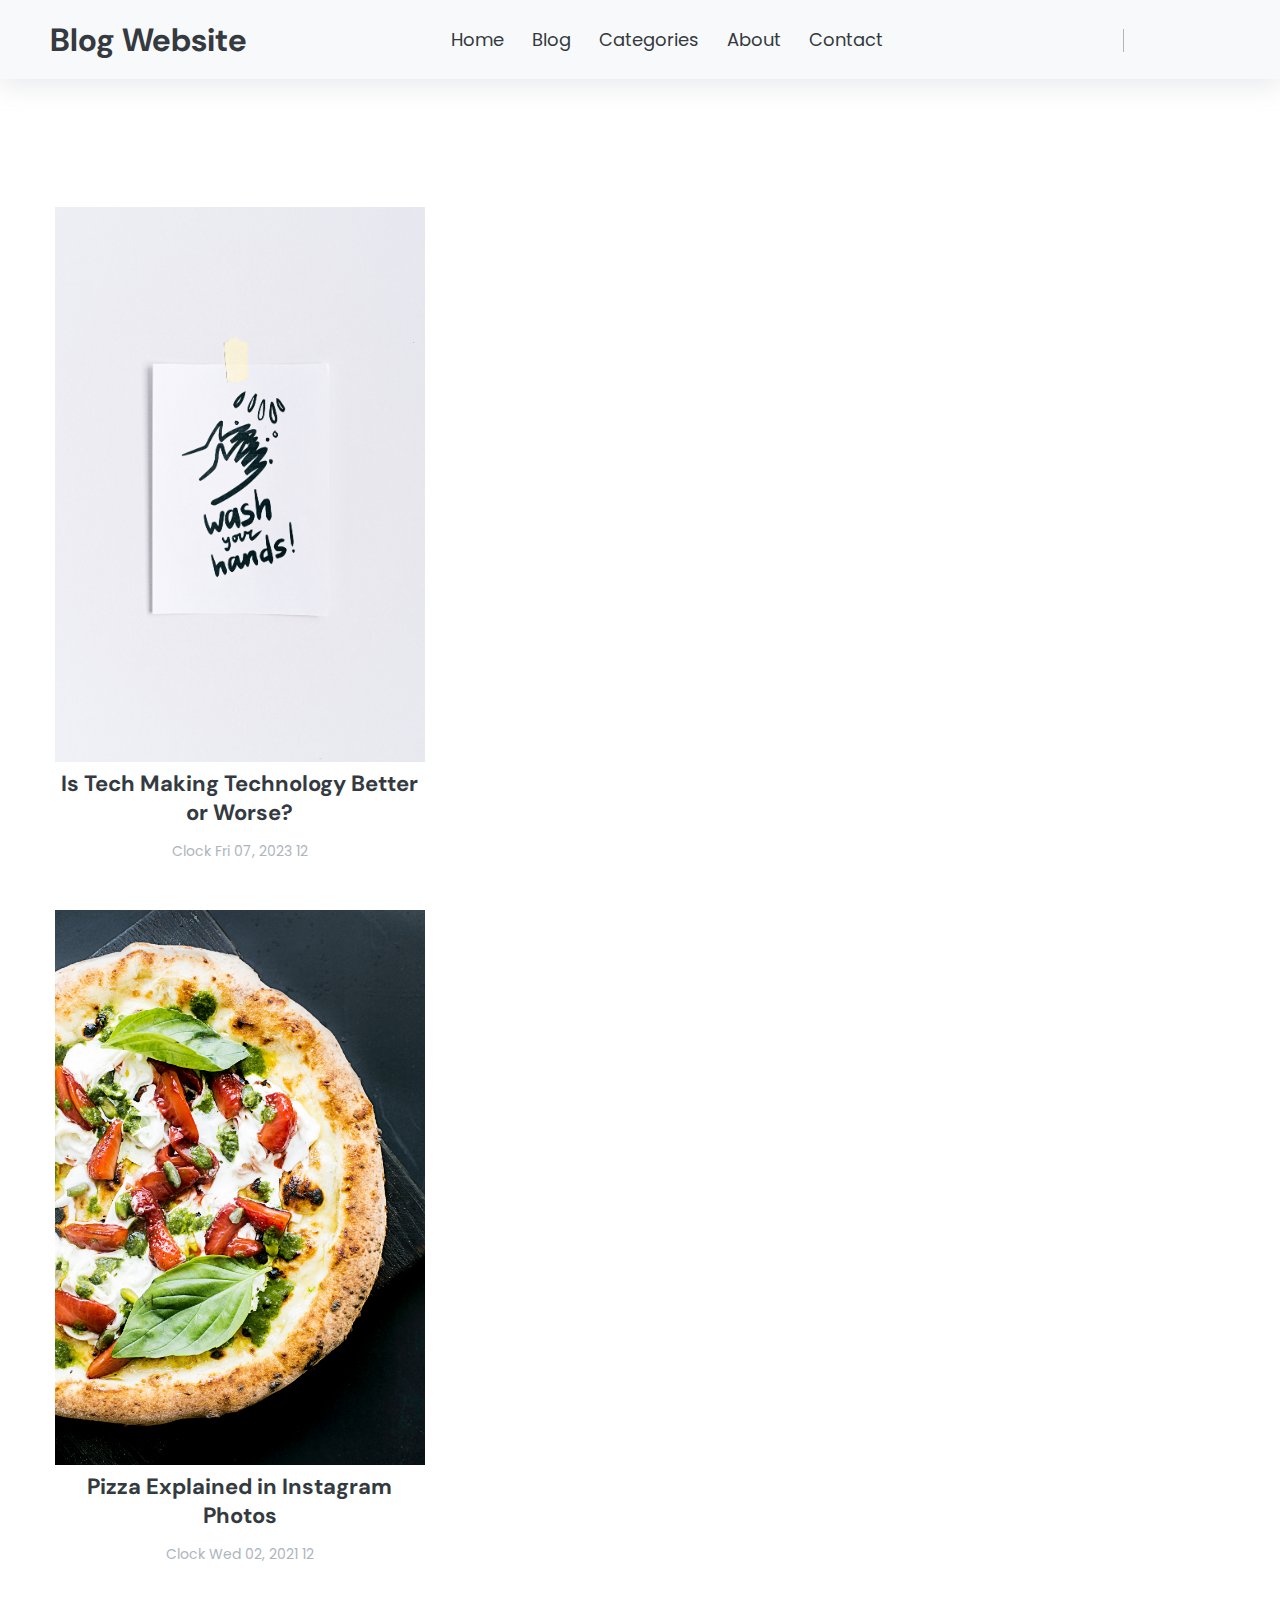
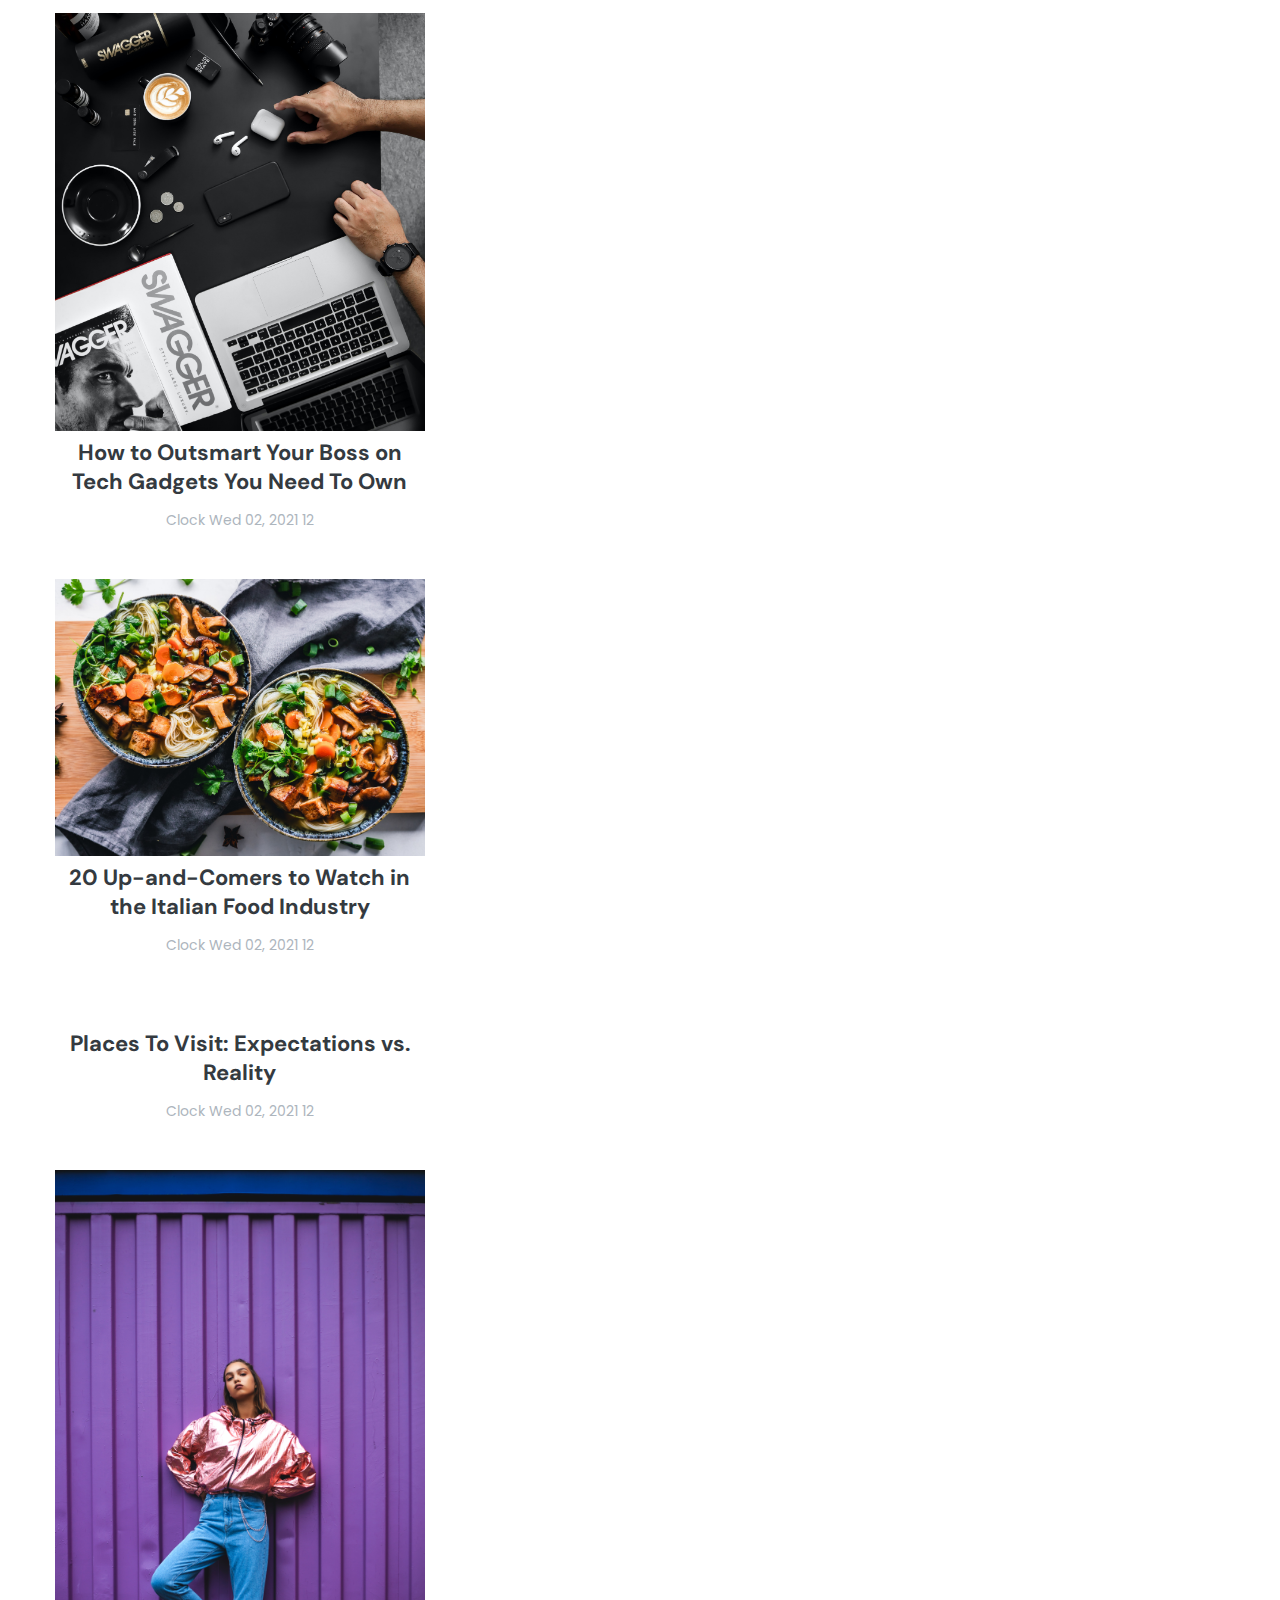
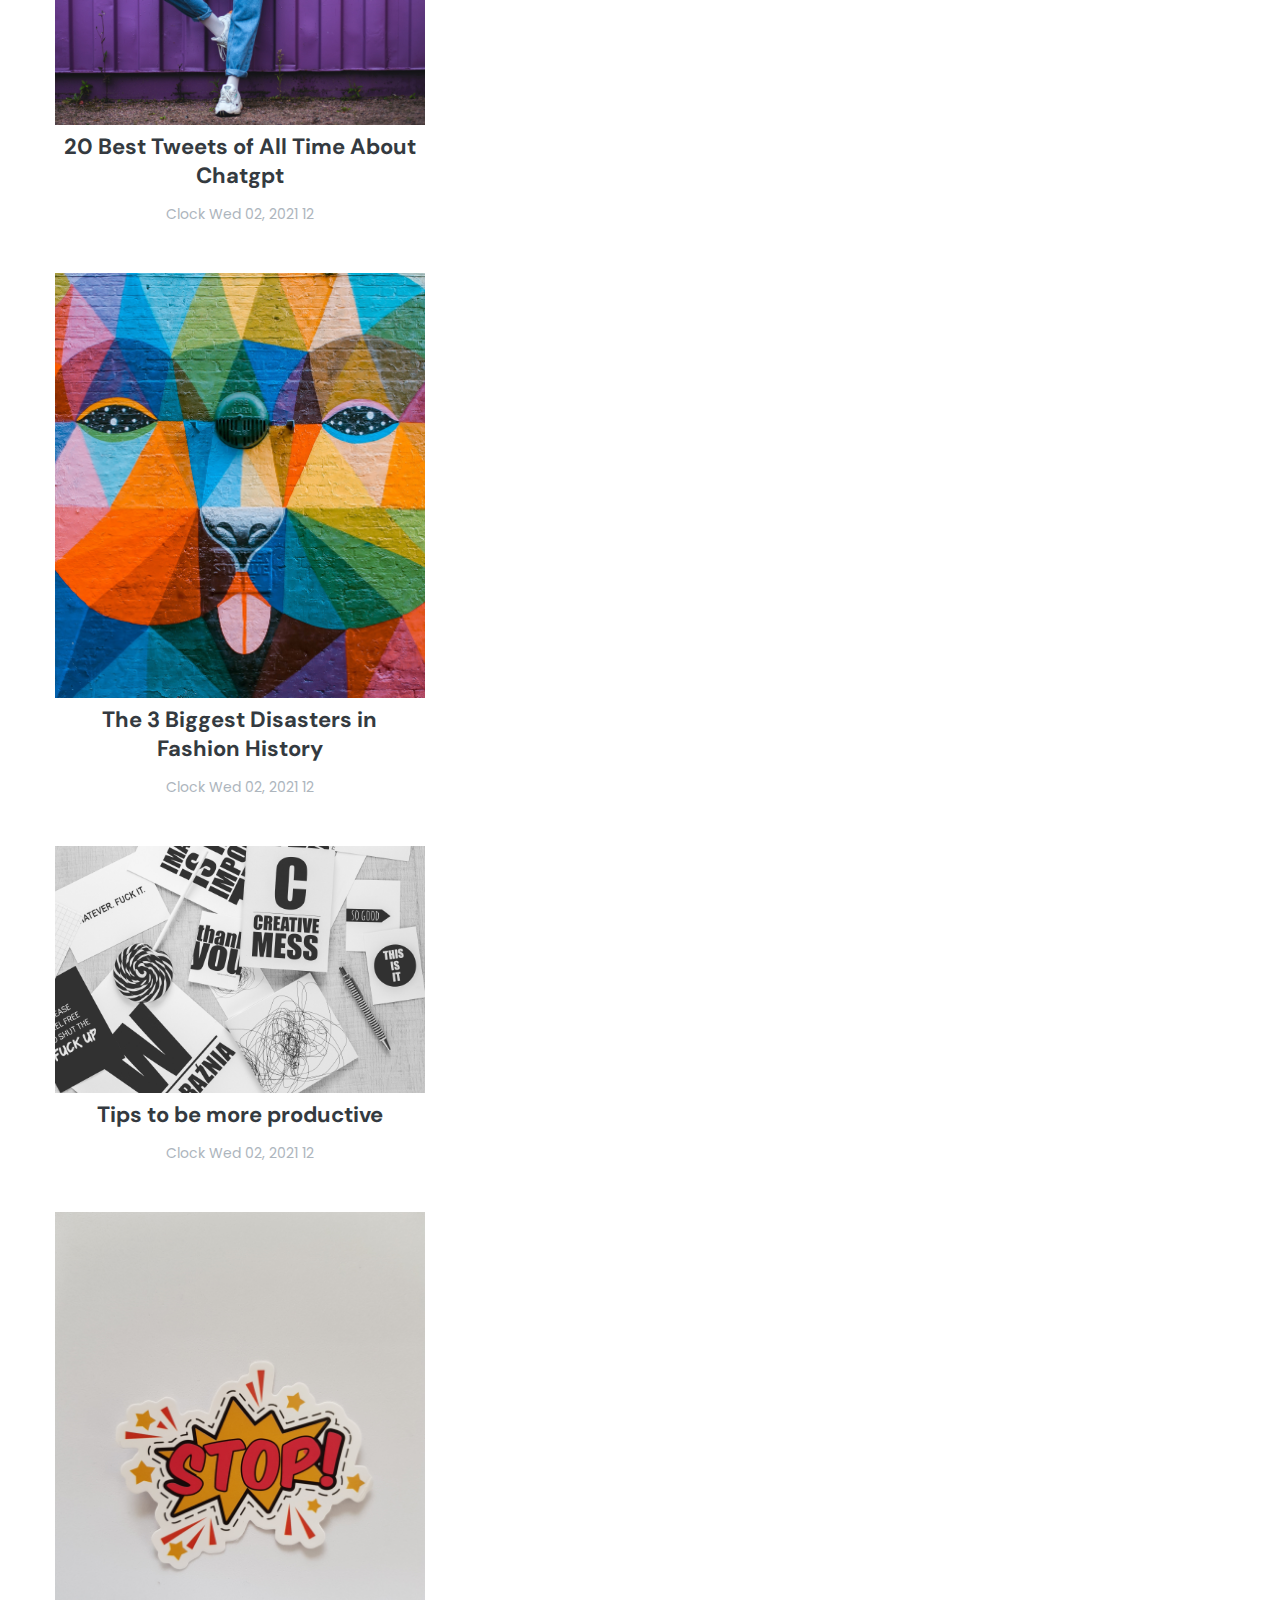
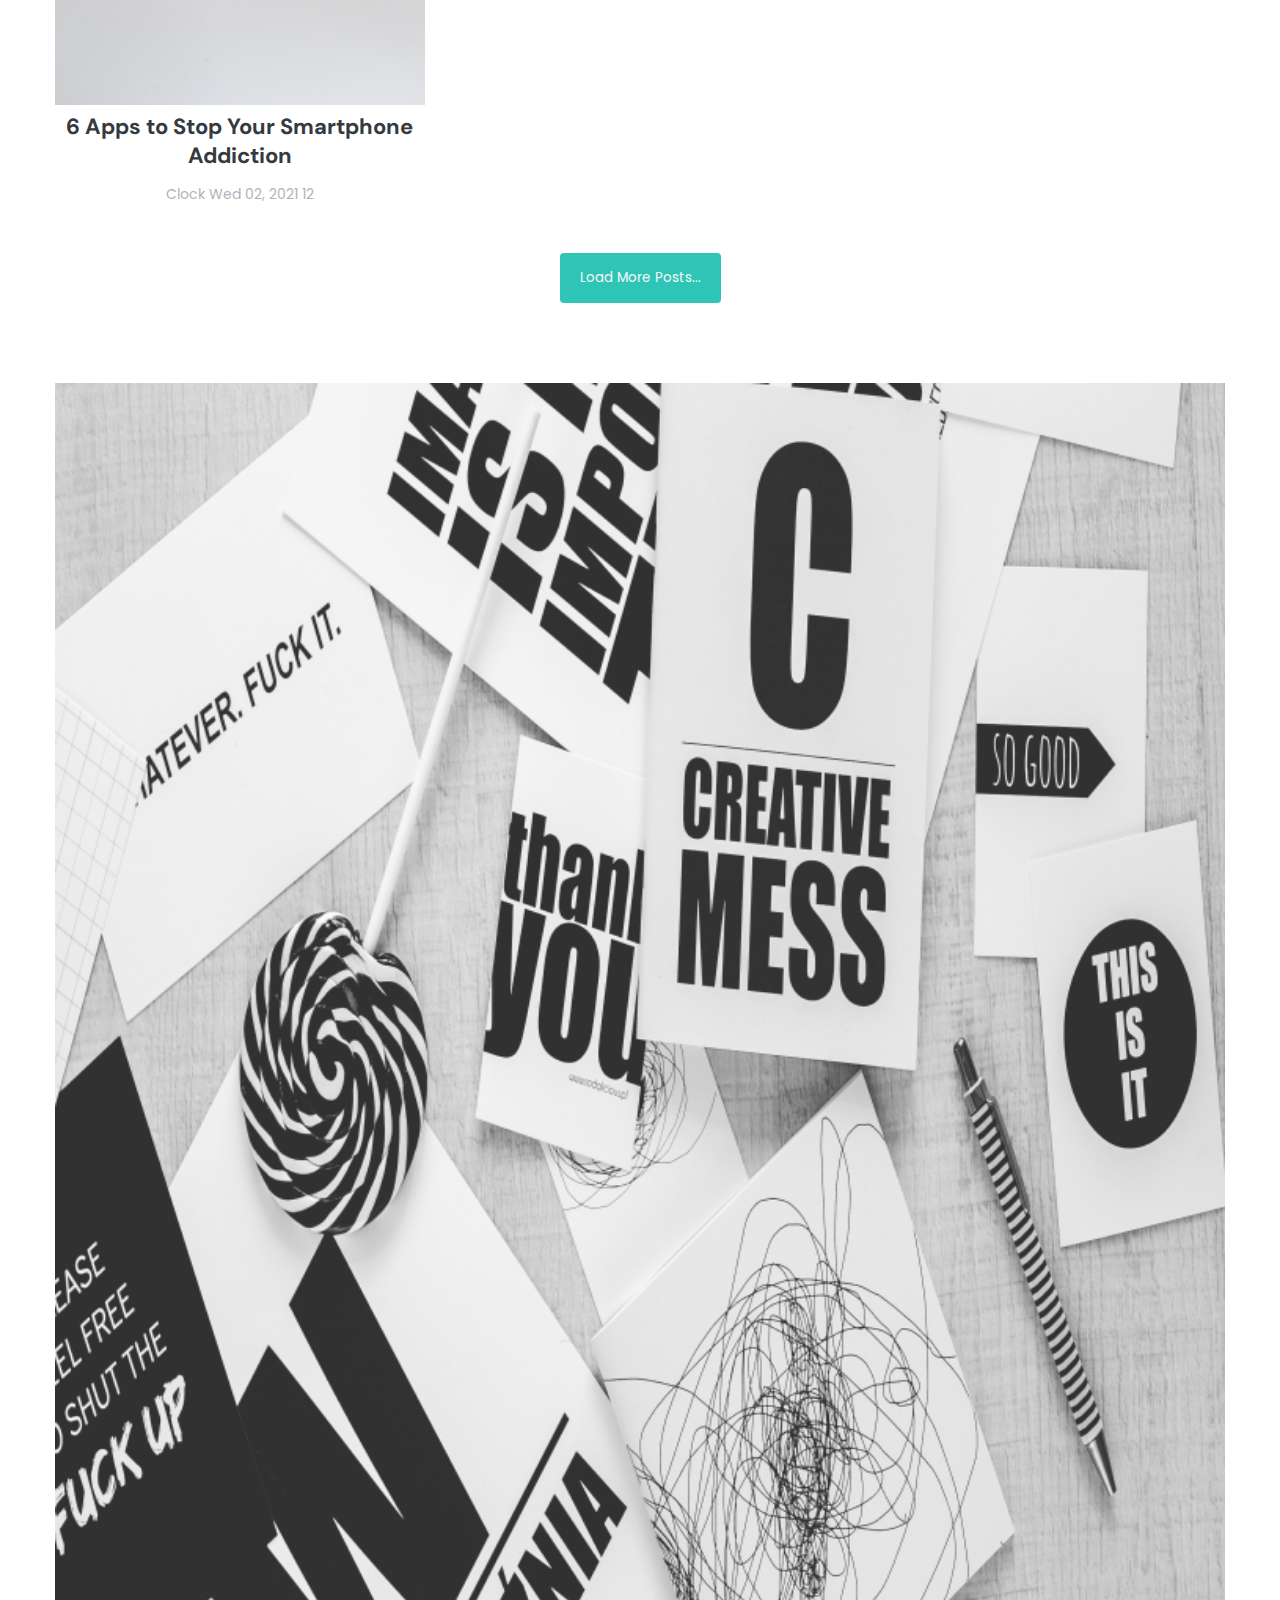
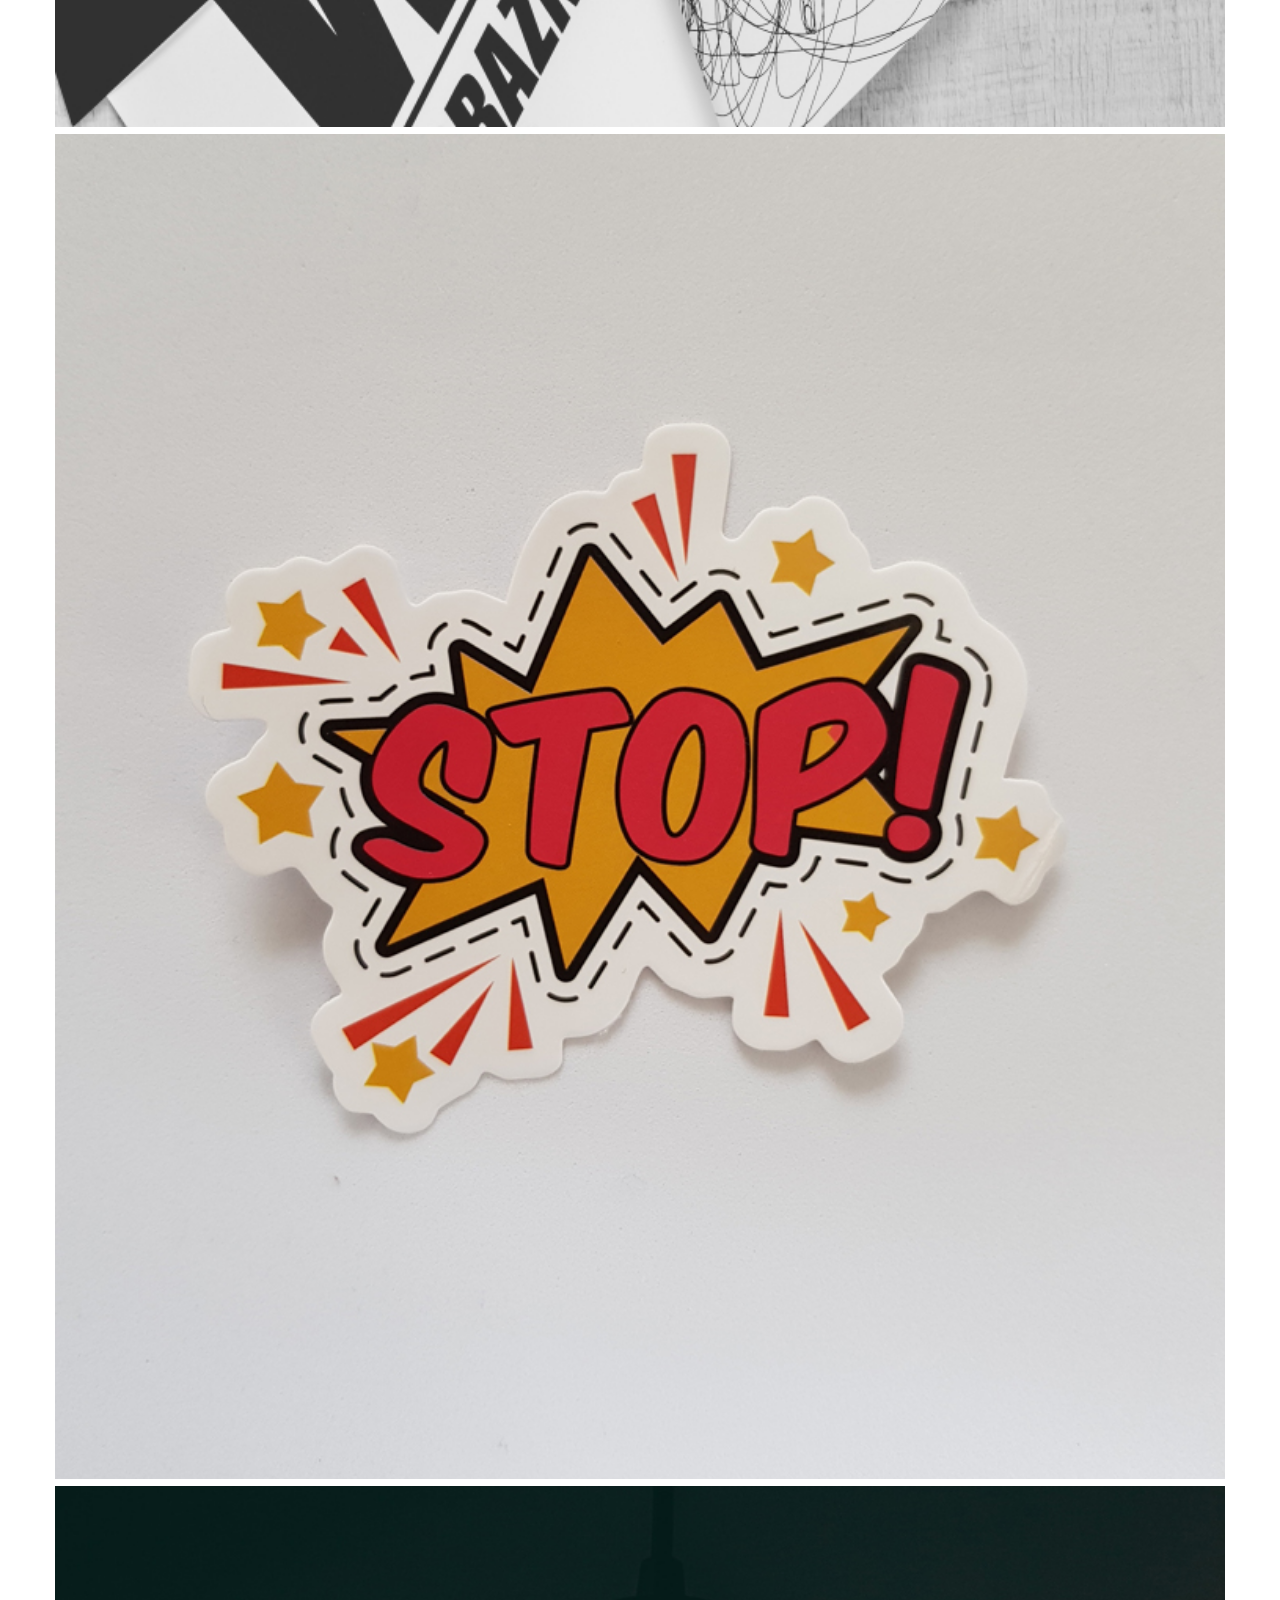
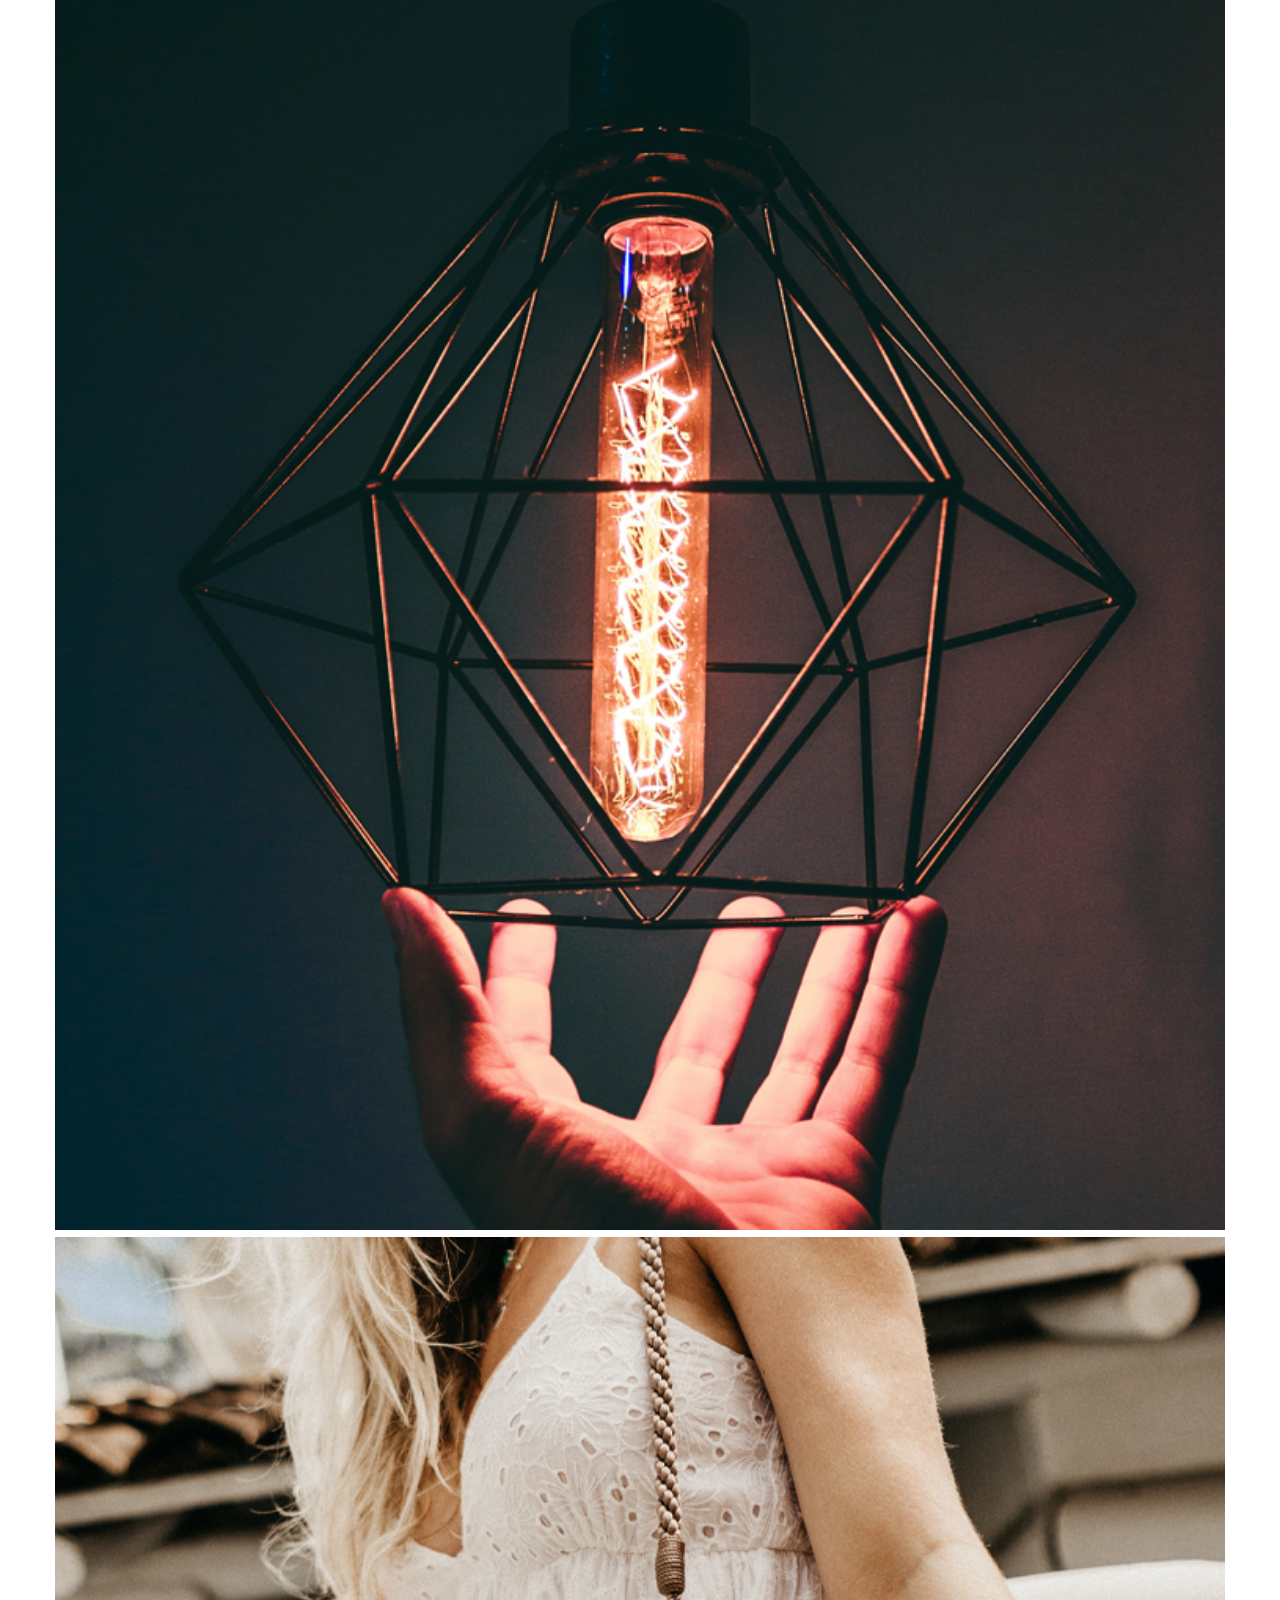
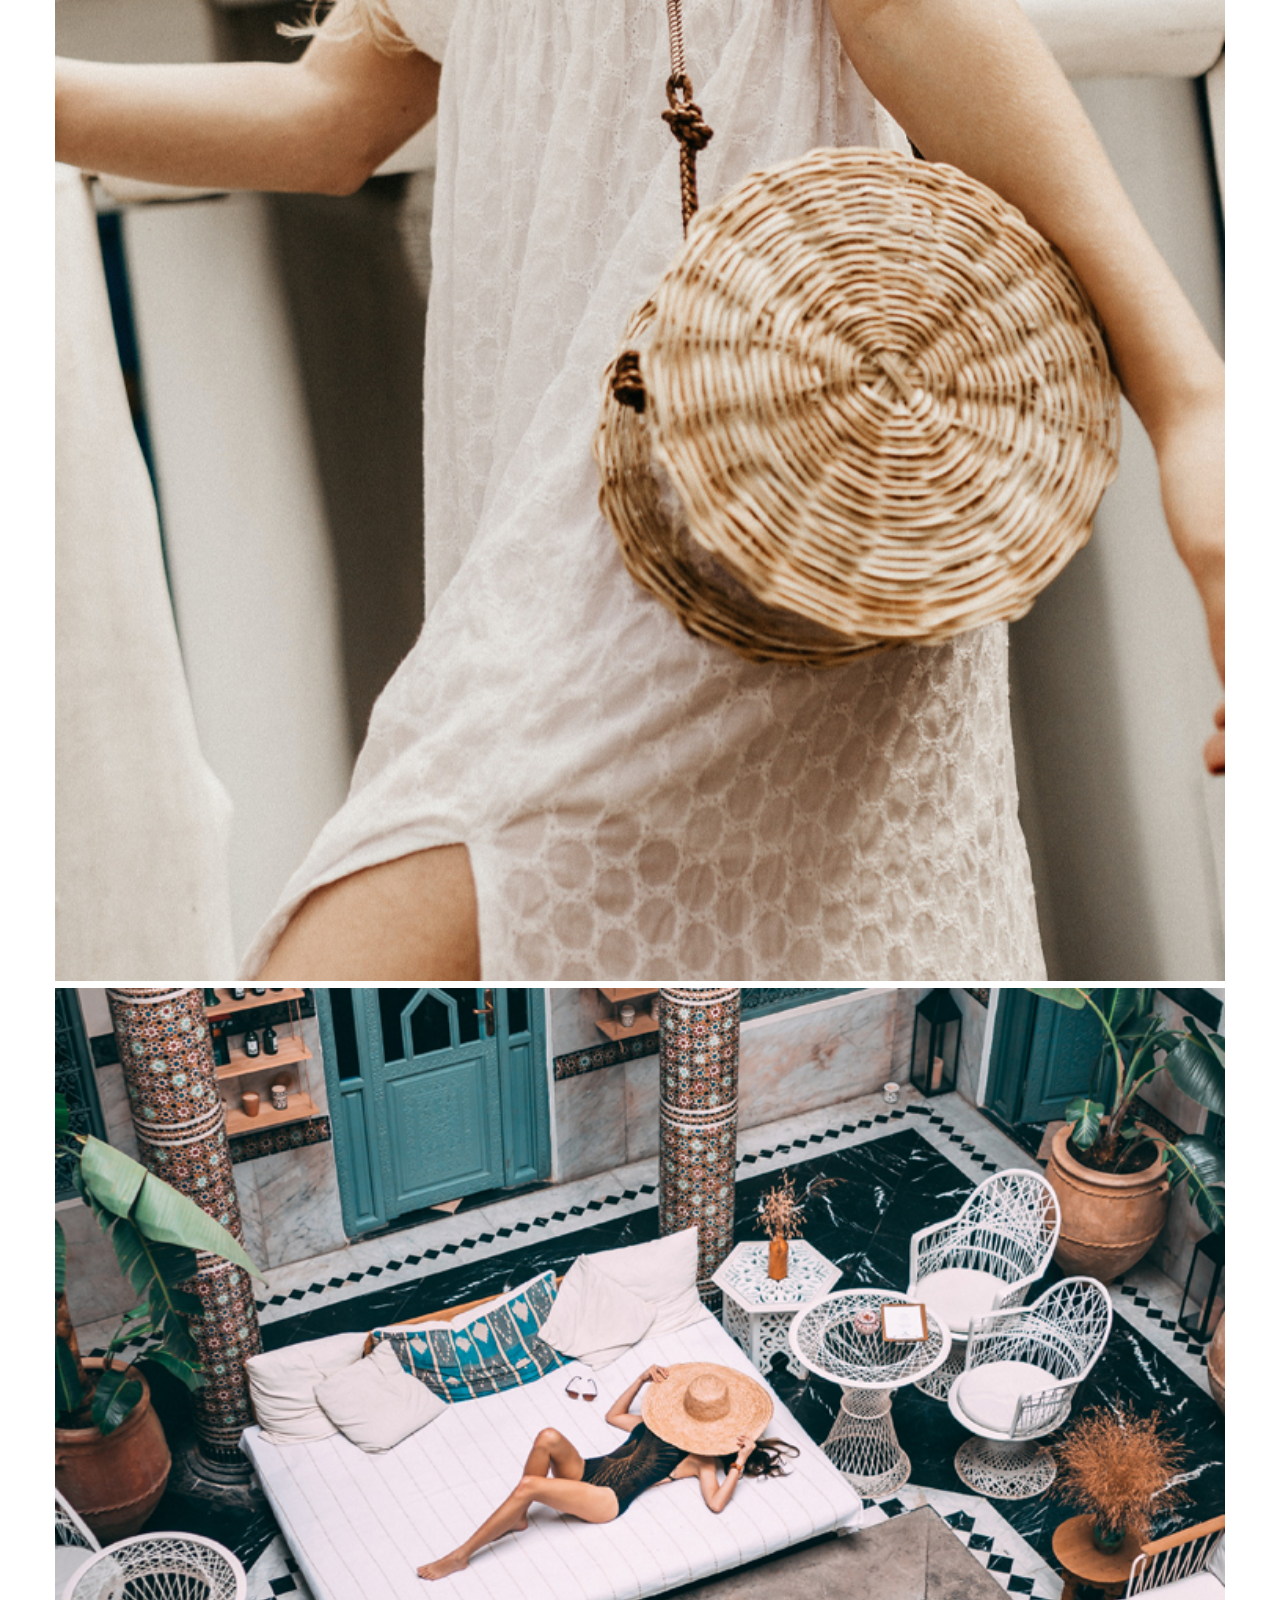
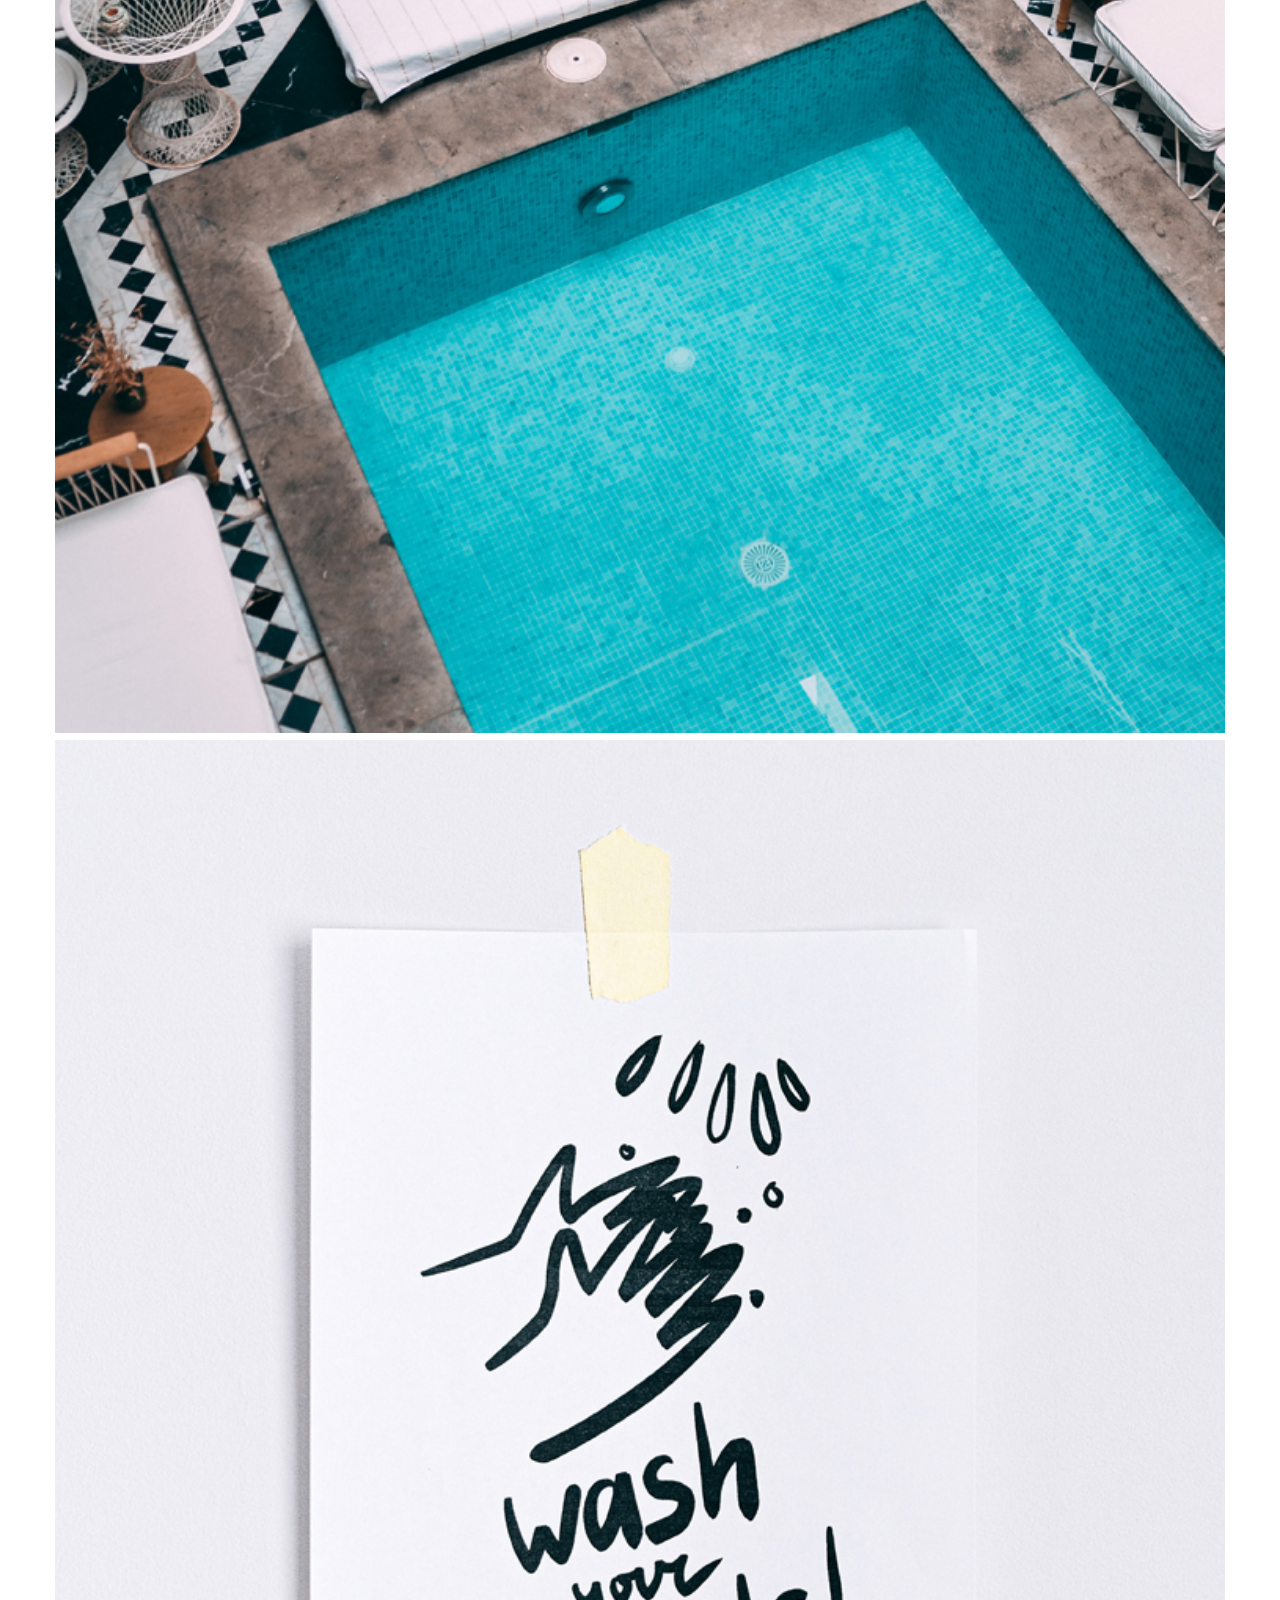
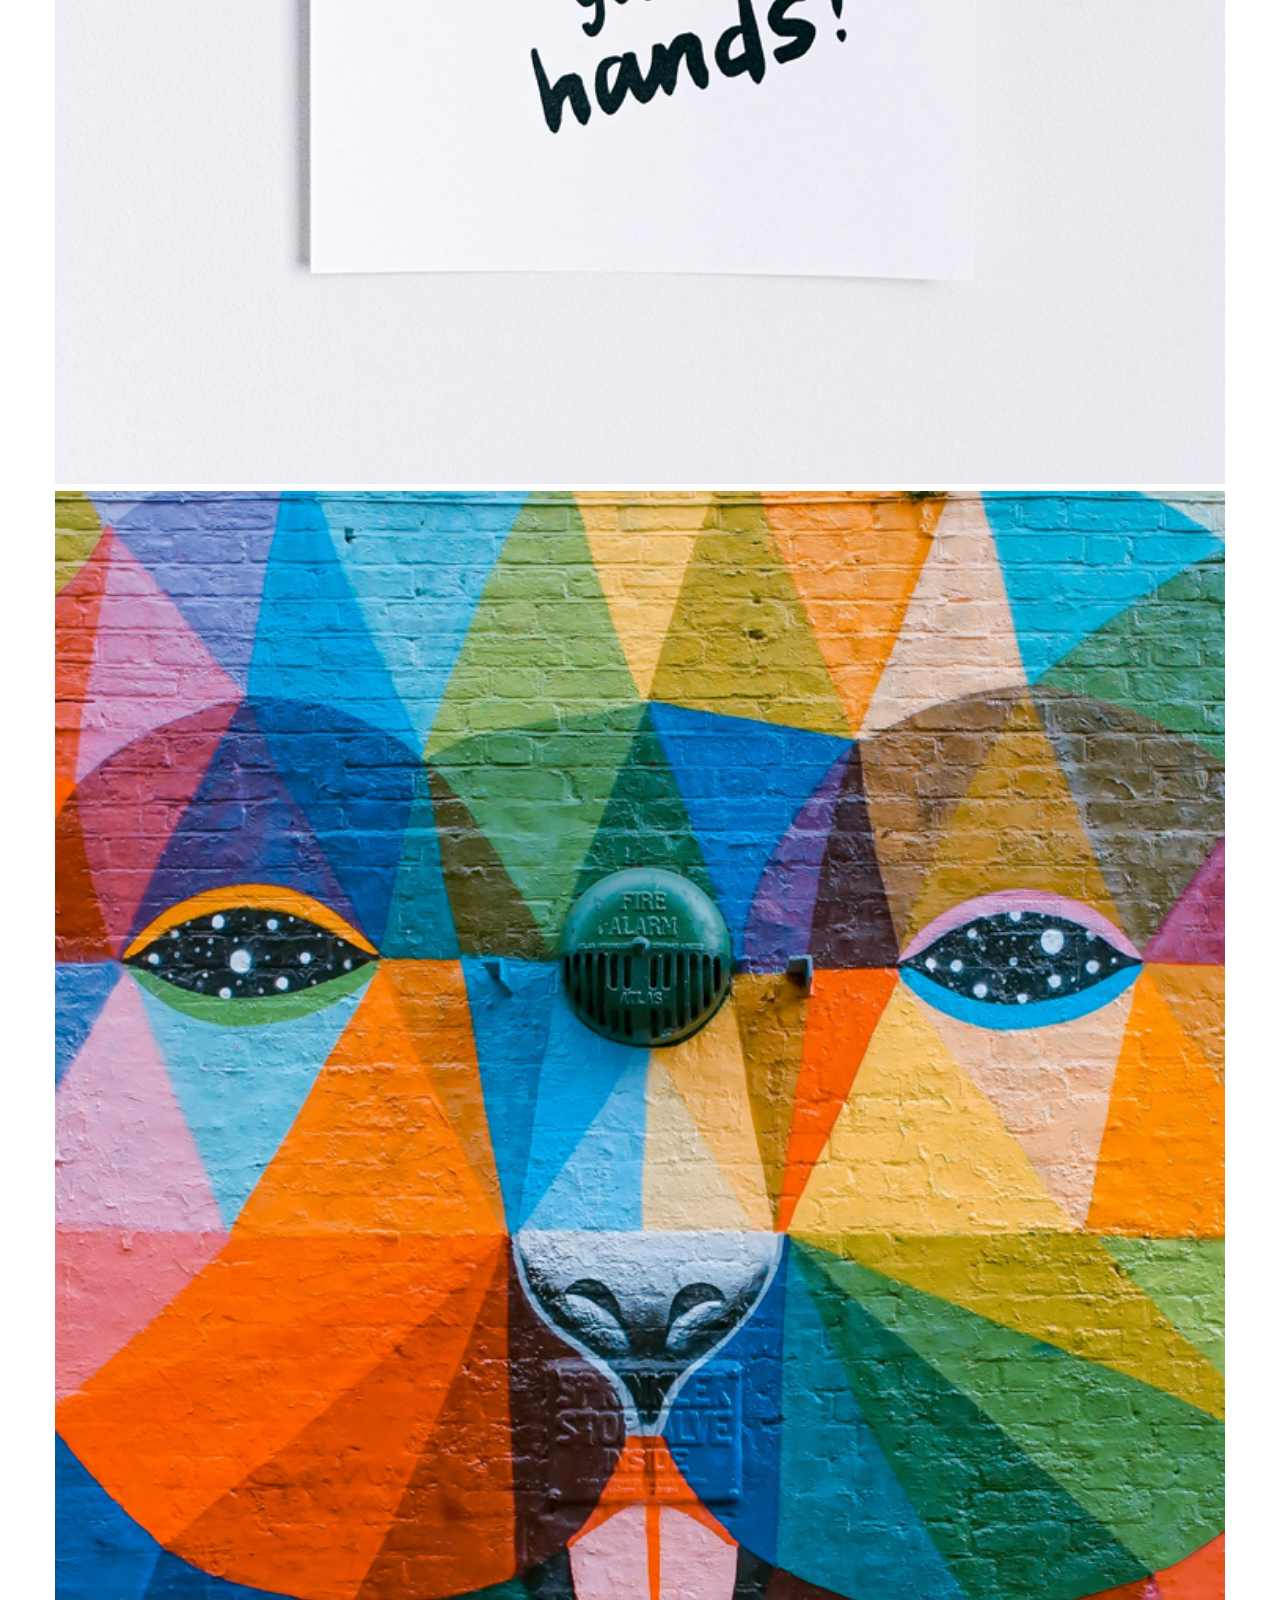
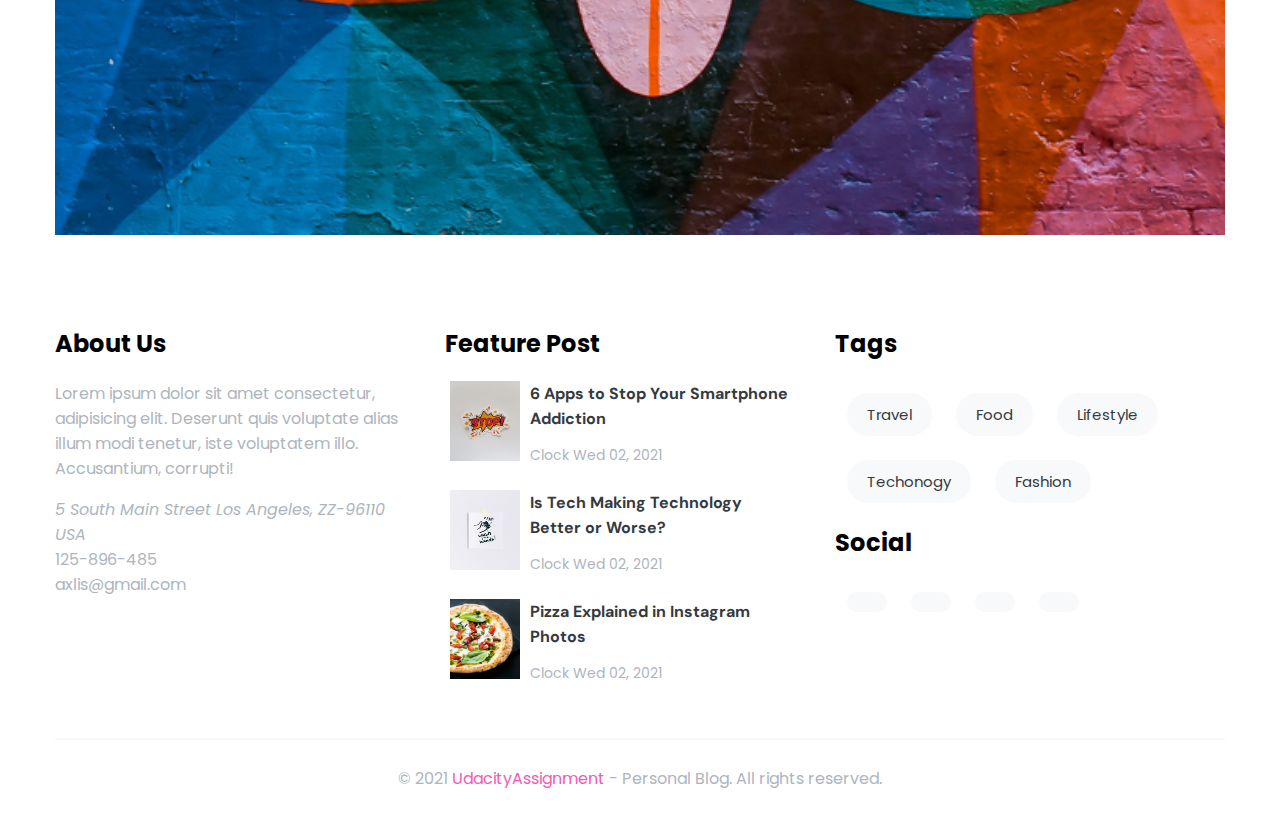
==== index.html @ 80568bd1 "First commit" ====
<!DOCTYPE html>
<html lang="en">
<head>
    <meta charset="UTF-8">
    <meta name="viewport" content="width=device-width, initial-scale=1.0">
    <title>My Blog</title>

    <!-- font awesome icons cdn -->
    <link rel="stylesheet" href="https://cdnjs.cloudflare.com/ajax/libs/font-awesome/6.4.0/css/all.min.css" integrity="sha512-iecdLmaskl7CVkqkXNQ/ZH/XLlvWZOJyj7Yy7tcenmpD1ypASozpmT/E0iPtmFIB46ZmdtAc9eNBvH0H/ZpiBw==" crossorigin="anonymous"/>

    <!-- swiper slider css file -->
    <link rel="stylesheet" href="https://cdnjs.cloudflare.com/ajax/libs/Swiper/6.4.5/swiper-bundle.min.css" integrity="sha512-m3pAvNriL711NMlhkZHK6K4Tu2/RjtrzyjxZU8mlAbxxoDoURy27KajN1LGTLeEEPvaN12mKAgSCrYEwF9y0jA==" crossorigin="anonymous" />

    <!-- custom style.css file -->
    <link rel="stylesheet" href="/css/main.css">

</head>
<body>
    
    <!-- Header -->
       <header id="header" class="shadow bg-light">
           <nav class="container navbar">
               <a href="/index.html" class="nav-brand text-dark">
                    Blog Website
                </a>

                <!-- toggle button -->
                <button class="toggle-button">
                    <span><i class="fas fa-bars"></i></span>
                </button>

                <!-- collapse on toggle button click -->
                <div class="collapse">
                    <ul class="navbar-nav">
                        <a href="#header" class="nav-link">Home</a>
                        <a href="#posts" class="nav-link">Blog</a>
                        <a href="#categories" class="nav-link">Categories</a>
                        <a href="#footer" class="nav-link">About</a>
                        <a href="#footer" class="nav-link">Contact</a>
                    </ul>
                </div>

                  <!-- collapse on toggle button click -->
                  <div class="collapse">
                      <ul class="navbar-nav">
                            <div class="search-box">
                                <a href="#" class="nav-link"><i class="fa-solid fa-magnifying-glass"></i></a>
                            </div>
                            <a href="#" class="nav-link"><i class="fab fa-facebook-f"></i></a>
                            <a href="#" class="nav-link"><i class="fab fa-twitter"></i></a>
                            <a href="#" class="nav-link"><i class="fab fa-instagram"></i></a>
                            <a href="#" class="nav-link"><i class="fab fa-dribbble"></i></a>
                      </ul>
                  </div>
           </nav>
       </header>
    <!-- .Header -->

    <!-- Main Site -->
       <main id="site-main">

            <!-- Blog Post Section -->
                <section id="posts">
                    <div class="container">
                        <div class="grid">
                            <!-- article -->
                                <div class="grid-item">
                                    <article class="article" id="post1">
                                        <div class="card">
                                            <div class="overflow-img">
                                                <a href="post.html">
                                                    <img src="./assets/img1.jpg" class="img-fluid" alt="">
                                                </a>
                                            </div>
                                            <div class="card-body text-center px-1">
                                                <a href="post.html" class="text-title display-1 text-dark">
                                                    Is Tech Making Technology Better or Worse?
                                                </a>
                                                <p class="secondary-title text-secondary display-3">
                                                    <span><i class="far fa-clock text-primary"></i> Clock Fri 07, 2023</span>
                                                    <span><i class="far fa-comments text-primary"></i> 12</span>
                                                </p>
                                            </div>
                                        </div>
                                    </article>
                                </div>
                            <!-- .article -->
                            <!-- article -->
                                <div class="grid-item">
                                <article class="article">
                                    <div class="card">
                                        <div class="overflow-img">
                                            <a href="post.html">
                                                <img src="./assets/img2.jpg" class="img-fluid" alt="">
                                            </a>
                                        </div>
                                        <div class="card-body text-center px-1">
                                            <a href="post.html" class="text-title display-1 text-dark">
                                                Pizza Explained in Instagram Photos
                                            </a>
                                            <p class="secondary-title text-secondary display-3">
                                                <span><i class="far fa-clock text-primary"></i> Clock Wed 02, 2021</span>
                                                <span><i class="far fa-comments text-primary"></i> 12</span>
                                            </p>
                                        </div>
                                    </div>
                                </article>
                                </div>
                            <!-- .article -->
                            <!-- article -->
                            <div class="grid-item">
                                <article class="article">
                                    <div class="card">
                                        <div class="overflow-img">
                                            <a href="post.html">
                                                <img src="./assets/img3.jpg" class="img-fluid" alt="">
                                            </a>
                                        </div>
                                        <div class="card-body text-center px-1">
                                            <a href="post.html" class="text-title display-1 text-dark">
                                                How to Outsmart Your Boss on Tech Gadgets You Need To Own
                                            </a>
                                            <p class="secondary-title text-secondary display-3">
                                                <span><i class="far fa-clock text-primary"></i> Clock Wed 02, 2021</span>
                                                <span><i class="far fa-comments text-primary"></i> 12</span>
                                            </p>
                                        </div>
                                    </div>
                                </article>
                            </div>
                         <!-- .article -->
                            <!-- article -->
                            <div class="grid-item">
                                <article class="article">
                                    <div class="card">
                                        <div class="overflow-img">
                                            <a href="post.html">
                                                <img src="./assets/img4.jpg" class="img-fluid" alt="">
                                            </a>
                                        </div>
                                        <div class="card-body text-center px-1">
                                            <a href="post.html" class="text-title display-1 text-dark">
                                                20 Up-and-Comers to Watch in the Italian Food Industry
                                            </a>
                                            <p class="secondary-title text-secondary display-3">
                                                <span><i class="far fa-clock text-primary"></i> Clock Wed 02, 2021</span>
                                                <span><i class="far fa-comments text-primary"></i> 12</span>
                                            </p>
                                        </div>
                                    </div>
                                </article>
                            </div>
                         <!-- .article -->
                            <!-- article -->
                            <div class="grid-item">
                                <article class="article">
                                    <div class="card">
                                        <div class="overflow-img">
                                            <a href="post.html">
                                                <img src="./assets/img5.jpg" class="img-fluid" alt="">
                                            </a>
                                        </div>
                                        <div class="card-body text-center px-1">
                                            <a href="post.html" class="text-title display-1 text-dark">
                                                Places To Visit: Expectations vs. Reality
                                            </a>
                                            <p class="secondary-title text-secondary display-3">
                                                <span><i class="far fa-clock text-primary"></i> Clock Wed 02, 2021</span>
                                                <span><i class="far fa-comments text-primary"></i> 12</span>
                                            </p>
                                        </div>
                                    </div>
                                </article>
                            </div>
                         <!-- .article -->
                            <!-- article -->
                            <div class="grid-item">
                                <article class="article">
                                    <div class="card">
                                        <div class="overflow-img">
                                            <a href="post.html">
                                                <img src="./assets/img6.jpg" class="img-fluid" alt="">
                                            </a>
                                        </div>
                                        <div class="card-body text-center px-1">
                                            <a href="post.html" class="text-title display-1 text-dark">
                                                20 Best Tweets of All Time About Chatgpt
                                            </a>
                                            <p class="secondary-title text-secondary display-3">
                                                <span><i class="far fa-clock text-primary"></i> Clock Wed 02, 2021</span>
                                                <span><i class="far fa-comments text-primary"></i> 12</span>
                                            </p>
                                        </div>
                                    </div>
                                </article>
                            </div>
                         <!-- .article -->
                            <!-- article -->
                            <div class="grid-item">
                                <article class="article">
                                    <div class="card">
                                        <div class="overflow-img">
                                            <a href="post.html">
                                                <img src="./assets/img7.jpg" class="img-fluid" alt="">
                                            </a>
                                        </div>
                                        <div class="card-body text-center px-1">
                                            <a href="post.html" class="text-title display-1 text-dark">
                                                The 3 Biggest Disasters in Fashion History
                                            </a>
                                            <p class="secondary-title text-secondary display-3">
                                                <span><i class="far fa-clock text-primary"></i> Clock Wed 02, 2021</span>
                                                <span><i class="far fa-comments text-primary"></i> 12</span>
                                            </p>
                                        </div>
                                    </div>
                                </article>
                            </div>
                         <!-- .article -->
                            <!-- article -->
                            <div class="grid-item">
                                <article class="article">
                                    <div class="card">
                                        <div class="overflow-img">
                                            <a href="post.html">
                                                <img src="./assets/img8.jpg" class="img-fluid" alt="">
                                            </a>
                                        </div>
                                        <div class="card-body text-center px-1">
                                            <a href="post.html" class="text-title display-1 text-dark">
                                                Tips to be more productive
                                            </a>
                                            <p class="secondary-title text-secondary display-3">
                                                <span><i class="far fa-clock text-primary"></i> Clock Wed 02, 2021</span>
                                                <span><i class="far fa-comments text-primary"></i> 12</span>
                                            </p>
                                        </div>
                                    </div>
                                </article>
                            </div>
                         <!-- .article -->
                            <!-- article -->
                            <div class="grid-item">
                                <article class="article">
                                    <div class="card">
                                        <div class="overflow-img">
                                            <a href="post.html">
                                                <img src="./assets/img9.jpg" class="img-fluid" alt="">
                                            </a>
                                        </div>
                                        <div class="card-body text-center px-1">
                                            <a href="post.html" class="text-title display-1 text-dark">
                                                6 Apps to Stop Your Smartphone Addiction
                                            </a>
                                            <p class="secondary-title text-secondary display-3">
                                                <span><i class="far fa-clock text-primary"></i> Clock Wed 02, 2021</span>
                                                <span><i class="far fa-comments text-primary"></i> 12</span>
                                            </p>
                                        </div>
                                    </div>
                                </article>
                            </div>
                         <!-- .article -->
                        </div>

                        <div class="text-center">
                            <button class="btn btn-primary secondary-title text-light">Load More Posts...</button>
                        </div>
                    </div>
                </section>
            <!-- .Blog Post Section -->

            <!-- Swiper slider -->
                <section class="slider" id="categories">
                    <div class="container">

                        <!-- Slider main container -->
                            <div class="swiper-container">
                                <!-- Additional required wrapper -->
                                <div class="swiper-wrapper">
                                    <!-- Slides -->
                                    <div class="swiper-slide">
                                        <a href="#">
                                            <img src="./assets/slider/img1.jpg" class="img-fluid" alt="">
                                        </a>
                                    </div>
                                     <!-- Slides -->
                                      <!-- Slides -->
                                    <div class="swiper-slide">
                                        <a href="#">
                                            <img src="./assets/slider/img2.jpg" class="img-fluid" alt="">
                                        </a>
                                    </div>
                                     <!-- Slides -->
                                      <!-- Slides -->
                                    <div class="swiper-slide">
                                        <a href="#">
                                            <img src="./assets/slider/img3.jpg" class="img-fluid" alt="">
                                        </a>
                                    </div>
                                        <!-- Slides -->
                                             <!-- Slides -->
                                    <div class="swiper-slide">
                                        <a href="#">
                                            <img src="./assets/slider/img4.jpg" class="img-fluid" alt="">
                                        </a>
                                    </div>
                                        <!-- Slides -->
                                        <div class="swiper-slide">
                                            <a href="#">
                                                <img src="./assets/slider/img5.jpg" class="img-fluid" alt="">
                                            </a>
                                        </div>
                                            <!-- Slides -->
                                            <div class="swiper-slide">
                                                <a href="#">
                                                    <img src="./assets/slider/img6.jpg" class="img-fluid" alt="">
                                                </a>
                                            </div>
                                                <!-- Slides -->
                                                <div class="swiper-slide">
                                                    <a href="#">
                                                        <img src="./assets/slider/img7.jpg" class="img-fluid" alt="">
                                                    </a>
                                                </div>
                                                    <!-- Slides -->

                                </div>
                            </div>

                    </div>
                </section>
             <!-- .Swiper slider -->

       </main>
    <!-- .Main Site -->

    <!-- footer -->
       <footer id="footer">
           <div class="container">
               <div class="row mb-3">
                   <div class="col-3">
                       <h2 class="footer-title secondary-title">About Us</h2>

                       <div class="secondary-title text-secondary">
                            <p class="mt-2 ">
                                Lorem ipsum dolor sit amet consectetur, adipisicing elit. 
                                Deserunt quis voluptate alias illum modi tenetur, iste voluptatem illo. Accusantium, corrupti!
                            </p>
                            
                            <address>
                                <i class="fas fa-map-marker-alt text-primary"></i> 
                                5 South Main Street Los Angeles, ZZ-96110 USA
                            </address>

                            <div class="phone">
                                <i class="fas fa-mobile text-primary"></i> 
                                125-896-485
                            </div>

                            <div class="email">
                                <i class="fas fa-envelope text-primary"></i> 
                                axlis@gmail.com
                            </div>

                       </div>
                   </div>
                   <div class="col-3">
                       <h2 class="footer-title secondary-title">Feature Post</h2>

                       <div class="feature-post">
                           <div class="flex-item">
                               <article class="article">
                                   <div class="d-flex">
                                       <a href="post.html">
                                           <img src="./assets/img9.jpg" class="object-fit px-1" alt="">
                                           <div class="px-1">
                                               <a href="post.html" class="text-title display-2 text-dark">
                                                6 Apps to Stop Your Smartphone Addiction
                                               </a>
                                               <p class="secondary-title text-secondary display-3">
                                                    <span><i class="far fa-clock text-primary"></i> Clock Wed 02, 2021 </span>
                                               </p>
                                           </div>
                                       </a>
                                   </div>
                               </article>
                           </div>
                           <div class="flex-item">
                            <article class="article">
                                <div class="d-flex">
                                    <a href="post.html">
                                        <img src="./assets/img1.jpg" class="object-fit px-1" alt="">
                                        <div class="px-1">
                                            <a href="post.html" class="text-title display-2 text-dark">
                                                Is Tech Making Technology Better or Worse?
                                            </a>
                                            <p class="secondary-title text-secondary display-3">
                                                 <span><i class="far fa-clock text-primary"></i> Clock Wed 02, 2021 </span>
                                            </p>
                                        </div>
                                    </a>
                                </div>
                            </article>
                             </div>
                             <div class="flex-item">
                                <article class="article">
                                    <div class="d-flex">
                                        <a href="post.html">
                                            <img src="./assets/img2.jpg" class="object-fit px-1" alt="">
                                            <div class="px-1">
                                                <a href="post.html" class="text-title display-2 text-dark">
                                                    Pizza Explained in Instagram Photos
                                                </a>
                                                <p class="secondary-title text-secondary display-3">
                                                     <span><i class="far fa-clock text-primary"></i> Clock Wed 02, 2021 </span>
                                                </p>
                                            </div>
                                        </a>
                                    </div>
                                </article>
                            </div>
                       </div>
                   </div>
                   <div class="col-3">
                        <h2 class="footer-title secondary-title">Tags</h2>

                        <div class="tags">
                            <div class="d-flex flex-wrap">
                                <a href="#" class="nav-link btn bg-light">Travel</a>
                                <a href="#" class="nav-link btn bg-light">Food</a>
                                <a href="#" class="nav-link btn bg-light">Lifestyle</a>
                                <a href="#" class="nav-link btn bg-light">Techonogy</a>
                                <a href="#" class="nav-link btn bg-light">Fashion</a>
                            </div>
                        </div>

                        <h2 class="footer-title secondary-title mt-2">Social</h2>

                        <div class="tags social">
                            <div class="d-flex flex-wrap">
                                <a href="#" class="nav-link btn bg-light"><i class="fab fa-facebook-f"></i></a>
                                <a href="#" class="nav-link btn bg-light"><i class="fab fa-twitter"></i></a>
                                <a href="#" class="nav-link btn bg-light"><i class="fab fa-instagram"></i></a>
                                <a href="#" class="nav-link btn bg-light"><i class="fab fa-dribbble"></i></a>
                            </div>
                        </div>

                   </div>
               </div>

               <!-- copyrights  -->
               <div class="copyrights">
                   <p class="text-center text-secondary display-2">
                        © 2021 <a href="#" class="text-primary">UdacityAssignment</a> - Personal Blog. All rights reserved.
                   </p>
               </div>
           </div>
       </footer>
    <!-- .footer -->

<!-- masonry libray for horizontal grid -->
<script src="https://cdnjs.cloudflare.com/ajax/libs/masonry/4.2.2/masonry.pkgd.min.js" integrity="sha512-JRlcvSZAXT8+5SQQAvklXGJuxXTouyq8oIMaYERZQasB8SBDHZaUbeASsJWpk0UUrf89DP3/aefPPrlMR1h1yQ==" crossorigin="anonymous"></script>

<!-- swiper slider cdn -->
<script src="https://cdnjs.cloudflare.com/ajax/libs/Swiper/6.4.5/swiper-bundle.min.js" integrity="sha512-1LlEYE0qExJ/GUfAJ0k2K2fB5sIvMv/q6ueo3syohvQ3ElWDQVSMUOf39cxaDWHtNu7M6lF6ZC1H6A1m3SvheA==" crossorigin="anonymous"></script>

<!-- custom javascript main.js file -->
<script src="/js/main.js"></script>

</body>
</html>
---- css/main.css ----
@import url('https://fonts.googleapis.com/css2?family=DM+Sans&family=Poppins&family=Roboto&display=swap');
@import url('globalbody.css');
@import url('body.css');
@import url('article.css');
@import url('footer.css');
@import url('navbar.css');
@import url('sidebar.css');

/* root styling */

:root{
    --light : #f8f9fa;
    --secondary: #adb5bd;
    --dark: #343a40;
    --primary-color: #f15bb5;
    --secondary-color: #2ec4b6;
    --border : #e9ecef;
}

body{
    font-family: 'Poppins', sans-serif;
    padding: 0;
    margin: 0;
}

a{
    text-decoration: none;
}

* > *{
    box-sizing: border-box;
}

/* ----------- sticky ------- */

.sticky{
    position: fixed;
    top: 0;
    z-index: 99;
    width: 100%;
}

.sticky + .content{
    padding-top: 60px;
}

/* ----------- .sticky ------- */



/* Media Query */

.row{
    display: flex;
}

.col-3{
    flex: 0 0 33.3333%;
    max-width: 33.3333%;
    padding-right: 35px;
}

.col-8{
    flex: 0 0 70%;
    max-width: 70%;
}

.col-4{
    flex: 0 0 30%;
    max-width: 30%;
}

@media (max-width : 1024px){
    .row{
       flex-wrap: wrap;
    }

    .col-3{
        flex: 0 0 50%;
        max-width: 50%;
    }

    .col-8{
        flex: 0 0 100%;
        max-width: 100%;
    }

    .col-4{
        flex: 0 0 100%;
        max-width: 100%;
    }

}


@media (max-width : 992px){
    .navbar{
        flex-direction: column;
    }

    #site-main{
        margin-top: 14em;
    }
}

@media (max-width : 768px){
    .grid .grid-item{
        width: calc(50% - 20px);
    }

    .col-3{
        flex: 0 0 100%;
        max-width: calc(100% - 50px);
        padding-top: 40px 50px;
    }
}

@media (max-width : 574px){
    .toggle-button{
        display: initial;
    }

    .collapse{
        max-height: 0;
        overflow: hidden;
        transition: all 0.8s cubic-bezier(0.51,-0.15, 0, 0.98);
    }

    .collapse .nav-link{
        display: block;
        text-align: center;
    }

    .search-box{
        border-right: none;
    }

    .collapse-toggle{
        max-height: 500px;
    }

    .grid .grid-item{
        width: calc(100% - 20px);
    }

    #site-main{
        margin-top: 6em;
    }

}
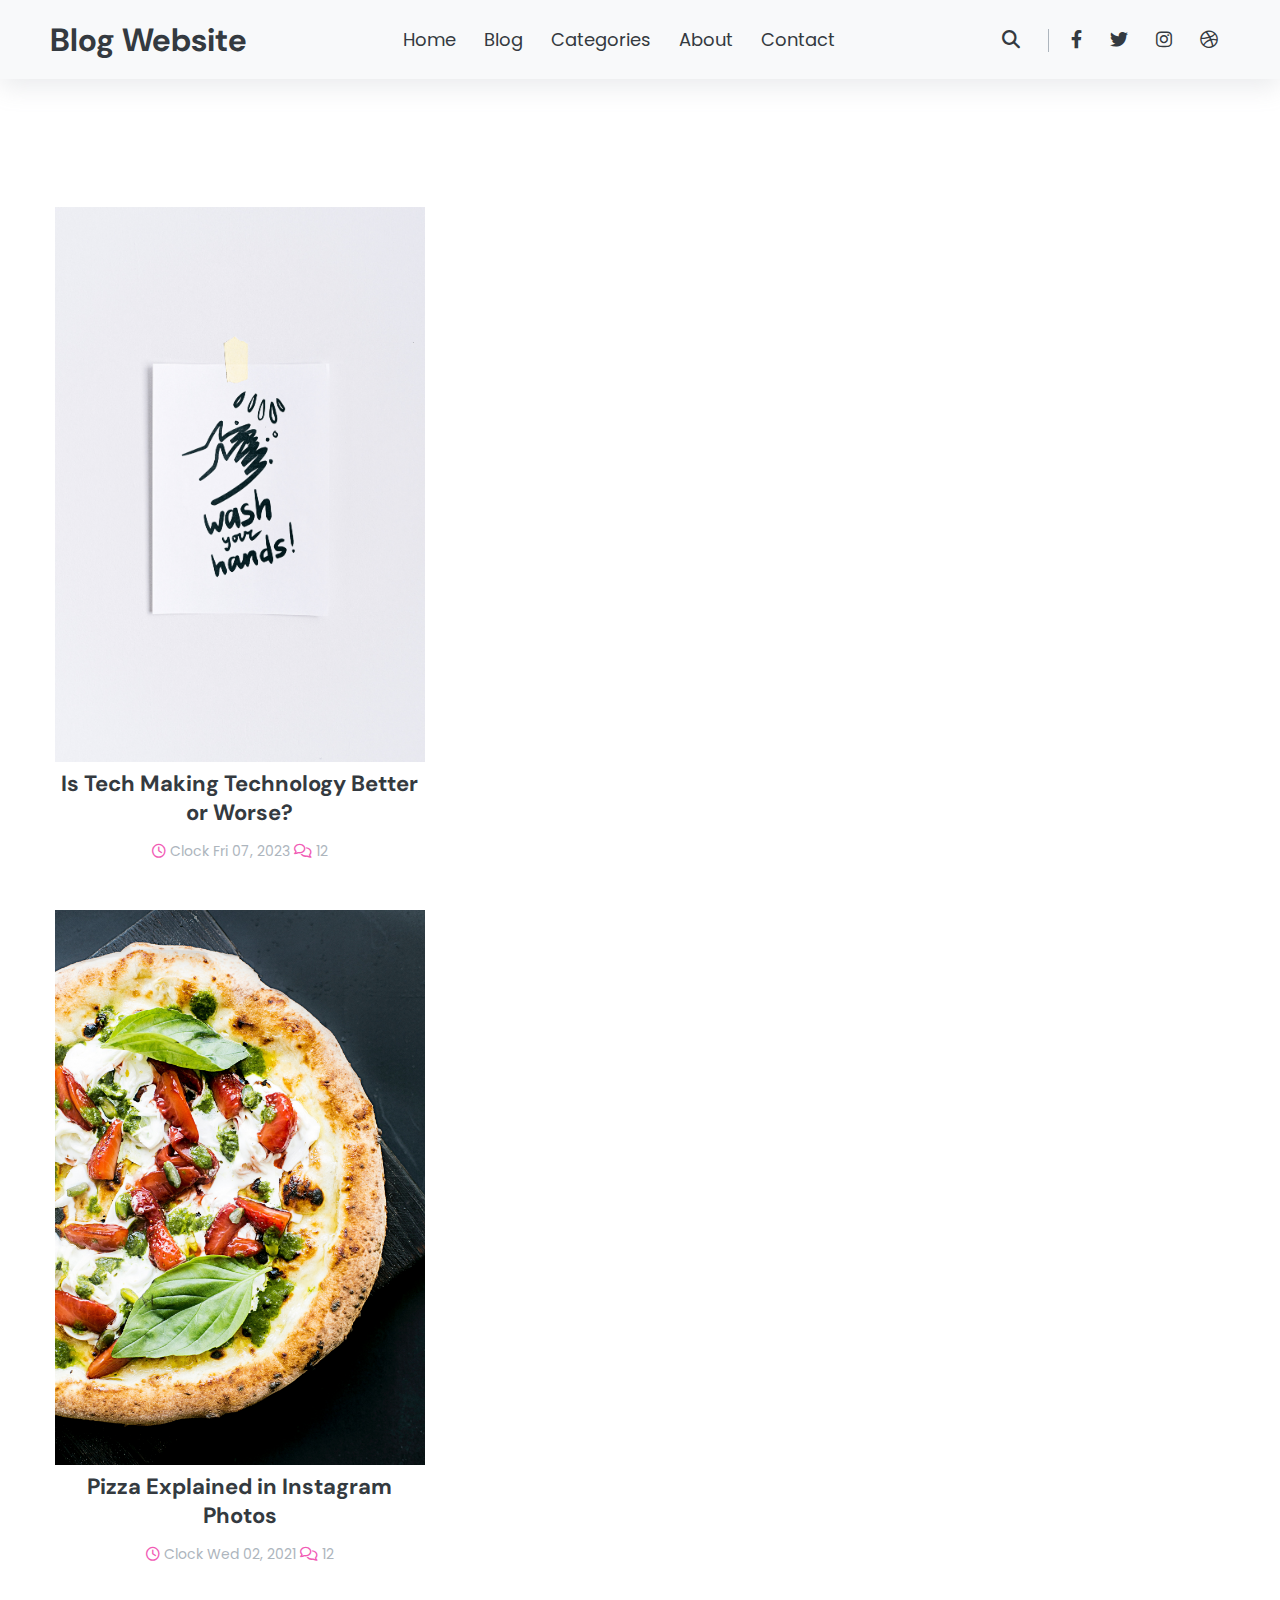
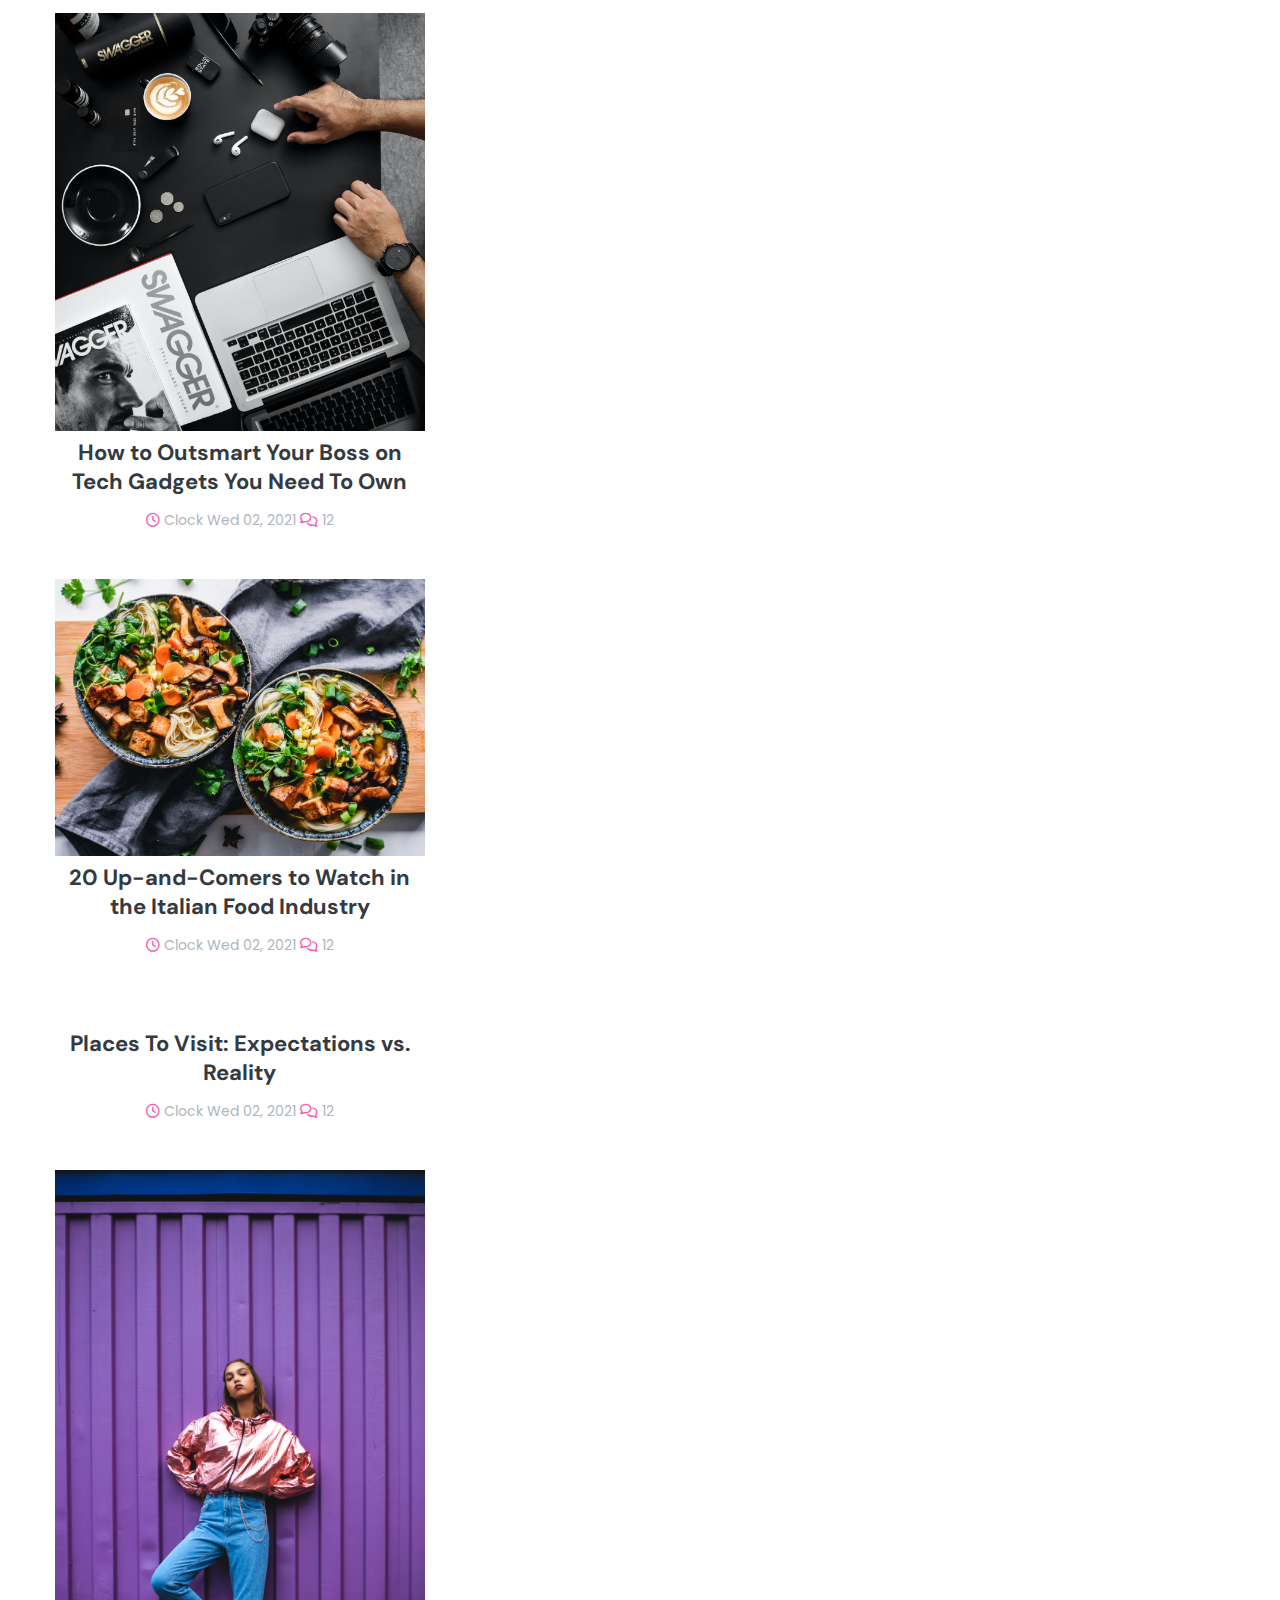
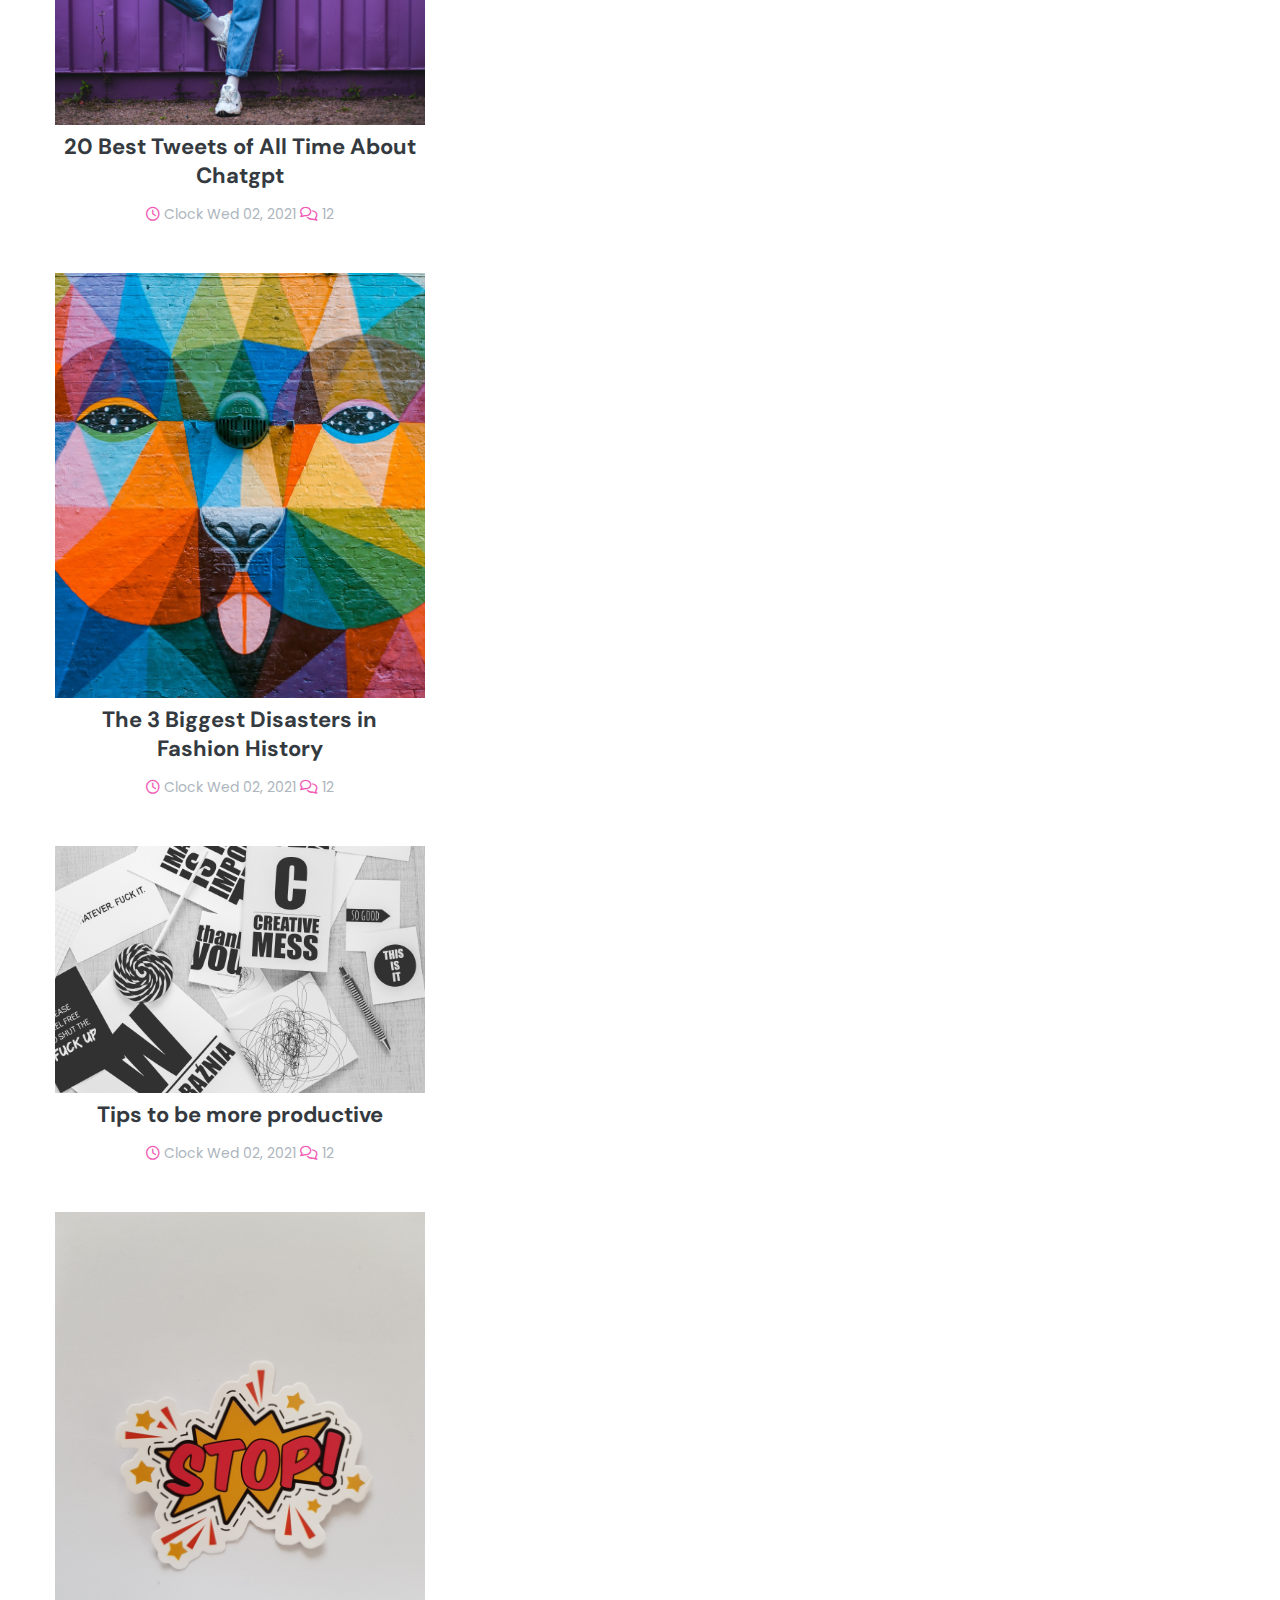
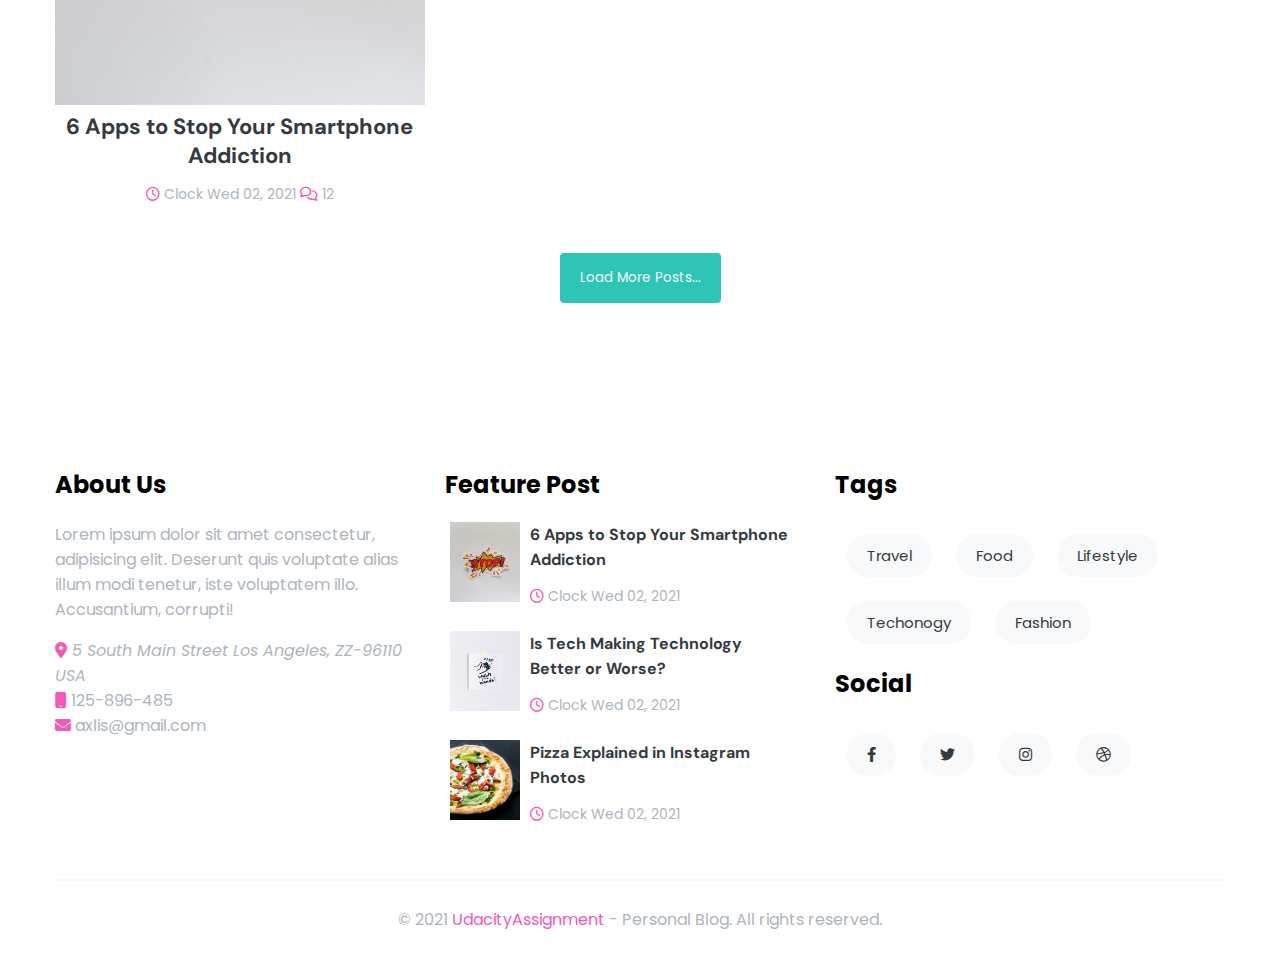
==== commit 94228b16: "First Commit" ====
--- a/index.html
+++ b/index.html
@@ -5,11 +5,7 @@
     <meta name="viewport" content="width=device-width, initial-scale=1.0">
     <title>My Blog</title>
 
-    <!-- font awesome icons cdn -->
-    <link rel="stylesheet" href="https://cdnjs.cloudflare.com/ajax/libs/font-awesome/6.4.0/css/all.min.css" integrity="sha512-iecdLmaskl7CVkqkXNQ/ZH/XLlvWZOJyj7Yy7tcenmpD1ypASozpmT/E0iPtmFIB46ZmdtAc9eNBvH0H/ZpiBw==" crossorigin="anonymous"/>
-
-    <!-- swiper slider css file -->
-    <link rel="stylesheet" href="https://cdnjs.cloudflare.com/ajax/libs/Swiper/6.4.5/swiper-bundle.min.css" integrity="sha512-m3pAvNriL711NMlhkZHK6K4Tu2/RjtrzyjxZU8mlAbxxoDoURy27KajN1LGTLeEEPvaN12mKAgSCrYEwF9y0jA==" crossorigin="anonymous" />
+    <link rel="stylesheet" href="/css/all.min.css">
 
     <!-- custom style.css file -->
     <link rel="stylesheet" href="/css/main.css">
@@ -270,67 +266,6 @@
                 </section>
             <!-- .Blog Post Section -->
 
-            <!-- Swiper slider -->
-                <section class="slider" id="categories">
-                    <div class="container">
-
-                        <!-- Slider main container -->
-                            <div class="swiper-container">
-                                <!-- Additional required wrapper -->
-                                <div class="swiper-wrapper">
-                                    <!-- Slides -->
-                                    <div class="swiper-slide">
-                                        <a href="#">
-                                            <img src="./assets/slider/img1.jpg" class="img-fluid" alt="">
-                                        </a>
-                                    </div>
-                                     <!-- Slides -->
-                                      <!-- Slides -->
-                                    <div class="swiper-slide">
-                                        <a href="#">
-                                            <img src="./assets/slider/img2.jpg" class="img-fluid" alt="">
-                                        </a>
-                                    </div>
-                                     <!-- Slides -->
-                                      <!-- Slides -->
-                                    <div class="swiper-slide">
-                                        <a href="#">
-                                            <img src="./assets/slider/img3.jpg" class="img-fluid" alt="">
-                                        </a>
-                                    </div>
-                                        <!-- Slides -->
-                                             <!-- Slides -->
-                                    <div class="swiper-slide">
-                                        <a href="#">
-                                            <img src="./assets/slider/img4.jpg" class="img-fluid" alt="">
-                                        </a>
-                                    </div>
-                                        <!-- Slides -->
-                                        <div class="swiper-slide">
-                                            <a href="#">
-                                                <img src="./assets/slider/img5.jpg" class="img-fluid" alt="">
-                                            </a>
-                                        </div>
-                                            <!-- Slides -->
-                                            <div class="swiper-slide">
-                                                <a href="#">
-                                                    <img src="./assets/slider/img6.jpg" class="img-fluid" alt="">
-                                                </a>
-                                            </div>
-                                                <!-- Slides -->
-                                                <div class="swiper-slide">
-                                                    <a href="#">
-                                                        <img src="./assets/slider/img7.jpg" class="img-fluid" alt="">
-                                                    </a>
-                                                </div>
-                                                    <!-- Slides -->
-
-                                </div>
-                            </div>
-
-                    </div>
-                </section>
-             <!-- .Swiper slider -->
 
        </main>
     <!-- .Main Site -->
@@ -459,11 +394,6 @@
        </footer>
     <!-- .footer -->
 
-<!-- masonry libray for horizontal grid -->
-<script src="https://cdnjs.cloudflare.com/ajax/libs/masonry/4.2.2/masonry.pkgd.min.js" integrity="sha512-JRlcvSZAXT8+5SQQAvklXGJuxXTouyq8oIMaYERZQasB8SBDHZaUbeASsJWpk0UUrf89DP3/aefPPrlMR1h1yQ==" crossorigin="anonymous"></script>
-
-<!-- swiper slider cdn -->
-<script src="https://cdnjs.cloudflare.com/ajax/libs/Swiper/6.4.5/swiper-bundle.min.js" integrity="sha512-1LlEYE0qExJ/GUfAJ0k2K2fB5sIvMv/q6ueo3syohvQ3ElWDQVSMUOf39cxaDWHtNu7M6lF6ZC1H6A1m3SvheA==" crossorigin="anonymous"></script>
 
 <!-- custom javascript main.js file -->
 <script src="/js/main.js"></script>
--- a/css/all.min.css
+++ b/css/all.min.css
@@ -0,0 +1,9 @@
+/*!
+ * Font Awesome Free 6.4.0 by @fontawesome - https://fontawesome.com
+ * License - https://fontawesome.com/license/free (Icons: CC BY 4.0, Fonts: SIL OFL 1.1, Code: MIT License)
+ * Copyright 2023 Fonticons, Inc.
+ */
+.fa{font-family:var(--fa-style-family,"Font Awesome 6 Free");font-weight:var(--fa-style,900)}.fa,.fa-brands,.fa-classic,.fa-regular,.fa-sharp,.fa-solid,.fab,.far,.fas{-moz-osx-font-smoothing:grayscale;-webkit-font-smoothing:antialiased;display:var(--fa-display,inline-block);font-style:normal;font-variant:normal;line-height:1;text-rendering:auto}.fa-classic,.fa-regular,.fa-solid,.far,.fas{font-family:"Font Awesome 6 Free"}.fa-brands,.fab{font-family:"Font Awesome 6 Brands"}.fa-1x{font-size:1em}.fa-2x{font-size:2em}.fa-3x{font-size:3em}.fa-4x{font-size:4em}.fa-5x{font-size:5em}.fa-6x{font-size:6em}.fa-7x{font-size:7em}.fa-8x{font-size:8em}.fa-9x{font-size:9em}.fa-10x{font-size:10em}.fa-2xs{font-size:.625em;line-height:.1em;vertical-align:.225em}.fa-xs{font-size:.75em;line-height:.08333em;vertical-align:.125em}.fa-sm{font-size:.875em;line-height:.07143em;vertical-align:.05357em}.fa-lg{font-size:1.25em;line-height:.05em;vertical-align:-.075em}.fa-xl{font-size:1.5em;line-height:.04167em;vertical-align:-.125em}.fa-2xl{font-size:2em;line-height:.03125em;vertical-align:-.1875em}.fa-fw{text-align:center;width:1.25em}.fa-ul{list-style-type:none;margin-left:var(--fa-li-margin,2.5em);padding-left:0}.fa-ul>li{position:relative}.fa-li{left:calc(var(--fa-li-width, 2em)*-1);position:absolute;text-align:center;width:var(--fa-li-width,2em);line-height:inherit}.fa-border{border-radius:var(--fa-border-radius,.1em);border:var(--fa-border-width,.08em) var(--fa-border-style,solid) var(--fa-border-color,#eee);padding:var(--fa-border-padding,.2em .25em .15em)}.fa-pull-left{float:left;margin-right:var(--fa-pull-margin,.3em)}.fa-pull-right{float:right;margin-left:var(--fa-pull-margin,.3em)}.fa-beat{-webkit-animation-name:fa-beat;animation-name:fa-beat;-webkit-animation-delay:var(--fa-animation-delay,0s);animation-delay:var(--fa-animation-delay,0s);-webkit-animation-direction:var(--fa-animation-direction,normal);animation-direction:var(--fa-animation-direction,normal);-webkit-animation-duration:var(--fa-animation-duration,1s);animation-duration:var(--fa-animation-duration,1s);-webkit-animation-iteration-count:var(--fa-animation-iteration-count,infinite);animation-iteration-count:var(--fa-animation-iteration-count,infinite);-webkit-animation-timing-function:var(--fa-animation-timing,ease-in-out);animation-timing-function:var(--fa-animation-timing,ease-in-out)}.fa-bounce{-webkit-animation-name:fa-bounce;animation-name:fa-bounce;-webkit-animation-delay:var(--fa-animation-delay,0s);animation-delay:var(--fa-animation-delay,0s);-webkit-animation-direction:var(--fa-animation-direction,normal);animation-direction:var(--fa-animation-direction,normal);-webkit-animation-duration:var(--fa-animation-duration,1s);animation-duration:var(--fa-animation-duration,1s);-webkit-animation-iteration-count:var(--fa-animation-iteration-count,infinite);animation-iteration-count:var(--fa-animation-iteration-count,infinite);-webkit-animation-timing-function:var(--fa-animation-timing,cubic-bezier(.28,.84,.42,1));animation-timing-function:var(--fa-animation-timing,cubic-bezier(.28,.84,.42,1))}.fa-fade{-webkit-animation-name:fa-fade;animation-name:fa-fade;-webkit-animation-iteration-count:var(--fa-animation-iteration-count,infinite);animation-iteration-count:var(--fa-animation-iteration-count,infinite);-webkit-animation-timing-function:var(--fa-animation-timing,cubic-bezier(.4,0,.6,1));animation-timing-function:var(--fa-animation-timing,cubic-bezier(.4,0,.6,1))}.fa-beat-fade,.fa-fade{-webkit-animation-delay:var(--fa-animation-delay,0s);animation-delay:var(--fa-animation-delay,0s);-webkit-animation-direction:var(--fa-animation-direction,normal);animation-direction:var(--fa-animation-direction,normal);-webkit-animation-duration:var(--fa-animation-duration,1s);animation-duration:var(--fa-animation-duration,1s)}.fa-beat-fade{-webkit-animation-name:fa-beat-fade;animation-name:fa-beat-fade;-webkit-animation-iteration-count:var(--fa-animation-iteration-count,infinite);animation-iteration-count:var(--fa-animation-iteration-count,infinite);-webkit-animation-timing-function:var(--fa-animation-timing,cubic-bezier(.4,0,.6,1));animation-timing-function:var(--fa-animation-timing,cubic-bezier(.4,0,.6,1))}.fa-flip{-webkit-animation-name:fa-flip;animation-name:fa-flip;-webkit-animation-delay:var(--fa-animation-delay,0s);animation-delay:var(--fa-animation-delay,0s);-webkit-animation-direction:var(--fa-animation-direction,normal);animation-direction:var(--fa-animation-direction,normal);-webkit-animation-duration:var(--fa-animation-duration,1s);animation-duration:var(--fa-animation-duration,1s);-webkit-animation-iteration-count:var(--fa-animation-iteration-count,infinite);animation-iteration-count:var(--fa-animation-iteration-count,infinite);-webkit-animation-timing-function:var(--fa-animation-timing,ease-in-out);animation-timing-function:var(--fa-animation-timing,ease-in-out)}.fa-shake{-webkit-animation-name:fa-shake;animation-name:fa-shake;-webkit-animation-duration:var(--fa-animation-duration,1s);animation-duration:var(--fa-animation-duration,1s);-webkit-animation-iteration-count:var(--fa-animation-iteration-count,infinite);animation-iteration-count:var(--fa-animation-iteration-count,infinite);-webkit-animation-timing-function:var(--fa-animation-timing,linear);animation-timing-function:var(--fa-animation-timing,linear)}.fa-shake,.fa-spin{-webkit-animation-delay:var(--fa-animation-delay,0s);animation-delay:var(--fa-animation-delay,0s);-webkit-animation-direction:var(--fa-animation-direction,normal);animation-direction:var(--fa-animation-direction,normal)}.fa-spin{-webkit-animation-name:fa-spin;animation-name:fa-spin;-webkit-animation-duration:var(--fa-animation-duration,2s);animation-duration:var(--fa-animation-duration,2s);-webkit-animation-iteration-count:var(--fa-animation-iteration-count,infinite);animation-iteration-count:var(--fa-animation-iteration-count,infinite);-webkit-animation-timing-function:var(--fa-animation-timing,linear);animation-timing-function:var(--fa-animation-timing,linear)}.fa-spin-reverse{--fa-animation-direction:reverse}.fa-pulse,.fa-spin-pulse{-webkit-animation-name:fa-spin;animation-name:fa-spin;-webkit-animation-direction:var(--fa-animation-direction,normal);animation-direction:var(--fa-animation-direction,normal);-webkit-animation-duration:var(--fa-animation-duration,1s);animation-duration:var(--fa-animation-duration,1s);-webkit-animation-iteration-count:var(--fa-animation-iteration-count,infinite);animation-iteration-count:var(--fa-animation-iteration-count,infinite);-webkit-animation-timing-function:var(--fa-animation-timing,steps(8));animation-timing-function:var(--fa-animation-timing,steps(8))}@media (prefers-reduced-motion:reduce){.fa-beat,.fa-beat-fade,.fa-bounce,.fa-fade,.fa-flip,.fa-pulse,.fa-shake,.fa-spin,.fa-spin-pulse{-webkit-animation-delay:-1ms;animation-delay:-1ms;-webkit-animation-duration:1ms;animation-duration:1ms;-webkit-animation-iteration-count:1;animation-iteration-count:1;-webkit-transition-delay:0s;transition-delay:0s;-webkit-transition-duration:0s;transition-duration:0s}}@-webkit-keyframes fa-beat{0%,90%{-webkit-transform:scale(1);transform:scale(1)}45%{-webkit-transform:scale(var(--fa-beat-scale,1.25));transform:scale(var(--fa-beat-scale,1.25))}}@keyframes fa-beat{0%,90%{-webkit-transform:scale(1);transform:scale(1)}45%{-webkit-transform:scale(var(--fa-beat-scale,1.25));transform:scale(var(--fa-beat-scale,1.25))}}@-webkit-keyframes fa-bounce{0%{-webkit-transform:scale(1) translateY(0);transform:scale(1) translateY(0)}10%{-webkit-transform:scale(var(--fa-bounce-start-scale-x,1.1),var(--fa-bounce-start-scale-y,.9)) translateY(0);transform:scale(var(--fa-bounce-start-scale-x,1.1),var(--fa-bounce-start-scale-y,.9)) translateY(0)}30%{-webkit-transform:scale(var(--fa-bounce-jump-scale-x,.9),var(--fa-bounce-jump-scale-y,1.1)) translateY(var(--fa-bounce-height,-.5em));transform:scale(var(--fa-bounce-jump-scale-x,.9),var(--fa-bounce-jump-scale-y,1.1)) translateY(var(--fa-bounce-height,-.5em))}50%{-webkit-transform:scale(var(--fa-bounce-land-scale-x,1.05),var(--fa-bounce-land-scale-y,.95)) translateY(0);transform:scale(var(--fa-bounce-land-scale-x,1.05),var(--fa-bounce-land-scale-y,.95)) translateY(0)}57%{-webkit-transform:scale(1) translateY(var(--fa-bounce-rebound,-.125em));transform:scale(1) translateY(var(--fa-bounce-rebound,-.125em))}64%{-webkit-transform:scale(1) translateY(0);transform:scale(1) translateY(0)}to{-webkit-transform:scale(1) translateY(0);transform:scale(1) translateY(0)}}@keyframes fa-bounce{0%{-webkit-transform:scale(1) translateY(0);transform:scale(1) translateY(0)}10%{-webkit-transform:scale(var(--fa-bounce-start-scale-x,1.1),var(--fa-bounce-start-scale-y,.9)) translateY(0);transform:scale(var(--fa-bounce-start-scale-x,1.1),var(--fa-bounce-start-scale-y,.9)) translateY(0)}30%{-webkit-transform:scale(var(--fa-bounce-jump-scale-x,.9),var(--fa-bounce-jump-scale-y,1.1)) translateY(var(--fa-bounce-height,-.5em));transform:scale(var(--fa-bounce-jump-scale-x,.9),var(--fa-bounce-jump-scale-y,1.1)) translateY(var(--fa-bounce-height,-.5em))}50%{-webkit-transform:scale(var(--fa-bounce-land-scale-x,1.05),var(--fa-bounce-land-scale-y,.95)) translateY(0);transform:scale(var(--fa-bounce-land-scale-x,1.05),var(--fa-bounce-land-scale-y,.95)) translateY(0)}57%{-webkit-transform:scale(1) translateY(var(--fa-bounce-rebound,-.125em));transform:scale(1) translateY(var(--fa-bounce-rebound,-.125em))}64%{-webkit-transform:scale(1) translateY(0);transform:scale(1) translateY(0)}to{-webkit-transform:scale(1) translateY(0);transform:scale(1) translateY(0)}}@-webkit-keyframes fa-fade{50%{opacity:var(--fa-fade-opacity,.4)}}@keyframes fa-fade{50%{opacity:var(--fa-fade-opacity,.4)}}@-webkit-keyframes fa-beat-fade{0%,to{opacity:var(--fa-beat-fade-opacity,.4);-webkit-transform:scale(1);transform:scale(1)}50%{opacity:1;-webkit-transform:scale(var(--fa-beat-fade-scale,1.125));transform:scale(var(--fa-beat-fade-scale,1.125))}}@keyframes fa-beat-fade{0%,to{opacity:var(--fa-beat-fade-opacity,.4);-webkit-transform:scale(1);transform:scale(1)}50%{opacity:1;-webkit-transform:scale(var(--fa-beat-fade-scale,1.125));transform:scale(var(--fa-beat-fade-scale,1.125))}}@-webkit-keyframes fa-flip{50%{-webkit-transform:rotate3d(var(--fa-flip-x,0),var(--fa-flip-y,1),var(--fa-flip-z,0),var(--fa-flip-angle,-180deg));transform:rotate3d(var(--fa-flip-x,0),var(--fa-flip-y,1),var(--fa-flip-z,0),var(--fa-flip-angle,-180deg))}}@keyframes fa-flip{50%{-webkit-transform:rotate3d(var(--fa-flip-x,0),var(--fa-flip-y,1),var(--fa-flip-z,0),var(--fa-flip-angle,-180deg));transform:rotate3d(var(--fa-flip-x,0),var(--fa-flip-y,1),var(--fa-flip-z,0),var(--fa-flip-angle,-180deg))}}@-webkit-keyframes fa-shake{0%{-webkit-transform:rotate(-15deg);transform:rotate(-15deg)}4%{-webkit-transform:rotate(15deg);transform:rotate(15deg)}8%,24%{-webkit-transform:rotate(-18deg);transform:rotate(-18deg)}12%,28%{-webkit-transform:rotate(18deg);transform:rotate(18deg)}16%{-webkit-transform:rotate(-22deg);transform:rotate(-22deg)}20%{-webkit-transform:rotate(22deg);transform:rotate(22deg)}32%{-webkit-transform:rotate(-12deg);transform:rotate(-12deg)}36%{-webkit-transform:rotate(12deg);transform:rotate(12deg)}40%,to{-webkit-transform:rotate(0deg);transform:rotate(0deg)}}@keyframes fa-shake{0%{-webkit-transform:rotate(-15deg);transform:rotate(-15deg)}4%{-webkit-transform:rotate(15deg);transform:rotate(15deg)}8%,24%{-webkit-transform:rotate(-18deg);transform:rotate(-18deg)}12%,28%{-webkit-transform:rotate(18deg);transform:rotate(18deg)}16%{-webkit-transform:rotate(-22deg);transform:rotate(-22deg)}20%{-webkit-transform:rotate(22deg);transform:rotate(22deg)}32%{-webkit-transform:rotate(-12deg);transform:rotate(-12deg)}36%{-webkit-transform:rotate(12deg);transform:rotate(12deg)}40%,to{-webkit-transform:rotate(0deg);transform:rotate(0deg)}}@-webkit-keyframes fa-spin{0%{-webkit-transform:rotate(0deg);transform:rotate(0deg)}to{-webkit-transform:rotate(1turn);transform:rotate(1turn)}}@keyframes fa-spin{0%{-webkit-transform:rotate(0deg);transform:rotate(0deg)}to{-webkit-transform:rotate(1turn);transform:rotate(1turn)}}.fa-rotate-90{-webkit-transform:rotate(90deg);transform:rotate(90deg)}.fa-rotate-180{-webkit-transform:rotate(180deg);transform:rotate(180deg)}.fa-rotate-270{-webkit-transform:rotate(270deg);transform:rotate(270deg)}.fa-flip-horizontal{-webkit-transform:scaleX(-1);transform:scaleX(-1)}.fa-flip-vertical{-webkit-transform:scaleY(-1);transform:scaleY(-1)}.fa-flip-both,.fa-flip-horizontal.fa-flip-vertical{-webkit-transform:scale(-1);transform:scale(-1)}.fa-rotate-by{-webkit-transform:rotate(var(--fa-rotate-angle,none));transform:rotate(var(--fa-rotate-angle,none))}.fa-stack{display:inline-block;height:2em;line-height:2em;position:relative;vertical-align:middle;width:2.5em}.fa-stack-1x,.fa-stack-2x{left:0;position:absolute;text-align:center;width:100%;z-index:var(--fa-stack-z-index,auto)}.fa-stack-1x{line-height:inherit}.fa-stack-2x{font-size:2em}.fa-inverse{color:var(--fa-inverse,#fff)}
+
+.fa-0:before{content:"\30"}.fa-1:before{content:"\31"}.fa-2:before{content:"\32"}.fa-3:before{content:"\33"}.fa-4:before{content:"\34"}.fa-5:before{content:"\35"}.fa-6:before{content:"\36"}.fa-7:before{content:"\37"}.fa-8:before{content:"\38"}.fa-9:before{content:"\39"}.fa-fill-drip:before{content:"\f576"}.fa-arrows-to-circle:before{content:"\e4bd"}.fa-chevron-circle-right:before,.fa-circle-chevron-right:before{content:"\f138"}.fa-at:before{content:"\40"}.fa-trash-alt:before,.fa-trash-can:before{content:"\f2ed"}.fa-text-height:before{content:"\f034"}.fa-user-times:before,.fa-user-xmark:before{content:"\f235"}.fa-stethoscope:before{content:"\f0f1"}.fa-comment-alt:before,.fa-message:before{content:"\f27a"}.fa-info:before{content:"\f129"}.fa-compress-alt:before,.fa-down-left-and-up-right-to-center:before{content:"\f422"}.fa-explosion:before{content:"\e4e9"}.fa-file-alt:before,.fa-file-lines:before,.fa-file-text:before{content:"\f15c"}.fa-wave-square:before{content:"\f83e"}.fa-ring:before{content:"\f70b"}.fa-building-un:before{content:"\e4d9"}.fa-dice-three:before{content:"\f527"}.fa-calendar-alt:before,.fa-calendar-days:before{content:"\f073"}.fa-anchor-circle-check:before{content:"\e4aa"}.fa-building-circle-arrow-right:before{content:"\e4d1"}.fa-volleyball-ball:before,.fa-volleyball:before{content:"\f45f"}.fa-arrows-up-to-line:before{content:"\e4c2"}.fa-sort-desc:before,.fa-sort-down:before{content:"\f0dd"}.fa-circle-minus:before,.fa-minus-circle:before{content:"\f056"}.fa-door-open:before{content:"\f52b"}.fa-right-from-bracket:before,.fa-sign-out-alt:before{content:"\f2f5"}.fa-atom:before{content:"\f5d2"}.fa-soap:before{content:"\e06e"}.fa-heart-music-camera-bolt:before,.fa-icons:before{content:"\f86d"}.fa-microphone-alt-slash:before,.fa-microphone-lines-slash:before{content:"\f539"}.fa-bridge-circle-check:before{content:"\e4c9"}.fa-pump-medical:before{content:"\e06a"}.fa-fingerprint:before{content:"\f577"}.fa-hand-point-right:before{content:"\f0a4"}.fa-magnifying-glass-location:before,.fa-search-location:before{content:"\f689"}.fa-forward-step:before,.fa-step-forward:before{content:"\f051"}.fa-face-smile-beam:before,.fa-smile-beam:before{content:"\f5b8"}.fa-flag-checkered:before{content:"\f11e"}.fa-football-ball:before,.fa-football:before{content:"\f44e"}.fa-school-circle-exclamation:before{content:"\e56c"}.fa-crop:before{content:"\f125"}.fa-angle-double-down:before,.fa-angles-down:before{content:"\f103"}.fa-users-rectangle:before{content:"\e594"}.fa-people-roof:before{content:"\e537"}.fa-people-line:before{content:"\e534"}.fa-beer-mug-empty:before,.fa-beer:before{content:"\f0fc"}.fa-diagram-predecessor:before{content:"\e477"}.fa-arrow-up-long:before,.fa-long-arrow-up:before{content:"\f176"}.fa-burn:before,.fa-fire-flame-simple:before{content:"\f46a"}.fa-male:before,.fa-person:before{content:"\f183"}.fa-laptop:before{content:"\f109"}.fa-file-csv:before{content:"\f6dd"}.fa-menorah:before{content:"\f676"}.fa-truck-plane:before{content:"\e58f"}.fa-record-vinyl:before{content:"\f8d9"}.fa-face-grin-stars:before,.fa-grin-stars:before{content:"\f587"}.fa-bong:before{content:"\f55c"}.fa-pastafarianism:before,.fa-spaghetti-monster-flying:before{content:"\f67b"}.fa-arrow-down-up-across-line:before{content:"\e4af"}.fa-spoon:before,.fa-utensil-spoon:before{content:"\f2e5"}.fa-jar-wheat:before{content:"\e517"}.fa-envelopes-bulk:before,.fa-mail-bulk:before{content:"\f674"}.fa-file-circle-exclamation:before{content:"\e4eb"}.fa-circle-h:before,.fa-hospital-symbol:before{content:"\f47e"}.fa-pager:before{content:"\f815"}.fa-address-book:before,.fa-contact-book:before{content:"\f2b9"}.fa-strikethrough:before{content:"\f0cc"}.fa-k:before{content:"\4b"}.fa-landmark-flag:before{content:"\e51c"}.fa-pencil-alt:before,.fa-pencil:before{content:"\f303"}.fa-backward:before{content:"\f04a"}.fa-caret-right:before{content:"\f0da"}.fa-comments:before{content:"\f086"}.fa-file-clipboard:before,.fa-paste:before{content:"\f0ea"}.fa-code-pull-request:before{content:"\e13c"}.fa-clipboard-list:before{content:"\f46d"}.fa-truck-loading:before,.fa-truck-ramp-box:before{content:"\f4de"}.fa-user-check:before{content:"\f4fc"}.fa-vial-virus:before{content:"\e597"}.fa-sheet-plastic:before{content:"\e571"}.fa-blog:before{content:"\f781"}.fa-user-ninja:before{content:"\f504"}.fa-person-arrow-up-from-line:before{content:"\e539"}.fa-scroll-torah:before,.fa-torah:before{content:"\f6a0"}.fa-broom-ball:before,.fa-quidditch-broom-ball:before,.fa-quidditch:before{content:"\f458"}.fa-toggle-off:before{content:"\f204"}.fa-archive:before,.fa-box-archive:before{content:"\f187"}.fa-person-drowning:before{content:"\e545"}.fa-arrow-down-9-1:before,.fa-sort-numeric-desc:before,.fa-sort-numeric-down-alt:before{content:"\f886"}.fa-face-grin-tongue-squint:before,.fa-grin-tongue-squint:before{content:"\f58a"}.fa-spray-can:before{content:"\f5bd"}.fa-truck-monster:before{content:"\f63b"}.fa-w:before{content:"\57"}.fa-earth-africa:before,.fa-globe-africa:before{content:"\f57c"}.fa-rainbow:before{content:"\f75b"}.fa-circle-notch:before{content:"\f1ce"}.fa-tablet-alt:before,.fa-tablet-screen-button:before{content:"\f3fa"}.fa-paw:before{content:"\f1b0"}.fa-cloud:before{content:"\f0c2"}.fa-trowel-bricks:before{content:"\e58a"}.fa-face-flushed:before,.fa-flushed:before{content:"\f579"}.fa-hospital-user:before{content:"\f80d"}.fa-tent-arrow-left-right:before{content:"\e57f"}.fa-gavel:before,.fa-legal:before{content:"\f0e3"}.fa-binoculars:before{content:"\f1e5"}.fa-microphone-slash:before{content:"\f131"}.fa-box-tissue:before{content:"\e05b"}.fa-motorcycle:before{content:"\f21c"}.fa-bell-concierge:before,.fa-concierge-bell:before{content:"\f562"}.fa-pen-ruler:before,.fa-pencil-ruler:before{content:"\f5ae"}.fa-people-arrows-left-right:before,.fa-people-arrows:before{content:"\e068"}.fa-mars-and-venus-burst:before{content:"\e523"}.fa-caret-square-right:before,.fa-square-caret-right:before{content:"\f152"}.fa-cut:before,.fa-scissors:before{content:"\f0c4"}.fa-sun-plant-wilt:before{content:"\e57a"}.fa-toilets-portable:before{content:"\e584"}.fa-hockey-puck:before{content:"\f453"}.fa-table:before{content:"\f0ce"}.fa-magnifying-glass-arrow-right:before{content:"\e521"}.fa-digital-tachograph:before,.fa-tachograph-digital:before{content:"\f566"}.fa-users-slash:before{content:"\e073"}.fa-clover:before{content:"\e139"}.fa-mail-reply:before,.fa-reply:before{content:"\f3e5"}.fa-star-and-crescent:before{content:"\f699"}.fa-house-fire:before{content:"\e50c"}.fa-minus-square:before,.fa-square-minus:before{content:"\f146"}.fa-helicopter:before{content:"\f533"}.fa-compass:before{content:"\f14e"}.fa-caret-square-down:before,.fa-square-caret-down:before{content:"\f150"}.fa-file-circle-question:before{content:"\e4ef"}.fa-laptop-code:before{content:"\f5fc"}.fa-swatchbook:before{content:"\f5c3"}.fa-prescription-bottle:before{content:"\f485"}.fa-bars:before,.fa-navicon:before{content:"\f0c9"}.fa-people-group:before{content:"\e533"}.fa-hourglass-3:before,.fa-hourglass-end:before{content:"\f253"}.fa-heart-broken:before,.fa-heart-crack:before{content:"\f7a9"}.fa-external-link-square-alt:before,.fa-square-up-right:before{content:"\f360"}.fa-face-kiss-beam:before,.fa-kiss-beam:before{content:"\f597"}.fa-film:before{content:"\f008"}.fa-ruler-horizontal:before{content:"\f547"}.fa-people-robbery:before{content:"\e536"}.fa-lightbulb:before{content:"\f0eb"}.fa-caret-left:before{content:"\f0d9"}.fa-circle-exclamation:before,.fa-exclamation-circle:before{content:"\f06a"}.fa-school-circle-xmark:before{content:"\e56d"}.fa-arrow-right-from-bracket:before,.fa-sign-out:before{content:"\f08b"}.fa-chevron-circle-down:before,.fa-circle-chevron-down:before{content:"\f13a"}.fa-unlock-alt:before,.fa-unlock-keyhole:before{content:"\f13e"}.fa-cloud-showers-heavy:before{content:"\f740"}.fa-headphones-alt:before,.fa-headphones-simple:before{content:"\f58f"}.fa-sitemap:before{content:"\f0e8"}.fa-circle-dollar-to-slot:before,.fa-donate:before{content:"\f4b9"}.fa-memory:before{content:"\f538"}.fa-road-spikes:before{content:"\e568"}.fa-fire-burner:before{content:"\e4f1"}.fa-flag:before{content:"\f024"}.fa-hanukiah:before{content:"\f6e6"}.fa-feather:before{content:"\f52d"}.fa-volume-down:before,.fa-volume-low:before{content:"\f027"}.fa-comment-slash:before{content:"\f4b3"}.fa-cloud-sun-rain:before{content:"\f743"}.fa-compress:before{content:"\f066"}.fa-wheat-alt:before,.fa-wheat-awn:before{content:"\e2cd"}.fa-ankh:before{content:"\f644"}.fa-hands-holding-child:before{content:"\e4fa"}.fa-asterisk:before{content:"\2a"}.fa-check-square:before,.fa-square-check:before{content:"\f14a"}.fa-peseta-sign:before{content:"\e221"}.fa-header:before,.fa-heading:before{content:"\f1dc"}.fa-ghost:before{content:"\f6e2"}.fa-list-squares:before,.fa-list:before{content:"\f03a"}.fa-phone-square-alt:before,.fa-square-phone-flip:before{content:"\f87b"}.fa-cart-plus:before{content:"\f217"}.fa-gamepad:before{content:"\f11b"}.fa-circle-dot:before,.fa-dot-circle:before{content:"\f192"}.fa-dizzy:before,.fa-face-dizzy:before{content:"\f567"}.fa-egg:before{content:"\f7fb"}.fa-house-medical-circle-xmark:before{content:"\e513"}.fa-campground:before{content:"\f6bb"}.fa-folder-plus:before{content:"\f65e"}.fa-futbol-ball:before,.fa-futbol:before,.fa-soccer-ball:before{content:"\f1e3"}.fa-paint-brush:before,.fa-paintbrush:before{content:"\f1fc"}.fa-lock:before{content:"\f023"}.fa-gas-pump:before{content:"\f52f"}.fa-hot-tub-person:before,.fa-hot-tub:before{content:"\f593"}.fa-map-location:before,.fa-map-marked:before{content:"\f59f"}.fa-house-flood-water:before{content:"\e50e"}.fa-tree:before{content:"\f1bb"}.fa-bridge-lock:before{content:"\e4cc"}.fa-sack-dollar:before{content:"\f81d"}.fa-edit:before,.fa-pen-to-square:before{content:"\f044"}.fa-car-side:before{content:"\f5e4"}.fa-share-alt:before,.fa-share-nodes:before{content:"\f1e0"}.fa-heart-circle-minus:before{content:"\e4ff"}.fa-hourglass-2:before,.fa-hourglass-half:before{content:"\f252"}.fa-microscope:before{content:"\f610"}.fa-sink:before{content:"\e06d"}.fa-bag-shopping:before,.fa-shopping-bag:before{content:"\f290"}.fa-arrow-down-z-a:before,.fa-sort-alpha-desc:before,.fa-sort-alpha-down-alt:before{content:"\f881"}.fa-mitten:before{content:"\f7b5"}.fa-person-rays:before{content:"\e54d"}.fa-users:before{content:"\f0c0"}.fa-eye-slash:before{content:"\f070"}.fa-flask-vial:before{content:"\e4f3"}.fa-hand-paper:before,.fa-hand:before{content:"\f256"}.fa-om:before{content:"\f679"}.fa-worm:before{content:"\e599"}.fa-house-circle-xmark:before{content:"\e50b"}.fa-plug:before{content:"\f1e6"}.fa-chevron-up:before{content:"\f077"}.fa-hand-spock:before{content:"\f259"}.fa-stopwatch:before{content:"\f2f2"}.fa-face-kiss:before,.fa-kiss:before{content:"\f596"}.fa-bridge-circle-xmark:before{content:"\e4cb"}.fa-face-grin-tongue:before,.fa-grin-tongue:before{content:"\f589"}.fa-chess-bishop:before{content:"\f43a"}.fa-face-grin-wink:before,.fa-grin-wink:before{content:"\f58c"}.fa-deaf:before,.fa-deafness:before,.fa-ear-deaf:before,.fa-hard-of-hearing:before{content:"\f2a4"}.fa-road-circle-check:before{content:"\e564"}.fa-dice-five:before{content:"\f523"}.fa-rss-square:before,.fa-square-rss:before{content:"\f143"}.fa-land-mine-on:before{content:"\e51b"}.fa-i-cursor:before{content:"\f246"}.fa-stamp:before{content:"\f5bf"}.fa-stairs:before{content:"\e289"}.fa-i:before{content:"\49"}.fa-hryvnia-sign:before,.fa-hryvnia:before{content:"\f6f2"}.fa-pills:before{content:"\f484"}.fa-face-grin-wide:before,.fa-grin-alt:before{content:"\f581"}.fa-tooth:before{content:"\f5c9"}.fa-v:before{content:"\56"}.fa-bangladeshi-taka-sign:before{content:"\e2e6"}.fa-bicycle:before{content:"\f206"}.fa-rod-asclepius:before,.fa-rod-snake:before,.fa-staff-aesculapius:before,.fa-staff-snake:before{content:"\e579"}.fa-head-side-cough-slash:before{content:"\e062"}.fa-ambulance:before,.fa-truck-medical:before{content:"\f0f9"}.fa-wheat-awn-circle-exclamation:before{content:"\e598"}.fa-snowman:before{content:"\f7d0"}.fa-mortar-pestle:before{content:"\f5a7"}.fa-road-barrier:before{content:"\e562"}.fa-school:before{content:"\f549"}.fa-igloo:before{content:"\f7ae"}.fa-joint:before{content:"\f595"}.fa-angle-right:before{content:"\f105"}.fa-horse:before{content:"\f6f0"}.fa-q:before{content:"\51"}.fa-g:before{content:"\47"}.fa-notes-medical:before{content:"\f481"}.fa-temperature-2:before,.fa-temperature-half:before,.fa-thermometer-2:before,.fa-thermometer-half:before{content:"\f2c9"}.fa-dong-sign:before{content:"\e169"}.fa-capsules:before{content:"\f46b"}.fa-poo-bolt:before,.fa-poo-storm:before{content:"\f75a"}.fa-face-frown-open:before,.fa-frown-open:before{content:"\f57a"}.fa-hand-point-up:before{content:"\f0a6"}.fa-money-bill:before{content:"\f0d6"}.fa-bookmark:before{content:"\f02e"}.fa-align-justify:before{content:"\f039"}.fa-umbrella-beach:before{content:"\f5ca"}.fa-helmet-un:before{content:"\e503"}.fa-bullseye:before{content:"\f140"}.fa-bacon:before{content:"\f7e5"}.fa-hand-point-down:before{content:"\f0a7"}.fa-arrow-up-from-bracket:before{content:"\e09a"}.fa-folder-blank:before,.fa-folder:before{content:"\f07b"}.fa-file-medical-alt:before,.fa-file-waveform:before{content:"\f478"}.fa-radiation:before{content:"\f7b9"}.fa-chart-simple:before{content:"\e473"}.fa-mars-stroke:before{content:"\f229"}.fa-vial:before{content:"\f492"}.fa-dashboard:before,.fa-gauge-med:before,.fa-gauge:before,.fa-tachometer-alt-average:before{content:"\f624"}.fa-magic-wand-sparkles:before,.fa-wand-magic-sparkles:before{content:"\e2ca"}.fa-e:before{content:"\45"}.fa-pen-alt:before,.fa-pen-clip:before{content:"\f305"}.fa-bridge-circle-exclamation:before{content:"\e4ca"}.fa-user:before{content:"\f007"}.fa-school-circle-check:before{content:"\e56b"}.fa-dumpster:before{content:"\f793"}.fa-shuttle-van:before,.fa-van-shuttle:before{content:"\f5b6"}.fa-building-user:before{content:"\e4da"}.fa-caret-square-left:before,.fa-square-caret-left:before{content:"\f191"}.fa-highlighter:before{content:"\f591"}.fa-key:before{content:"\f084"}.fa-bullhorn:before{content:"\f0a1"}.fa-globe:before{content:"\f0ac"}.fa-synagogue:before{content:"\f69b"}.fa-person-half-dress:before{content:"\e548"}.fa-road-bridge:before{content:"\e563"}.fa-location-arrow:before{content:"\f124"}.fa-c:before{content:"\43"}.fa-tablet-button:before{content:"\f10a"}.fa-building-lock:before{content:"\e4d6"}.fa-pizza-slice:before{content:"\f818"}.fa-money-bill-wave:before{content:"\f53a"}.fa-area-chart:before,.fa-chart-area:before{content:"\f1fe"}.fa-house-flag:before{content:"\e50d"}.fa-person-circle-minus:before{content:"\e540"}.fa-ban:before,.fa-cancel:before{content:"\f05e"}.fa-camera-rotate:before{content:"\e0d8"}.fa-air-freshener:before,.fa-spray-can-sparkles:before{content:"\f5d0"}.fa-star:before{content:"\f005"}.fa-repeat:before{content:"\f363"}.fa-cross:before{content:"\f654"}.fa-box:before{content:"\f466"}.fa-venus-mars:before{content:"\f228"}.fa-arrow-pointer:before,.fa-mouse-pointer:before{content:"\f245"}.fa-expand-arrows-alt:before,.fa-maximize:before{content:"\f31e"}.fa-charging-station:before{content:"\f5e7"}.fa-shapes:before,.fa-triangle-circle-square:before{content:"\f61f"}.fa-random:before,.fa-shuffle:before{content:"\f074"}.fa-person-running:before,.fa-running:before{content:"\f70c"}.fa-mobile-retro:before{content:"\e527"}.fa-grip-lines-vertical:before{content:"\f7a5"}.fa-spider:before{content:"\f717"}.fa-hands-bound:before{content:"\e4f9"}.fa-file-invoice-dollar:before{content:"\f571"}.fa-plane-circle-exclamation:before{content:"\e556"}.fa-x-ray:before{content:"\f497"}.fa-spell-check:before{content:"\f891"}.fa-slash:before{content:"\f715"}.fa-computer-mouse:before,.fa-mouse:before{content:"\f8cc"}.fa-arrow-right-to-bracket:before,.fa-sign-in:before{content:"\f090"}.fa-shop-slash:before,.fa-store-alt-slash:before{content:"\e070"}.fa-server:before{content:"\f233"}.fa-virus-covid-slash:before{content:"\e4a9"}.fa-shop-lock:before{content:"\e4a5"}.fa-hourglass-1:before,.fa-hourglass-start:before{content:"\f251"}.fa-blender-phone:before{content:"\f6b6"}.fa-building-wheat:before{content:"\e4db"}.fa-person-breastfeeding:before{content:"\e53a"}.fa-right-to-bracket:before,.fa-sign-in-alt:before{content:"\f2f6"}.fa-venus:before{content:"\f221"}.fa-passport:before{content:"\f5ab"}.fa-heart-pulse:before,.fa-heartbeat:before{content:"\f21e"}.fa-people-carry-box:before,.fa-people-carry:before{content:"\f4ce"}.fa-temperature-high:before{content:"\f769"}.fa-microchip:before{content:"\f2db"}.fa-crown:before{content:"\f521"}.fa-weight-hanging:before{content:"\f5cd"}.fa-xmarks-lines:before{content:"\e59a"}.fa-file-prescription:before{content:"\f572"}.fa-weight-scale:before,.fa-weight:before{content:"\f496"}.fa-user-friends:before,.fa-user-group:before{content:"\f500"}.fa-arrow-up-a-z:before,.fa-sort-alpha-up:before{content:"\f15e"}.fa-chess-knight:before{content:"\f441"}.fa-face-laugh-squint:before,.fa-laugh-squint:before{content:"\f59b"}.fa-wheelchair:before{content:"\f193"}.fa-arrow-circle-up:before,.fa-circle-arrow-up:before{content:"\f0aa"}.fa-toggle-on:before{content:"\f205"}.fa-person-walking:before,.fa-walking:before{content:"\f554"}.fa-l:before{content:"\4c"}.fa-fire:before{content:"\f06d"}.fa-bed-pulse:before,.fa-procedures:before{content:"\f487"}.fa-shuttle-space:before,.fa-space-shuttle:before{content:"\f197"}.fa-face-laugh:before,.fa-laugh:before{content:"\f599"}.fa-folder-open:before{content:"\f07c"}.fa-heart-circle-plus:before{content:"\e500"}.fa-code-fork:before{content:"\e13b"}.fa-city:before{content:"\f64f"}.fa-microphone-alt:before,.fa-microphone-lines:before{content:"\f3c9"}.fa-pepper-hot:before{content:"\f816"}.fa-unlock:before{content:"\f09c"}.fa-colon-sign:before{content:"\e140"}.fa-headset:before{content:"\f590"}.fa-store-slash:before{content:"\e071"}.fa-road-circle-xmark:before{content:"\e566"}.fa-user-minus:before{content:"\f503"}.fa-mars-stroke-up:before,.fa-mars-stroke-v:before{content:"\f22a"}.fa-champagne-glasses:before,.fa-glass-cheers:before{content:"\f79f"}.fa-clipboard:before{content:"\f328"}.fa-house-circle-exclamation:before{content:"\e50a"}.fa-file-arrow-up:before,.fa-file-upload:before{content:"\f574"}.fa-wifi-3:before,.fa-wifi-strong:before,.fa-wifi:before{content:"\f1eb"}.fa-bath:before,.fa-bathtub:before{content:"\f2cd"}.fa-underline:before{content:"\f0cd"}.fa-user-edit:before,.fa-user-pen:before{content:"\f4ff"}.fa-signature:before{content:"\f5b7"}.fa-stroopwafel:before{content:"\f551"}.fa-bold:before{content:"\f032"}.fa-anchor-lock:before{content:"\e4ad"}.fa-building-ngo:before{content:"\e4d7"}.fa-manat-sign:before{content:"\e1d5"}.fa-not-equal:before{content:"\f53e"}.fa-border-style:before,.fa-border-top-left:before{content:"\f853"}.fa-map-location-dot:before,.fa-map-marked-alt:before{content:"\f5a0"}.fa-jedi:before{content:"\f669"}.fa-poll:before,.fa-square-poll-vertical:before{content:"\f681"}.fa-mug-hot:before{content:"\f7b6"}.fa-battery-car:before,.fa-car-battery:before{content:"\f5df"}.fa-gift:before{content:"\f06b"}.fa-dice-two:before{content:"\f528"}.fa-chess-queen:before{content:"\f445"}.fa-glasses:before{content:"\f530"}.fa-chess-board:before{content:"\f43c"}.fa-building-circle-check:before{content:"\e4d2"}.fa-person-chalkboard:before{content:"\e53d"}.fa-mars-stroke-h:before,.fa-mars-stroke-right:before{content:"\f22b"}.fa-hand-back-fist:before,.fa-hand-rock:before{content:"\f255"}.fa-caret-square-up:before,.fa-square-caret-up:before{content:"\f151"}.fa-cloud-showers-water:before{content:"\e4e4"}.fa-bar-chart:before,.fa-chart-bar:before{content:"\f080"}.fa-hands-bubbles:before,.fa-hands-wash:before{content:"\e05e"}.fa-less-than-equal:before{content:"\f537"}.fa-train:before{content:"\f238"}.fa-eye-low-vision:before,.fa-low-vision:before{content:"\f2a8"}.fa-crow:before{content:"\f520"}.fa-sailboat:before{content:"\e445"}.fa-window-restore:before{content:"\f2d2"}.fa-plus-square:before,.fa-square-plus:before{content:"\f0fe"}.fa-torii-gate:before{content:"\f6a1"}.fa-frog:before{content:"\f52e"}.fa-bucket:before{content:"\e4cf"}.fa-image:before{content:"\f03e"}.fa-microphone:before{content:"\f130"}.fa-cow:before{content:"\f6c8"}.fa-caret-up:before{content:"\f0d8"}.fa-screwdriver:before{content:"\f54a"}.fa-folder-closed:before{content:"\e185"}.fa-house-tsunami:before{content:"\e515"}.fa-square-nfi:before{content:"\e576"}.fa-arrow-up-from-ground-water:before{content:"\e4b5"}.fa-glass-martini-alt:before,.fa-martini-glass:before{content:"\f57b"}.fa-rotate-back:before,.fa-rotate-backward:before,.fa-rotate-left:before,.fa-undo-alt:before{content:"\f2ea"}.fa-columns:before,.fa-table-columns:before{content:"\f0db"}.fa-lemon:before{content:"\f094"}.fa-head-side-mask:before{content:"\e063"}.fa-handshake:before{content:"\f2b5"}.fa-gem:before{content:"\f3a5"}.fa-dolly-box:before,.fa-dolly:before{content:"\f472"}.fa-smoking:before{content:"\f48d"}.fa-compress-arrows-alt:before,.fa-minimize:before{content:"\f78c"}.fa-monument:before{content:"\f5a6"}.fa-snowplow:before{content:"\f7d2"}.fa-angle-double-right:before,.fa-angles-right:before{content:"\f101"}.fa-cannabis:before{content:"\f55f"}.fa-circle-play:before,.fa-play-circle:before{content:"\f144"}.fa-tablets:before{content:"\f490"}.fa-ethernet:before{content:"\f796"}.fa-eur:before,.fa-euro-sign:before,.fa-euro:before{content:"\f153"}.fa-chair:before{content:"\f6c0"}.fa-check-circle:before,.fa-circle-check:before{content:"\f058"}.fa-circle-stop:before,.fa-stop-circle:before{content:"\f28d"}.fa-compass-drafting:before,.fa-drafting-compass:before{content:"\f568"}.fa-plate-wheat:before{content:"\e55a"}.fa-icicles:before{content:"\f7ad"}.fa-person-shelter:before{content:"\e54f"}.fa-neuter:before{content:"\f22c"}.fa-id-badge:before{content:"\f2c1"}.fa-marker:before{content:"\f5a1"}.fa-face-laugh-beam:before,.fa-laugh-beam:before{content:"\f59a"}.fa-helicopter-symbol:before{content:"\e502"}.fa-universal-access:before{content:"\f29a"}.fa-chevron-circle-up:before,.fa-circle-chevron-up:before{content:"\f139"}.fa-lari-sign:before{content:"\e1c8"}.fa-volcano:before{content:"\f770"}.fa-person-walking-dashed-line-arrow-right:before{content:"\e553"}.fa-gbp:before,.fa-pound-sign:before,.fa-sterling-sign:before{content:"\f154"}.fa-viruses:before{content:"\e076"}.fa-square-person-confined:before{content:"\e577"}.fa-user-tie:before{content:"\f508"}.fa-arrow-down-long:before,.fa-long-arrow-down:before{content:"\f175"}.fa-tent-arrow-down-to-line:before{content:"\e57e"}.fa-certificate:before{content:"\f0a3"}.fa-mail-reply-all:before,.fa-reply-all:before{content:"\f122"}.fa-suitcase:before{content:"\f0f2"}.fa-person-skating:before,.fa-skating:before{content:"\f7c5"}.fa-filter-circle-dollar:before,.fa-funnel-dollar:before{content:"\f662"}.fa-camera-retro:before{content:"\f083"}.fa-arrow-circle-down:before,.fa-circle-arrow-down:before{content:"\f0ab"}.fa-arrow-right-to-file:before,.fa-file-import:before{content:"\f56f"}.fa-external-link-square:before,.fa-square-arrow-up-right:before{content:"\f14c"}.fa-box-open:before{content:"\f49e"}.fa-scroll:before{content:"\f70e"}.fa-spa:before{content:"\f5bb"}.fa-location-pin-lock:before{content:"\e51f"}.fa-pause:before{content:"\f04c"}.fa-hill-avalanche:before{content:"\e507"}.fa-temperature-0:before,.fa-temperature-empty:before,.fa-thermometer-0:before,.fa-thermometer-empty:before{content:"\f2cb"}.fa-bomb:before{content:"\f1e2"}.fa-registered:before{content:"\f25d"}.fa-address-card:before,.fa-contact-card:before,.fa-vcard:before{content:"\f2bb"}.fa-balance-scale-right:before,.fa-scale-unbalanced-flip:before{content:"\f516"}.fa-subscript:before{content:"\f12c"}.fa-diamond-turn-right:before,.fa-directions:before{content:"\f5eb"}.fa-burst:before{content:"\e4dc"}.fa-house-laptop:before,.fa-laptop-house:before{content:"\e066"}.fa-face-tired:before,.fa-tired:before{content:"\f5c8"}.fa-money-bills:before{content:"\e1f3"}.fa-smog:before{content:"\f75f"}.fa-crutch:before{content:"\f7f7"}.fa-cloud-arrow-up:before,.fa-cloud-upload-alt:before,.fa-cloud-upload:before{content:"\f0ee"}.fa-palette:before{content:"\f53f"}.fa-arrows-turn-right:before{content:"\e4c0"}.fa-vest:before{content:"\e085"}.fa-ferry:before{content:"\e4ea"}.fa-arrows-down-to-people:before{content:"\e4b9"}.fa-seedling:before,.fa-sprout:before{content:"\f4d8"}.fa-arrows-alt-h:before,.fa-left-right:before{content:"\f337"}.fa-boxes-packing:before{content:"\e4c7"}.fa-arrow-circle-left:before,.fa-circle-arrow-left:before{content:"\f0a8"}.fa-group-arrows-rotate:before{content:"\e4f6"}.fa-bowl-food:before{content:"\e4c6"}.fa-candy-cane:before{content:"\f786"}.fa-arrow-down-wide-short:before,.fa-sort-amount-asc:before,.fa-sort-amount-down:before{content:"\f160"}.fa-cloud-bolt:before,.fa-thunderstorm:before{content:"\f76c"}.fa-remove-format:before,.fa-text-slash:before{content:"\f87d"}.fa-face-smile-wink:before,.fa-smile-wink:before{content:"\f4da"}.fa-file-word:before{content:"\f1c2"}.fa-file-powerpoint:before{content:"\f1c4"}.fa-arrows-h:before,.fa-arrows-left-right:before{content:"\f07e"}.fa-house-lock:before{content:"\e510"}.fa-cloud-arrow-down:before,.fa-cloud-download-alt:before,.fa-cloud-download:before{content:"\f0ed"}.fa-children:before{content:"\e4e1"}.fa-blackboard:before,.fa-chalkboard:before{content:"\f51b"}.fa-user-alt-slash:before,.fa-user-large-slash:before{content:"\f4fa"}.fa-envelope-open:before{content:"\f2b6"}.fa-handshake-alt-slash:before,.fa-handshake-simple-slash:before{content:"\e05f"}.fa-mattress-pillow:before{content:"\e525"}.fa-guarani-sign:before{content:"\e19a"}.fa-arrows-rotate:before,.fa-refresh:before,.fa-sync:before{content:"\f021"}.fa-fire-extinguisher:before{content:"\f134"}.fa-cruzeiro-sign:before{content:"\e152"}.fa-greater-than-equal:before{content:"\f532"}.fa-shield-alt:before,.fa-shield-halved:before{content:"\f3ed"}.fa-atlas:before,.fa-book-atlas:before{content:"\f558"}.fa-virus:before{content:"\e074"}.fa-envelope-circle-check:before{content:"\e4e8"}.fa-layer-group:before{content:"\f5fd"}.fa-arrows-to-dot:before{content:"\e4be"}.fa-archway:before{content:"\f557"}.fa-heart-circle-check:before{content:"\e4fd"}.fa-house-chimney-crack:before,.fa-house-damage:before{content:"\f6f1"}.fa-file-archive:before,.fa-file-zipper:before{content:"\f1c6"}.fa-square:before{content:"\f0c8"}.fa-glass-martini:before,.fa-martini-glass-empty:before{content:"\f000"}.fa-couch:before{content:"\f4b8"}.fa-cedi-sign:before{content:"\e0df"}.fa-italic:before{content:"\f033"}.fa-church:before{content:"\f51d"}.fa-comments-dollar:before{content:"\f653"}.fa-democrat:before{content:"\f747"}.fa-z:before{content:"\5a"}.fa-person-skiing:before,.fa-skiing:before{content:"\f7c9"}.fa-road-lock:before{content:"\e567"}.fa-a:before{content:"\41"}.fa-temperature-arrow-down:before,.fa-temperature-down:before{content:"\e03f"}.fa-feather-alt:before,.fa-feather-pointed:before{content:"\f56b"}.fa-p:before{content:"\50"}.fa-snowflake:before{content:"\f2dc"}.fa-newspaper:before{content:"\f1ea"}.fa-ad:before,.fa-rectangle-ad:before{content:"\f641"}.fa-arrow-circle-right:before,.fa-circle-arrow-right:before{content:"\f0a9"}.fa-filter-circle-xmark:before{content:"\e17b"}.fa-locust:before{content:"\e520"}.fa-sort:before,.fa-unsorted:before{content:"\f0dc"}.fa-list-1-2:before,.fa-list-numeric:before,.fa-list-ol:before{content:"\f0cb"}.fa-person-dress-burst:before{content:"\e544"}.fa-money-check-alt:before,.fa-money-check-dollar:before{content:"\f53d"}.fa-vector-square:before{content:"\f5cb"}.fa-bread-slice:before{content:"\f7ec"}.fa-language:before{content:"\f1ab"}.fa-face-kiss-wink-heart:before,.fa-kiss-wink-heart:before{content:"\f598"}.fa-filter:before{content:"\f0b0"}.fa-question:before{content:"\3f"}.fa-file-signature:before{content:"\f573"}.fa-arrows-alt:before,.fa-up-down-left-right:before{content:"\f0b2"}.fa-house-chimney-user:before{content:"\e065"}.fa-hand-holding-heart:before{content:"\f4be"}.fa-puzzle-piece:before{content:"\f12e"}.fa-money-check:before{content:"\f53c"}.fa-star-half-alt:before,.fa-star-half-stroke:before{content:"\f5c0"}.fa-code:before{content:"\f121"}.fa-glass-whiskey:before,.fa-whiskey-glass:before{content:"\f7a0"}.fa-building-circle-exclamation:before{content:"\e4d3"}.fa-magnifying-glass-chart:before{content:"\e522"}.fa-arrow-up-right-from-square:before,.fa-external-link:before{content:"\f08e"}.fa-cubes-stacked:before{content:"\e4e6"}.fa-krw:before,.fa-won-sign:before,.fa-won:before{content:"\f159"}.fa-virus-covid:before{content:"\e4a8"}.fa-austral-sign:before{content:"\e0a9"}.fa-f:before{content:"\46"}.fa-leaf:before{content:"\f06c"}.fa-road:before{content:"\f018"}.fa-cab:before,.fa-taxi:before{content:"\f1ba"}.fa-person-circle-plus:before{content:"\e541"}.fa-chart-pie:before,.fa-pie-chart:before{content:"\f200"}.fa-bolt-lightning:before{content:"\e0b7"}.fa-sack-xmark:before{content:"\e56a"}.fa-file-excel:before{content:"\f1c3"}.fa-file-contract:before{content:"\f56c"}.fa-fish-fins:before{content:"\e4f2"}.fa-building-flag:before{content:"\e4d5"}.fa-face-grin-beam:before,.fa-grin-beam:before{content:"\f582"}.fa-object-ungroup:before{content:"\f248"}.fa-poop:before{content:"\f619"}.fa-location-pin:before,.fa-map-marker:before{content:"\f041"}.fa-kaaba:before{content:"\f66b"}.fa-toilet-paper:before{content:"\f71e"}.fa-hard-hat:before,.fa-hat-hard:before,.fa-helmet-safety:before{content:"\f807"}.fa-eject:before{content:"\f052"}.fa-arrow-alt-circle-right:before,.fa-circle-right:before{content:"\f35a"}.fa-plane-circle-check:before{content:"\e555"}.fa-face-rolling-eyes:before,.fa-meh-rolling-eyes:before{content:"\f5a5"}.fa-object-group:before{content:"\f247"}.fa-chart-line:before,.fa-line-chart:before{content:"\f201"}.fa-mask-ventilator:before{content:"\e524"}.fa-arrow-right:before{content:"\f061"}.fa-map-signs:before,.fa-signs-post:before{content:"\f277"}.fa-cash-register:before{content:"\f788"}.fa-person-circle-question:before{content:"\e542"}.fa-h:before{content:"\48"}.fa-tarp:before{content:"\e57b"}.fa-screwdriver-wrench:before,.fa-tools:before{content:"\f7d9"}.fa-arrows-to-eye:before{content:"\e4bf"}.fa-plug-circle-bolt:before{content:"\e55b"}.fa-heart:before{content:"\f004"}.fa-mars-and-venus:before{content:"\f224"}.fa-home-user:before,.fa-house-user:before{content:"\e1b0"}.fa-dumpster-fire:before{content:"\f794"}.fa-house-crack:before{content:"\e3b1"}.fa-cocktail:before,.fa-martini-glass-citrus:before{content:"\f561"}.fa-face-surprise:before,.fa-surprise:before{content:"\f5c2"}.fa-bottle-water:before{content:"\e4c5"}.fa-circle-pause:before,.fa-pause-circle:before{content:"\f28b"}.fa-toilet-paper-slash:before{content:"\e072"}.fa-apple-alt:before,.fa-apple-whole:before{content:"\f5d1"}.fa-kitchen-set:before{content:"\e51a"}.fa-r:before{content:"\52"}.fa-temperature-1:before,.fa-temperature-quarter:before,.fa-thermometer-1:before,.fa-thermometer-quarter:before{content:"\f2ca"}.fa-cube:before{content:"\f1b2"}.fa-bitcoin-sign:before{content:"\e0b4"}.fa-shield-dog:before{content:"\e573"}.fa-solar-panel:before{content:"\f5ba"}.fa-lock-open:before{content:"\f3c1"}.fa-elevator:before{content:"\e16d"}.fa-money-bill-transfer:before{content:"\e528"}.fa-money-bill-trend-up:before{content:"\e529"}.fa-house-flood-water-circle-arrow-right:before{content:"\e50f"}.fa-poll-h:before,.fa-square-poll-horizontal:before{content:"\f682"}.fa-circle:before{content:"\f111"}.fa-backward-fast:before,.fa-fast-backward:before{content:"\f049"}.fa-recycle:before{content:"\f1b8"}.fa-user-astronaut:before{content:"\f4fb"}.fa-plane-slash:before{content:"\e069"}.fa-trademark:before{content:"\f25c"}.fa-basketball-ball:before,.fa-basketball:before{content:"\f434"}.fa-satellite-dish:before{content:"\f7c0"}.fa-arrow-alt-circle-up:before,.fa-circle-up:before{content:"\f35b"}.fa-mobile-alt:before,.fa-mobile-screen-button:before{content:"\f3cd"}.fa-volume-high:before,.fa-volume-up:before{content:"\f028"}.fa-users-rays:before{content:"\e593"}.fa-wallet:before{content:"\f555"}.fa-clipboard-check:before{content:"\f46c"}.fa-file-audio:before{content:"\f1c7"}.fa-burger:before,.fa-hamburger:before{content:"\f805"}.fa-wrench:before{content:"\f0ad"}.fa-bugs:before{content:"\e4d0"}.fa-rupee-sign:before,.fa-rupee:before{content:"\f156"}.fa-file-image:before{content:"\f1c5"}.fa-circle-question:before,.fa-question-circle:before{content:"\f059"}.fa-plane-departure:before{content:"\f5b0"}.fa-handshake-slash:before{content:"\e060"}.fa-book-bookmark:before{content:"\e0bb"}.fa-code-branch:before{content:"\f126"}.fa-hat-cowboy:before{content:"\f8c0"}.fa-bridge:before{content:"\e4c8"}.fa-phone-alt:before,.fa-phone-flip:before{content:"\f879"}.fa-truck-front:before{content:"\e2b7"}.fa-cat:before{content:"\f6be"}.fa-anchor-circle-exclamation:before{content:"\e4ab"}.fa-truck-field:before{content:"\e58d"}.fa-route:before{content:"\f4d7"}.fa-clipboard-question:before{content:"\e4e3"}.fa-panorama:before{content:"\e209"}.fa-comment-medical:before{content:"\f7f5"}.fa-teeth-open:before{content:"\f62f"}.fa-file-circle-minus:before{content:"\e4ed"}.fa-tags:before{content:"\f02c"}.fa-wine-glass:before{content:"\f4e3"}.fa-fast-forward:before,.fa-forward-fast:before{content:"\f050"}.fa-face-meh-blank:before,.fa-meh-blank:before{content:"\f5a4"}.fa-parking:before,.fa-square-parking:before{content:"\f540"}.fa-house-signal:before{content:"\e012"}.fa-bars-progress:before,.fa-tasks-alt:before{content:"\f828"}.fa-faucet-drip:before{content:"\e006"}.fa-cart-flatbed:before,.fa-dolly-flatbed:before{content:"\f474"}.fa-ban-smoking:before,.fa-smoking-ban:before{content:"\f54d"}.fa-terminal:before{content:"\f120"}.fa-mobile-button:before{content:"\f10b"}.fa-house-medical-flag:before{content:"\e514"}.fa-basket-shopping:before,.fa-shopping-basket:before{content:"\f291"}.fa-tape:before{content:"\f4db"}.fa-bus-alt:before,.fa-bus-simple:before{content:"\f55e"}.fa-eye:before{content:"\f06e"}.fa-face-sad-cry:before,.fa-sad-cry:before{content:"\f5b3"}.fa-audio-description:before{content:"\f29e"}.fa-person-military-to-person:before{content:"\e54c"}.fa-file-shield:before{content:"\e4f0"}.fa-user-slash:before{content:"\f506"}.fa-pen:before{content:"\f304"}.fa-tower-observation:before{content:"\e586"}.fa-file-code:before{content:"\f1c9"}.fa-signal-5:before,.fa-signal-perfect:before,.fa-signal:before{content:"\f012"}.fa-bus:before{content:"\f207"}.fa-heart-circle-xmark:before{content:"\e501"}.fa-home-lg:before,.fa-house-chimney:before{content:"\e3af"}.fa-window-maximize:before{content:"\f2d0"}.fa-face-frown:before,.fa-frown:before{content:"\f119"}.fa-prescription:before{content:"\f5b1"}.fa-shop:before,.fa-store-alt:before{content:"\f54f"}.fa-floppy-disk:before,.fa-save:before{content:"\f0c7"}.fa-vihara:before{content:"\f6a7"}.fa-balance-scale-left:before,.fa-scale-unbalanced:before{content:"\f515"}.fa-sort-asc:before,.fa-sort-up:before{content:"\f0de"}.fa-comment-dots:before,.fa-commenting:before{content:"\f4ad"}.fa-plant-wilt:before{content:"\e5aa"}.fa-diamond:before{content:"\f219"}.fa-face-grin-squint:before,.fa-grin-squint:before{content:"\f585"}.fa-hand-holding-dollar:before,.fa-hand-holding-usd:before{content:"\f4c0"}.fa-bacterium:before{content:"\e05a"}.fa-hand-pointer:before{content:"\f25a"}.fa-drum-steelpan:before{content:"\f56a"}.fa-hand-scissors:before{content:"\f257"}.fa-hands-praying:before,.fa-praying-hands:before{content:"\f684"}.fa-arrow-right-rotate:before,.fa-arrow-rotate-forward:before,.fa-arrow-rotate-right:before,.fa-redo:before{content:"\f01e"}.fa-biohazard:before{content:"\f780"}.fa-location-crosshairs:before,.fa-location:before{content:"\f601"}.fa-mars-double:before{content:"\f227"}.fa-child-dress:before{content:"\e59c"}.fa-users-between-lines:before{content:"\e591"}.fa-lungs-virus:before{content:"\e067"}.fa-face-grin-tears:before,.fa-grin-tears:before{content:"\f588"}.fa-phone:before{content:"\f095"}.fa-calendar-times:before,.fa-calendar-xmark:before{content:"\f273"}.fa-child-reaching:before{content:"\e59d"}.fa-head-side-virus:before{content:"\e064"}.fa-user-cog:before,.fa-user-gear:before{content:"\f4fe"}.fa-arrow-up-1-9:before,.fa-sort-numeric-up:before{content:"\f163"}.fa-door-closed:before{content:"\f52a"}.fa-shield-virus:before{content:"\e06c"}.fa-dice-six:before{content:"\f526"}.fa-mosquito-net:before{content:"\e52c"}.fa-bridge-water:before{content:"\e4ce"}.fa-person-booth:before{content:"\f756"}.fa-text-width:before{content:"\f035"}.fa-hat-wizard:before{content:"\f6e8"}.fa-pen-fancy:before{content:"\f5ac"}.fa-digging:before,.fa-person-digging:before{content:"\f85e"}.fa-trash:before{content:"\f1f8"}.fa-gauge-simple-med:before,.fa-gauge-simple:before,.fa-tachometer-average:before{content:"\f629"}.fa-book-medical:before{content:"\f7e6"}.fa-poo:before{content:"\f2fe"}.fa-quote-right-alt:before,.fa-quote-right:before{content:"\f10e"}.fa-shirt:before,.fa-t-shirt:before,.fa-tshirt:before{content:"\f553"}.fa-cubes:before{content:"\f1b3"}.fa-divide:before{content:"\f529"}.fa-tenge-sign:before,.fa-tenge:before{content:"\f7d7"}.fa-headphones:before{content:"\f025"}.fa-hands-holding:before{content:"\f4c2"}.fa-hands-clapping:before{content:"\e1a8"}.fa-republican:before{content:"\f75e"}.fa-arrow-left:before{content:"\f060"}.fa-person-circle-xmark:before{content:"\e543"}.fa-ruler:before{content:"\f545"}.fa-align-left:before{content:"\f036"}.fa-dice-d6:before{content:"\f6d1"}.fa-restroom:before{content:"\f7bd"}.fa-j:before{content:"\4a"}.fa-users-viewfinder:before{content:"\e595"}.fa-file-video:before{content:"\f1c8"}.fa-external-link-alt:before,.fa-up-right-from-square:before{content:"\f35d"}.fa-table-cells:before,.fa-th:before{content:"\f00a"}.fa-file-pdf:before{content:"\f1c1"}.fa-bible:before,.fa-book-bible:before{content:"\f647"}.fa-o:before{content:"\4f"}.fa-medkit:before,.fa-suitcase-medical:before{content:"\f0fa"}.fa-user-secret:before{content:"\f21b"}.fa-otter:before{content:"\f700"}.fa-female:before,.fa-person-dress:before{content:"\f182"}.fa-comment-dollar:before{content:"\f651"}.fa-briefcase-clock:before,.fa-business-time:before{content:"\f64a"}.fa-table-cells-large:before,.fa-th-large:before{content:"\f009"}.fa-book-tanakh:before,.fa-tanakh:before{content:"\f827"}.fa-phone-volume:before,.fa-volume-control-phone:before{content:"\f2a0"}.fa-hat-cowboy-side:before{content:"\f8c1"}.fa-clipboard-user:before{content:"\f7f3"}.fa-child:before{content:"\f1ae"}.fa-lira-sign:before{content:"\f195"}.fa-satellite:before{content:"\f7bf"}.fa-plane-lock:before{content:"\e558"}.fa-tag:before{content:"\f02b"}.fa-comment:before{content:"\f075"}.fa-birthday-cake:before,.fa-cake-candles:before,.fa-cake:before{content:"\f1fd"}.fa-envelope:before{content:"\f0e0"}.fa-angle-double-up:before,.fa-angles-up:before{content:"\f102"}.fa-paperclip:before{content:"\f0c6"}.fa-arrow-right-to-city:before{content:"\e4b3"}.fa-ribbon:before{content:"\f4d6"}.fa-lungs:before{content:"\f604"}.fa-arrow-up-9-1:before,.fa-sort-numeric-up-alt:before{content:"\f887"}.fa-litecoin-sign:before{content:"\e1d3"}.fa-border-none:before{content:"\f850"}.fa-circle-nodes:before{content:"\e4e2"}.fa-parachute-box:before{content:"\f4cd"}.fa-indent:before{content:"\f03c"}.fa-truck-field-un:before{content:"\e58e"}.fa-hourglass-empty:before,.fa-hourglass:before{content:"\f254"}.fa-mountain:before{content:"\f6fc"}.fa-user-doctor:before,.fa-user-md:before{content:"\f0f0"}.fa-circle-info:before,.fa-info-circle:before{content:"\f05a"}.fa-cloud-meatball:before{content:"\f73b"}.fa-camera-alt:before,.fa-camera:before{content:"\f030"}.fa-square-virus:before{content:"\e578"}.fa-meteor:before{content:"\f753"}.fa-car-on:before{content:"\e4dd"}.fa-sleigh:before{content:"\f7cc"}.fa-arrow-down-1-9:before,.fa-sort-numeric-asc:before,.fa-sort-numeric-down:before{content:"\f162"}.fa-hand-holding-droplet:before,.fa-hand-holding-water:before{content:"\f4c1"}.fa-water:before{content:"\f773"}.fa-calendar-check:before{content:"\f274"}.fa-braille:before{content:"\f2a1"}.fa-prescription-bottle-alt:before,.fa-prescription-bottle-medical:before{content:"\f486"}.fa-landmark:before{content:"\f66f"}.fa-truck:before{content:"\f0d1"}.fa-crosshairs:before{content:"\f05b"}.fa-person-cane:before{content:"\e53c"}.fa-tent:before{content:"\e57d"}.fa-vest-patches:before{content:"\e086"}.fa-check-double:before{content:"\f560"}.fa-arrow-down-a-z:before,.fa-sort-alpha-asc:before,.fa-sort-alpha-down:before{content:"\f15d"}.fa-money-bill-wheat:before{content:"\e52a"}.fa-cookie:before{content:"\f563"}.fa-arrow-left-rotate:before,.fa-arrow-rotate-back:before,.fa-arrow-rotate-backward:before,.fa-arrow-rotate-left:before,.fa-undo:before{content:"\f0e2"}.fa-hard-drive:before,.fa-hdd:before{content:"\f0a0"}.fa-face-grin-squint-tears:before,.fa-grin-squint-tears:before{content:"\f586"}.fa-dumbbell:before{content:"\f44b"}.fa-list-alt:before,.fa-rectangle-list:before{content:"\f022"}.fa-tarp-droplet:before{content:"\e57c"}.fa-house-medical-circle-check:before{content:"\e511"}.fa-person-skiing-nordic:before,.fa-skiing-nordic:before{content:"\f7ca"}.fa-calendar-plus:before{content:"\f271"}.fa-plane-arrival:before{content:"\f5af"}.fa-arrow-alt-circle-left:before,.fa-circle-left:before{content:"\f359"}.fa-subway:before,.fa-train-subway:before{content:"\f239"}.fa-chart-gantt:before{content:"\e0e4"}.fa-indian-rupee-sign:before,.fa-indian-rupee:before,.fa-inr:before{content:"\e1bc"}.fa-crop-alt:before,.fa-crop-simple:before{content:"\f565"}.fa-money-bill-1:before,.fa-money-bill-alt:before{content:"\f3d1"}.fa-left-long:before,.fa-long-arrow-alt-left:before{content:"\f30a"}.fa-dna:before{content:"\f471"}.fa-virus-slash:before{content:"\e075"}.fa-minus:before,.fa-subtract:before{content:"\f068"}.fa-chess:before{content:"\f439"}.fa-arrow-left-long:before,.fa-long-arrow-left:before{content:"\f177"}.fa-plug-circle-check:before{content:"\e55c"}.fa-street-view:before{content:"\f21d"}.fa-franc-sign:before{content:"\e18f"}.fa-volume-off:before{content:"\f026"}.fa-american-sign-language-interpreting:before,.fa-asl-interpreting:before,.fa-hands-american-sign-language-interpreting:before,.fa-hands-asl-interpreting:before{content:"\f2a3"}.fa-cog:before,.fa-gear:before{content:"\f013"}.fa-droplet-slash:before,.fa-tint-slash:before{content:"\f5c7"}.fa-mosque:before{content:"\f678"}.fa-mosquito:before{content:"\e52b"}.fa-star-of-david:before{content:"\f69a"}.fa-person-military-rifle:before{content:"\e54b"}.fa-cart-shopping:before,.fa-shopping-cart:before{content:"\f07a"}.fa-vials:before{content:"\f493"}.fa-plug-circle-plus:before{content:"\e55f"}.fa-place-of-worship:before{content:"\f67f"}.fa-grip-vertical:before{content:"\f58e"}.fa-arrow-turn-up:before,.fa-level-up:before{content:"\f148"}.fa-u:before{content:"\55"}.fa-square-root-alt:before,.fa-square-root-variable:before{content:"\f698"}.fa-clock-four:before,.fa-clock:before{content:"\f017"}.fa-backward-step:before,.fa-step-backward:before{content:"\f048"}.fa-pallet:before{content:"\f482"}.fa-faucet:before{content:"\e005"}.fa-baseball-bat-ball:before{content:"\f432"}.fa-s:before{content:"\53"}.fa-timeline:before{content:"\e29c"}.fa-keyboard:before{content:"\f11c"}.fa-caret-down:before{content:"\f0d7"}.fa-clinic-medical:before,.fa-house-chimney-medical:before{content:"\f7f2"}.fa-temperature-3:before,.fa-temperature-three-quarters:before,.fa-thermometer-3:before,.fa-thermometer-three-quarters:before{content:"\f2c8"}.fa-mobile-android-alt:before,.fa-mobile-screen:before{content:"\f3cf"}.fa-plane-up:before{content:"\e22d"}.fa-piggy-bank:before{content:"\f4d3"}.fa-battery-3:before,.fa-battery-half:before{content:"\f242"}.fa-mountain-city:before{content:"\e52e"}.fa-coins:before{content:"\f51e"}.fa-khanda:before{content:"\f66d"}.fa-sliders-h:before,.fa-sliders:before{content:"\f1de"}.fa-folder-tree:before{content:"\f802"}.fa-network-wired:before{content:"\f6ff"}.fa-map-pin:before{content:"\f276"}.fa-hamsa:before{content:"\f665"}.fa-cent-sign:before{content:"\e3f5"}.fa-flask:before{content:"\f0c3"}.fa-person-pregnant:before{content:"\e31e"}.fa-wand-sparkles:before{content:"\f72b"}.fa-ellipsis-v:before,.fa-ellipsis-vertical:before{content:"\f142"}.fa-ticket:before{content:"\f145"}.fa-power-off:before{content:"\f011"}.fa-long-arrow-alt-right:before,.fa-right-long:before{content:"\f30b"}.fa-flag-usa:before{content:"\f74d"}.fa-laptop-file:before{content:"\e51d"}.fa-teletype:before,.fa-tty:before{content:"\f1e4"}.fa-diagram-next:before{content:"\e476"}.fa-person-rifle:before{content:"\e54e"}.fa-house-medical-circle-exclamation:before{content:"\e512"}.fa-closed-captioning:before{content:"\f20a"}.fa-hiking:before,.fa-person-hiking:before{content:"\f6ec"}.fa-venus-double:before{content:"\f226"}.fa-images:before{content:"\f302"}.fa-calculator:before{content:"\f1ec"}.fa-people-pulling:before{content:"\e535"}.fa-n:before{content:"\4e"}.fa-cable-car:before,.fa-tram:before{content:"\f7da"}.fa-cloud-rain:before{content:"\f73d"}.fa-building-circle-xmark:before{content:"\e4d4"}.fa-ship:before{content:"\f21a"}.fa-arrows-down-to-line:before{content:"\e4b8"}.fa-download:before{content:"\f019"}.fa-face-grin:before,.fa-grin:before{content:"\f580"}.fa-backspace:before,.fa-delete-left:before{content:"\f55a"}.fa-eye-dropper-empty:before,.fa-eye-dropper:before,.fa-eyedropper:before{content:"\f1fb"}.fa-file-circle-check:before{content:"\e5a0"}.fa-forward:before{content:"\f04e"}.fa-mobile-android:before,.fa-mobile-phone:before,.fa-mobile:before{content:"\f3ce"}.fa-face-meh:before,.fa-meh:before{content:"\f11a"}.fa-align-center:before{content:"\f037"}.fa-book-dead:before,.fa-book-skull:before{content:"\f6b7"}.fa-drivers-license:before,.fa-id-card:before{content:"\f2c2"}.fa-dedent:before,.fa-outdent:before{content:"\f03b"}.fa-heart-circle-exclamation:before{content:"\e4fe"}.fa-home-alt:before,.fa-home-lg-alt:before,.fa-home:before,.fa-house:before{content:"\f015"}.fa-calendar-week:before{content:"\f784"}.fa-laptop-medical:before{content:"\f812"}.fa-b:before{content:"\42"}.fa-file-medical:before{content:"\f477"}.fa-dice-one:before{content:"\f525"}.fa-kiwi-bird:before{content:"\f535"}.fa-arrow-right-arrow-left:before,.fa-exchange:before{content:"\f0ec"}.fa-redo-alt:before,.fa-rotate-forward:before,.fa-rotate-right:before{content:"\f2f9"}.fa-cutlery:before,.fa-utensils:before{content:"\f2e7"}.fa-arrow-up-wide-short:before,.fa-sort-amount-up:before{content:"\f161"}.fa-mill-sign:before{content:"\e1ed"}.fa-bowl-rice:before{content:"\e2eb"}.fa-skull:before{content:"\f54c"}.fa-broadcast-tower:before,.fa-tower-broadcast:before{content:"\f519"}.fa-truck-pickup:before{content:"\f63c"}.fa-long-arrow-alt-up:before,.fa-up-long:before{content:"\f30c"}.fa-stop:before{content:"\f04d"}.fa-code-merge:before{content:"\f387"}.fa-upload:before{content:"\f093"}.fa-hurricane:before{content:"\f751"}.fa-mound:before{content:"\e52d"}.fa-toilet-portable:before{content:"\e583"}.fa-compact-disc:before{content:"\f51f"}.fa-file-arrow-down:before,.fa-file-download:before{content:"\f56d"}.fa-caravan:before{content:"\f8ff"}.fa-shield-cat:before{content:"\e572"}.fa-bolt:before,.fa-zap:before{content:"\f0e7"}.fa-glass-water:before{content:"\e4f4"}.fa-oil-well:before{content:"\e532"}.fa-vault:before{content:"\e2c5"}.fa-mars:before{content:"\f222"}.fa-toilet:before{content:"\f7d8"}.fa-plane-circle-xmark:before{content:"\e557"}.fa-cny:before,.fa-jpy:before,.fa-rmb:before,.fa-yen-sign:before,.fa-yen:before{content:"\f157"}.fa-rouble:before,.fa-rub:before,.fa-ruble-sign:before,.fa-ruble:before{content:"\f158"}.fa-sun:before{content:"\f185"}.fa-guitar:before{content:"\f7a6"}.fa-face-laugh-wink:before,.fa-laugh-wink:before{content:"\f59c"}.fa-horse-head:before{content:"\f7ab"}.fa-bore-hole:before{content:"\e4c3"}.fa-industry:before{content:"\f275"}.fa-arrow-alt-circle-down:before,.fa-circle-down:before{content:"\f358"}.fa-arrows-turn-to-dots:before{content:"\e4c1"}.fa-florin-sign:before{content:"\e184"}.fa-arrow-down-short-wide:before,.fa-sort-amount-desc:before,.fa-sort-amount-down-alt:before{content:"\f884"}.fa-less-than:before{content:"\3c"}.fa-angle-down:before{content:"\f107"}.fa-car-tunnel:before{content:"\e4de"}.fa-head-side-cough:before{content:"\e061"}.fa-grip-lines:before{content:"\f7a4"}.fa-thumbs-down:before{content:"\f165"}.fa-user-lock:before{content:"\f502"}.fa-arrow-right-long:before,.fa-long-arrow-right:before{content:"\f178"}.fa-anchor-circle-xmark:before{content:"\e4ac"}.fa-ellipsis-h:before,.fa-ellipsis:before{content:"\f141"}.fa-chess-pawn:before{content:"\f443"}.fa-first-aid:before,.fa-kit-medical:before{content:"\f479"}.fa-person-through-window:before{content:"\e5a9"}.fa-toolbox:before{content:"\f552"}.fa-hands-holding-circle:before{content:"\e4fb"}.fa-bug:before{content:"\f188"}.fa-credit-card-alt:before,.fa-credit-card:before{content:"\f09d"}.fa-automobile:before,.fa-car:before{content:"\f1b9"}.fa-hand-holding-hand:before{content:"\e4f7"}.fa-book-open-reader:before,.fa-book-reader:before{content:"\f5da"}.fa-mountain-sun:before{content:"\e52f"}.fa-arrows-left-right-to-line:before{content:"\e4ba"}.fa-dice-d20:before{content:"\f6cf"}.fa-truck-droplet:before{content:"\e58c"}.fa-file-circle-xmark:before{content:"\e5a1"}.fa-temperature-arrow-up:before,.fa-temperature-up:before{content:"\e040"}.fa-medal:before{content:"\f5a2"}.fa-bed:before{content:"\f236"}.fa-h-square:before,.fa-square-h:before{content:"\f0fd"}.fa-podcast:before{content:"\f2ce"}.fa-temperature-4:before,.fa-temperature-full:before,.fa-thermometer-4:before,.fa-thermometer-full:before{content:"\f2c7"}.fa-bell:before{content:"\f0f3"}.fa-superscript:before{content:"\f12b"}.fa-plug-circle-xmark:before{content:"\e560"}.fa-star-of-life:before{content:"\f621"}.fa-phone-slash:before{content:"\f3dd"}.fa-paint-roller:before{content:"\f5aa"}.fa-hands-helping:before,.fa-handshake-angle:before{content:"\f4c4"}.fa-location-dot:before,.fa-map-marker-alt:before{content:"\f3c5"}.fa-file:before{content:"\f15b"}.fa-greater-than:before{content:"\3e"}.fa-person-swimming:before,.fa-swimmer:before{content:"\f5c4"}.fa-arrow-down:before{content:"\f063"}.fa-droplet:before,.fa-tint:before{content:"\f043"}.fa-eraser:before{content:"\f12d"}.fa-earth-america:before,.fa-earth-americas:before,.fa-earth:before,.fa-globe-americas:before{content:"\f57d"}.fa-person-burst:before{content:"\e53b"}.fa-dove:before{content:"\f4ba"}.fa-battery-0:before,.fa-battery-empty:before{content:"\f244"}.fa-socks:before{content:"\f696"}.fa-inbox:before{content:"\f01c"}.fa-section:before{content:"\e447"}.fa-gauge-high:before,.fa-tachometer-alt-fast:before,.fa-tachometer-alt:before{content:"\f625"}.fa-envelope-open-text:before{content:"\f658"}.fa-hospital-alt:before,.fa-hospital-wide:before,.fa-hospital:before{content:"\f0f8"}.fa-wine-bottle:before{content:"\f72f"}.fa-chess-rook:before{content:"\f447"}.fa-bars-staggered:before,.fa-reorder:before,.fa-stream:before{content:"\f550"}.fa-dharmachakra:before{content:"\f655"}.fa-hotdog:before{content:"\f80f"}.fa-blind:before,.fa-person-walking-with-cane:before{content:"\f29d"}.fa-drum:before{content:"\f569"}.fa-ice-cream:before{content:"\f810"}.fa-heart-circle-bolt:before{content:"\e4fc"}.fa-fax:before{content:"\f1ac"}.fa-paragraph:before{content:"\f1dd"}.fa-check-to-slot:before,.fa-vote-yea:before{content:"\f772"}.fa-star-half:before{content:"\f089"}.fa-boxes-alt:before,.fa-boxes-stacked:before,.fa-boxes:before{content:"\f468"}.fa-chain:before,.fa-link:before{content:"\f0c1"}.fa-assistive-listening-systems:before,.fa-ear-listen:before{content:"\f2a2"}.fa-tree-city:before{content:"\e587"}.fa-play:before{content:"\f04b"}.fa-font:before{content:"\f031"}.fa-rupiah-sign:before{content:"\e23d"}.fa-magnifying-glass:before,.fa-search:before{content:"\f002"}.fa-ping-pong-paddle-ball:before,.fa-table-tennis-paddle-ball:before,.fa-table-tennis:before{content:"\f45d"}.fa-diagnoses:before,.fa-person-dots-from-line:before{content:"\f470"}.fa-trash-can-arrow-up:before,.fa-trash-restore-alt:before{content:"\f82a"}.fa-naira-sign:before{content:"\e1f6"}.fa-cart-arrow-down:before{content:"\f218"}.fa-walkie-talkie:before{content:"\f8ef"}.fa-file-edit:before,.fa-file-pen:before{content:"\f31c"}.fa-receipt:before{content:"\f543"}.fa-pen-square:before,.fa-pencil-square:before,.fa-square-pen:before{content:"\f14b"}.fa-suitcase-rolling:before{content:"\f5c1"}.fa-person-circle-exclamation:before{content:"\e53f"}.fa-chevron-down:before{content:"\f078"}.fa-battery-5:before,.fa-battery-full:before,.fa-battery:before{content:"\f240"}.fa-skull-crossbones:before{content:"\f714"}.fa-code-compare:before{content:"\e13a"}.fa-list-dots:before,.fa-list-ul:before{content:"\f0ca"}.fa-school-lock:before{content:"\e56f"}.fa-tower-cell:before{content:"\e585"}.fa-down-long:before,.fa-long-arrow-alt-down:before{content:"\f309"}.fa-ranking-star:before{content:"\e561"}.fa-chess-king:before{content:"\f43f"}.fa-person-harassing:before{content:"\e549"}.fa-brazilian-real-sign:before{content:"\e46c"}.fa-landmark-alt:before,.fa-landmark-dome:before{content:"\f752"}.fa-arrow-up:before{content:"\f062"}.fa-television:before,.fa-tv-alt:before,.fa-tv:before{content:"\f26c"}.fa-shrimp:before{content:"\e448"}.fa-list-check:before,.fa-tasks:before{content:"\f0ae"}.fa-jug-detergent:before{content:"\e519"}.fa-circle-user:before,.fa-user-circle:before{content:"\f2bd"}.fa-user-shield:before{content:"\f505"}.fa-wind:before{content:"\f72e"}.fa-car-burst:before,.fa-car-crash:before{content:"\f5e1"}.fa-y:before{content:"\59"}.fa-person-snowboarding:before,.fa-snowboarding:before{content:"\f7ce"}.fa-shipping-fast:before,.fa-truck-fast:before{content:"\f48b"}.fa-fish:before{content:"\f578"}.fa-user-graduate:before{content:"\f501"}.fa-adjust:before,.fa-circle-half-stroke:before{content:"\f042"}.fa-clapperboard:before{content:"\e131"}.fa-circle-radiation:before,.fa-radiation-alt:before{content:"\f7ba"}.fa-baseball-ball:before,.fa-baseball:before{content:"\f433"}.fa-jet-fighter-up:before{content:"\e518"}.fa-diagram-project:before,.fa-project-diagram:before{content:"\f542"}.fa-copy:before{content:"\f0c5"}.fa-volume-mute:before,.fa-volume-times:before,.fa-volume-xmark:before{content:"\f6a9"}.fa-hand-sparkles:before{content:"\e05d"}.fa-grip-horizontal:before,.fa-grip:before{content:"\f58d"}.fa-share-from-square:before,.fa-share-square:before{content:"\f14d"}.fa-child-combatant:before,.fa-child-rifle:before{content:"\e4e0"}.fa-gun:before{content:"\e19b"}.fa-phone-square:before,.fa-square-phone:before{content:"\f098"}.fa-add:before,.fa-plus:before{content:"\2b"}.fa-expand:before{content:"\f065"}.fa-computer:before{content:"\e4e5"}.fa-close:before,.fa-multiply:before,.fa-remove:before,.fa-times:before,.fa-xmark:before{content:"\f00d"}.fa-arrows-up-down-left-right:before,.fa-arrows:before{content:"\f047"}.fa-chalkboard-teacher:before,.fa-chalkboard-user:before{content:"\f51c"}.fa-peso-sign:before{content:"\e222"}.fa-building-shield:before{content:"\e4d8"}.fa-baby:before{content:"\f77c"}.fa-users-line:before{content:"\e592"}.fa-quote-left-alt:before,.fa-quote-left:before{content:"\f10d"}.fa-tractor:before{content:"\f722"}.fa-trash-arrow-up:before,.fa-trash-restore:before{content:"\f829"}.fa-arrow-down-up-lock:before{content:"\e4b0"}.fa-lines-leaning:before{content:"\e51e"}.fa-ruler-combined:before{content:"\f546"}.fa-copyright:before{content:"\f1f9"}.fa-equals:before{content:"\3d"}.fa-blender:before{content:"\f517"}.fa-teeth:before{content:"\f62e"}.fa-ils:before,.fa-shekel-sign:before,.fa-shekel:before,.fa-sheqel-sign:before,.fa-sheqel:before{content:"\f20b"}.fa-map:before{content:"\f279"}.fa-rocket:before{content:"\f135"}.fa-photo-film:before,.fa-photo-video:before{content:"\f87c"}.fa-folder-minus:before{content:"\f65d"}.fa-store:before{content:"\f54e"}.fa-arrow-trend-up:before{content:"\e098"}.fa-plug-circle-minus:before{content:"\e55e"}.fa-sign-hanging:before,.fa-sign:before{content:"\f4d9"}.fa-bezier-curve:before{content:"\f55b"}.fa-bell-slash:before{content:"\f1f6"}.fa-tablet-android:before,.fa-tablet:before{content:"\f3fb"}.fa-school-flag:before{content:"\e56e"}.fa-fill:before{content:"\f575"}.fa-angle-up:before{content:"\f106"}.fa-drumstick-bite:before{content:"\f6d7"}.fa-holly-berry:before{content:"\f7aa"}.fa-chevron-left:before{content:"\f053"}.fa-bacteria:before{content:"\e059"}.fa-hand-lizard:before{content:"\f258"}.fa-notdef:before{content:"\e1fe"}.fa-disease:before{content:"\f7fa"}.fa-briefcase-medical:before{content:"\f469"}.fa-genderless:before{content:"\f22d"}.fa-chevron-right:before{content:"\f054"}.fa-retweet:before{content:"\f079"}.fa-car-alt:before,.fa-car-rear:before{content:"\f5de"}.fa-pump-soap:before{content:"\e06b"}.fa-video-slash:before{content:"\f4e2"}.fa-battery-2:before,.fa-battery-quarter:before{content:"\f243"}.fa-radio:before{content:"\f8d7"}.fa-baby-carriage:before,.fa-carriage-baby:before{content:"\f77d"}.fa-traffic-light:before{content:"\f637"}.fa-thermometer:before{content:"\f491"}.fa-vr-cardboard:before{content:"\f729"}.fa-hand-middle-finger:before{content:"\f806"}.fa-percent:before,.fa-percentage:before{content:"\25"}.fa-truck-moving:before{content:"\f4df"}.fa-glass-water-droplet:before{content:"\e4f5"}.fa-display:before{content:"\e163"}.fa-face-smile:before,.fa-smile:before{content:"\f118"}.fa-thumb-tack:before,.fa-thumbtack:before{content:"\f08d"}.fa-trophy:before{content:"\f091"}.fa-person-praying:before,.fa-pray:before{content:"\f683"}.fa-hammer:before{content:"\f6e3"}.fa-hand-peace:before{content:"\f25b"}.fa-rotate:before,.fa-sync-alt:before{content:"\f2f1"}.fa-spinner:before{content:"\f110"}.fa-robot:before{content:"\f544"}.fa-peace:before{content:"\f67c"}.fa-cogs:before,.fa-gears:before{content:"\f085"}.fa-warehouse:before{content:"\f494"}.fa-arrow-up-right-dots:before{content:"\e4b7"}.fa-splotch:before{content:"\f5bc"}.fa-face-grin-hearts:before,.fa-grin-hearts:before{content:"\f584"}.fa-dice-four:before{content:"\f524"}.fa-sim-card:before{content:"\f7c4"}.fa-transgender-alt:before,.fa-transgender:before{content:"\f225"}.fa-mercury:before{content:"\f223"}.fa-arrow-turn-down:before,.fa-level-down:before{content:"\f149"}.fa-person-falling-burst:before{content:"\e547"}.fa-award:before{content:"\f559"}.fa-ticket-alt:before,.fa-ticket-simple:before{content:"\f3ff"}.fa-building:before{content:"\f1ad"}.fa-angle-double-left:before,.fa-angles-left:before{content:"\f100"}.fa-qrcode:before{content:"\f029"}.fa-clock-rotate-left:before,.fa-history:before{content:"\f1da"}.fa-face-grin-beam-sweat:before,.fa-grin-beam-sweat:before{content:"\f583"}.fa-arrow-right-from-file:before,.fa-file-export:before{content:"\f56e"}.fa-shield-blank:before,.fa-shield:before{content:"\f132"}.fa-arrow-up-short-wide:before,.fa-sort-amount-up-alt:before{content:"\f885"}.fa-house-medical:before{content:"\e3b2"}.fa-golf-ball-tee:before,.fa-golf-ball:before{content:"\f450"}.fa-chevron-circle-left:before,.fa-circle-chevron-left:before{content:"\f137"}.fa-house-chimney-window:before{content:"\e00d"}.fa-pen-nib:before{content:"\f5ad"}.fa-tent-arrow-turn-left:before{content:"\e580"}.fa-tents:before{content:"\e582"}.fa-magic:before,.fa-wand-magic:before{content:"\f0d0"}.fa-dog:before{content:"\f6d3"}.fa-carrot:before{content:"\f787"}.fa-moon:before{content:"\f186"}.fa-wine-glass-alt:before,.fa-wine-glass-empty:before{content:"\f5ce"}.fa-cheese:before{content:"\f7ef"}.fa-yin-yang:before{content:"\f6ad"}.fa-music:before{content:"\f001"}.fa-code-commit:before{content:"\f386"}.fa-temperature-low:before{content:"\f76b"}.fa-biking:before,.fa-person-biking:before{content:"\f84a"}.fa-broom:before{content:"\f51a"}.fa-shield-heart:before{content:"\e574"}.fa-gopuram:before{content:"\f664"}.fa-earth-oceania:before,.fa-globe-oceania:before{content:"\e47b"}.fa-square-xmark:before,.fa-times-square:before,.fa-xmark-square:before{content:"\f2d3"}.fa-hashtag:before{content:"\23"}.fa-expand-alt:before,.fa-up-right-and-down-left-from-center:before{content:"\f424"}.fa-oil-can:before{content:"\f613"}.fa-t:before{content:"\54"}.fa-hippo:before{content:"\f6ed"}.fa-chart-column:before{content:"\e0e3"}.fa-infinity:before{content:"\f534"}.fa-vial-circle-check:before{content:"\e596"}.fa-person-arrow-down-to-line:before{content:"\e538"}.fa-voicemail:before{content:"\f897"}.fa-fan:before{content:"\f863"}.fa-person-walking-luggage:before{content:"\e554"}.fa-arrows-alt-v:before,.fa-up-down:before{content:"\f338"}.fa-cloud-moon-rain:before{content:"\f73c"}.fa-calendar:before{content:"\f133"}.fa-trailer:before{content:"\e041"}.fa-bahai:before,.fa-haykal:before{content:"\f666"}.fa-sd-card:before{content:"\f7c2"}.fa-dragon:before{content:"\f6d5"}.fa-shoe-prints:before{content:"\f54b"}.fa-circle-plus:before,.fa-plus-circle:before{content:"\f055"}.fa-face-grin-tongue-wink:before,.fa-grin-tongue-wink:before{content:"\f58b"}.fa-hand-holding:before{content:"\f4bd"}.fa-plug-circle-exclamation:before{content:"\e55d"}.fa-chain-broken:before,.fa-chain-slash:before,.fa-link-slash:before,.fa-unlink:before{content:"\f127"}.fa-clone:before{content:"\f24d"}.fa-person-walking-arrow-loop-left:before{content:"\e551"}.fa-arrow-up-z-a:before,.fa-sort-alpha-up-alt:before{content:"\f882"}.fa-fire-alt:before,.fa-fire-flame-curved:before{content:"\f7e4"}.fa-tornado:before{content:"\f76f"}.fa-file-circle-plus:before{content:"\e494"}.fa-book-quran:before,.fa-quran:before{content:"\f687"}.fa-anchor:before{content:"\f13d"}.fa-border-all:before{content:"\f84c"}.fa-angry:before,.fa-face-angry:before{content:"\f556"}.fa-cookie-bite:before{content:"\f564"}.fa-arrow-trend-down:before{content:"\e097"}.fa-feed:before,.fa-rss:before{content:"\f09e"}.fa-draw-polygon:before{content:"\f5ee"}.fa-balance-scale:before,.fa-scale-balanced:before{content:"\f24e"}.fa-gauge-simple-high:before,.fa-tachometer-fast:before,.fa-tachometer:before{content:"\f62a"}.fa-shower:before{content:"\f2cc"}.fa-desktop-alt:before,.fa-desktop:before{content:"\f390"}.fa-m:before{content:"\4d"}.fa-table-list:before,.fa-th-list:before{content:"\f00b"}.fa-comment-sms:before,.fa-sms:before{content:"\f7cd"}.fa-book:before{content:"\f02d"}.fa-user-plus:before{content:"\f234"}.fa-check:before{content:"\f00c"}.fa-battery-4:before,.fa-battery-three-quarters:before{content:"\f241"}.fa-house-circle-check:before{content:"\e509"}.fa-angle-left:before{content:"\f104"}.fa-diagram-successor:before{content:"\e47a"}.fa-truck-arrow-right:before{content:"\e58b"}.fa-arrows-split-up-and-left:before{content:"\e4bc"}.fa-fist-raised:before,.fa-hand-fist:before{content:"\f6de"}.fa-cloud-moon:before{content:"\f6c3"}.fa-briefcase:before{content:"\f0b1"}.fa-person-falling:before{content:"\e546"}.fa-image-portrait:before,.fa-portrait:before{content:"\f3e0"}.fa-user-tag:before{content:"\f507"}.fa-rug:before{content:"\e569"}.fa-earth-europe:before,.fa-globe-europe:before{content:"\f7a2"}.fa-cart-flatbed-suitcase:before,.fa-luggage-cart:before{content:"\f59d"}.fa-rectangle-times:before,.fa-rectangle-xmark:before,.fa-times-rectangle:before,.fa-window-close:before{content:"\f410"}.fa-baht-sign:before{content:"\e0ac"}.fa-book-open:before{content:"\f518"}.fa-book-journal-whills:before,.fa-journal-whills:before{content:"\f66a"}.fa-handcuffs:before{content:"\e4f8"}.fa-exclamation-triangle:before,.fa-triangle-exclamation:before,.fa-warning:before{content:"\f071"}.fa-database:before{content:"\f1c0"}.fa-arrow-turn-right:before,.fa-mail-forward:before,.fa-share:before{content:"\f064"}.fa-bottle-droplet:before{content:"\e4c4"}.fa-mask-face:before{content:"\e1d7"}.fa-hill-rockslide:before{content:"\e508"}.fa-exchange-alt:before,.fa-right-left:before{content:"\f362"}.fa-paper-plane:before{content:"\f1d8"}.fa-road-circle-exclamation:before{content:"\e565"}.fa-dungeon:before{content:"\f6d9"}.fa-align-right:before{content:"\f038"}.fa-money-bill-1-wave:before,.fa-money-bill-wave-alt:before{content:"\f53b"}.fa-life-ring:before{content:"\f1cd"}.fa-hands:before,.fa-sign-language:before,.fa-signing:before{content:"\f2a7"}.fa-calendar-day:before{content:"\f783"}.fa-ladder-water:before,.fa-swimming-pool:before,.fa-water-ladder:before{content:"\f5c5"}.fa-arrows-up-down:before,.fa-arrows-v:before{content:"\f07d"}.fa-face-grimace:before,.fa-grimace:before{content:"\f57f"}.fa-wheelchair-alt:before,.fa-wheelchair-move:before{content:"\e2ce"}.fa-level-down-alt:before,.fa-turn-down:before{content:"\f3be"}.fa-person-walking-arrow-right:before{content:"\e552"}.fa-envelope-square:before,.fa-square-envelope:before{content:"\f199"}.fa-dice:before{content:"\f522"}.fa-bowling-ball:before{content:"\f436"}.fa-brain:before{content:"\f5dc"}.fa-band-aid:before,.fa-bandage:before{content:"\f462"}.fa-calendar-minus:before{content:"\f272"}.fa-circle-xmark:before,.fa-times-circle:before,.fa-xmark-circle:before{content:"\f057"}.fa-gifts:before{content:"\f79c"}.fa-hotel:before{content:"\f594"}.fa-earth-asia:before,.fa-globe-asia:before{content:"\f57e"}.fa-id-card-alt:before,.fa-id-card-clip:before{content:"\f47f"}.fa-magnifying-glass-plus:before,.fa-search-plus:before{content:"\f00e"}.fa-thumbs-up:before{content:"\f164"}.fa-user-clock:before{content:"\f4fd"}.fa-allergies:before,.fa-hand-dots:before{content:"\f461"}.fa-file-invoice:before{content:"\f570"}.fa-window-minimize:before{content:"\f2d1"}.fa-coffee:before,.fa-mug-saucer:before{content:"\f0f4"}.fa-brush:before{content:"\f55d"}.fa-mask:before{content:"\f6fa"}.fa-magnifying-glass-minus:before,.fa-search-minus:before{content:"\f010"}.fa-ruler-vertical:before{content:"\f548"}.fa-user-alt:before,.fa-user-large:before{content:"\f406"}.fa-train-tram:before{content:"\e5b4"}.fa-user-nurse:before{content:"\f82f"}.fa-syringe:before{content:"\f48e"}.fa-cloud-sun:before{content:"\f6c4"}.fa-stopwatch-20:before{content:"\e06f"}.fa-square-full:before{content:"\f45c"}.fa-magnet:before{content:"\f076"}.fa-jar:before{content:"\e516"}.fa-note-sticky:before,.fa-sticky-note:before{content:"\f249"}.fa-bug-slash:before{content:"\e490"}.fa-arrow-up-from-water-pump:before{content:"\e4b6"}.fa-bone:before{content:"\f5d7"}.fa-user-injured:before{content:"\f728"}.fa-face-sad-tear:before,.fa-sad-tear:before{content:"\f5b4"}.fa-plane:before{content:"\f072"}.fa-tent-arrows-down:before{content:"\e581"}.fa-exclamation:before{content:"\21"}.fa-arrows-spin:before{content:"\e4bb"}.fa-print:before{content:"\f02f"}.fa-try:before,.fa-turkish-lira-sign:before,.fa-turkish-lira:before{content:"\e2bb"}.fa-dollar-sign:before,.fa-dollar:before,.fa-usd:before{content:"\24"}.fa-x:before{content:"\58"}.fa-magnifying-glass-dollar:before,.fa-search-dollar:before{content:"\f688"}.fa-users-cog:before,.fa-users-gear:before{content:"\f509"}.fa-person-military-pointing:before{content:"\e54a"}.fa-bank:before,.fa-building-columns:before,.fa-institution:before,.fa-museum:before,.fa-university:before{content:"\f19c"}.fa-umbrella:before{content:"\f0e9"}.fa-trowel:before{content:"\e589"}.fa-d:before{content:"\44"}.fa-stapler:before{content:"\e5af"}.fa-masks-theater:before,.fa-theater-masks:before{content:"\f630"}.fa-kip-sign:before{content:"\e1c4"}.fa-hand-point-left:before{content:"\f0a5"}.fa-handshake-alt:before,.fa-handshake-simple:before{content:"\f4c6"}.fa-fighter-jet:before,.fa-jet-fighter:before{content:"\f0fb"}.fa-share-alt-square:before,.fa-square-share-nodes:before{content:"\f1e1"}.fa-barcode:before{content:"\f02a"}.fa-plus-minus:before{content:"\e43c"}.fa-video-camera:before,.fa-video:before{content:"\f03d"}.fa-graduation-cap:before,.fa-mortar-board:before{content:"\f19d"}.fa-hand-holding-medical:before{content:"\e05c"}.fa-person-circle-check:before{content:"\e53e"}.fa-level-up-alt:before,.fa-turn-up:before{content:"\f3bf"}
+.fa-sr-only,.fa-sr-only-focusable:not(:focus),.sr-only,.sr-only-focusable:not(:focus){position:absolute;width:1px;height:1px;padding:0;margin:-1px;overflow:hidden;clip:rect(0,0,0,0);white-space:nowrap;border-width:0}:host,:root{--fa-style-family-brands:"Font Awesome 6 Brands";--fa-font-brands:normal 400 1em/1 "Font Awesome 6 Brands"}@font-face{font-family:"Font Awesome 6 Brands";font-style:normal;font-weight:400;font-display:block;src:url(../webfonts/fa-brands-400.woff2) format("woff2"),url(../webfonts/fa-brands-400.ttf) format("truetype")}.fa-brands,.fab{font-weight:400}.fa-monero:before{content:"\f3d0"}.fa-hooli:before{content:"\f427"}.fa-yelp:before{content:"\f1e9"}.fa-cc-visa:before{content:"\f1f0"}.fa-lastfm:before{content:"\f202"}.fa-shopware:before{content:"\f5b5"}.fa-creative-commons-nc:before{content:"\f4e8"}.fa-aws:before{content:"\f375"}.fa-redhat:before{content:"\f7bc"}.fa-yoast:before{content:"\f2b1"}.fa-cloudflare:before{content:"\e07d"}.fa-ups:before{content:"\f7e0"}.fa-wpexplorer:before{content:"\f2de"}.fa-dyalog:before{content:"\f399"}.fa-bity:before{content:"\f37a"}.fa-stackpath:before{content:"\f842"}.fa-buysellads:before{content:"\f20d"}.fa-first-order:before{content:"\f2b0"}.fa-modx:before{content:"\f285"}.fa-guilded:before{content:"\e07e"}.fa-vnv:before{content:"\f40b"}.fa-js-square:before,.fa-square-js:before{content:"\f3b9"}.fa-microsoft:before{content:"\f3ca"}.fa-qq:before{content:"\f1d6"}.fa-orcid:before{content:"\f8d2"}.fa-java:before{content:"\f4e4"}.fa-invision:before{content:"\f7b0"}.fa-creative-commons-pd-alt:before{content:"\f4ed"}.fa-centercode:before{content:"\f380"}.fa-glide-g:before{content:"\f2a6"}.fa-drupal:before{content:"\f1a9"}.fa-hire-a-helper:before{content:"\f3b0"}.fa-creative-commons-by:before{content:"\f4e7"}.fa-unity:before{content:"\e049"}.fa-whmcs:before{content:"\f40d"}.fa-rocketchat:before{content:"\f3e8"}.fa-vk:before{content:"\f189"}.fa-untappd:before{content:"\f405"}.fa-mailchimp:before{content:"\f59e"}.fa-css3-alt:before{content:"\f38b"}.fa-reddit-square:before,.fa-square-reddit:before{content:"\f1a2"}.fa-vimeo-v:before{content:"\f27d"}.fa-contao:before{content:"\f26d"}.fa-square-font-awesome:before{content:"\e5ad"}.fa-deskpro:before{content:"\f38f"}.fa-sistrix:before{content:"\f3ee"}.fa-instagram-square:before,.fa-square-instagram:before{content:"\e055"}.fa-battle-net:before{content:"\f835"}.fa-the-red-yeti:before{content:"\f69d"}.fa-hacker-news-square:before,.fa-square-hacker-news:before{content:"\f3af"}.fa-edge:before{content:"\f282"}.fa-napster:before{content:"\f3d2"}.fa-snapchat-square:before,.fa-square-snapchat:before{content:"\f2ad"}.fa-google-plus-g:before{content:"\f0d5"}.fa-artstation:before{content:"\f77a"}.fa-markdown:before{content:"\f60f"}.fa-sourcetree:before{content:"\f7d3"}.fa-google-plus:before{content:"\f2b3"}.fa-diaspora:before{content:"\f791"}.fa-foursquare:before{content:"\f180"}.fa-stack-overflow:before{content:"\f16c"}.fa-github-alt:before{content:"\f113"}.fa-phoenix-squadron:before{content:"\f511"}.fa-pagelines:before{content:"\f18c"}.fa-algolia:before{content:"\f36c"}.fa-red-river:before{content:"\f3e3"}.fa-creative-commons-sa:before{content:"\f4ef"}.fa-safari:before{content:"\f267"}.fa-google:before{content:"\f1a0"}.fa-font-awesome-alt:before,.fa-square-font-awesome-stroke:before{content:"\f35c"}.fa-atlassian:before{content:"\f77b"}.fa-linkedin-in:before{content:"\f0e1"}.fa-digital-ocean:before{content:"\f391"}.fa-nimblr:before{content:"\f5a8"}.fa-chromecast:before{content:"\f838"}.fa-evernote:before{content:"\f839"}.fa-hacker-news:before{content:"\f1d4"}.fa-creative-commons-sampling:before{content:"\f4f0"}.fa-adversal:before{content:"\f36a"}.fa-creative-commons:before{content:"\f25e"}.fa-watchman-monitoring:before{content:"\e087"}.fa-fonticons:before{content:"\f280"}.fa-weixin:before{content:"\f1d7"}.fa-shirtsinbulk:before{content:"\f214"}.fa-codepen:before{content:"\f1cb"}.fa-git-alt:before{content:"\f841"}.fa-lyft:before{content:"\f3c3"}.fa-rev:before{content:"\f5b2"}.fa-windows:before{content:"\f17a"}.fa-wizards-of-the-coast:before{content:"\f730"}.fa-square-viadeo:before,.fa-viadeo-square:before{content:"\f2aa"}.fa-meetup:before{content:"\f2e0"}.fa-centos:before{content:"\f789"}.fa-adn:before{content:"\f170"}.fa-cloudsmith:before{content:"\f384"}.fa-pied-piper-alt:before{content:"\f1a8"}.fa-dribbble-square:before,.fa-square-dribbble:before{content:"\f397"}.fa-codiepie:before{content:"\f284"}.fa-node:before{content:"\f419"}.fa-mix:before{content:"\f3cb"}.fa-steam:before{content:"\f1b6"}.fa-cc-apple-pay:before{content:"\f416"}.fa-scribd:before{content:"\f28a"}.fa-openid:before{content:"\f19b"}.fa-instalod:before{content:"\e081"}.fa-expeditedssl:before{content:"\f23e"}.fa-sellcast:before{content:"\f2da"}.fa-square-twitter:before,.fa-twitter-square:before{content:"\f081"}.fa-r-project:before{content:"\f4f7"}.fa-delicious:before{content:"\f1a5"}.fa-freebsd:before{content:"\f3a4"}.fa-vuejs:before{content:"\f41f"}.fa-accusoft:before{content:"\f369"}.fa-ioxhost:before{content:"\f208"}.fa-fonticons-fi:before{content:"\f3a2"}.fa-app-store:before{content:"\f36f"}.fa-cc-mastercard:before{content:"\f1f1"}.fa-itunes-note:before{content:"\f3b5"}.fa-golang:before{content:"\e40f"}.fa-kickstarter:before{content:"\f3bb"}.fa-grav:before{content:"\f2d6"}.fa-weibo:before{content:"\f18a"}.fa-uncharted:before{content:"\e084"}.fa-firstdraft:before{content:"\f3a1"}.fa-square-youtube:before,.fa-youtube-square:before{content:"\f431"}.fa-wikipedia-w:before{content:"\f266"}.fa-rendact:before,.fa-wpressr:before{content:"\f3e4"}.fa-angellist:before{content:"\f209"}.fa-galactic-republic:before{content:"\f50c"}.fa-nfc-directional:before{content:"\e530"}.fa-skype:before{content:"\f17e"}.fa-joget:before{content:"\f3b7"}.fa-fedora:before{content:"\f798"}.fa-stripe-s:before{content:"\f42a"}.fa-meta:before{content:"\e49b"}.fa-laravel:before{content:"\f3bd"}.fa-hotjar:before{content:"\f3b1"}.fa-bluetooth-b:before{content:"\f294"}.fa-sticker-mule:before{content:"\f3f7"}.fa-creative-commons-zero:before{content:"\f4f3"}.fa-hips:before{content:"\f452"}.fa-behance:before{content:"\f1b4"}.fa-reddit:before{content:"\f1a1"}.fa-discord:before{content:"\f392"}.fa-chrome:before{content:"\f268"}.fa-app-store-ios:before{content:"\f370"}.fa-cc-discover:before{content:"\f1f2"}.fa-wpbeginner:before{content:"\f297"}.fa-confluence:before{content:"\f78d"}.fa-mdb:before{content:"\f8ca"}.fa-dochub:before{content:"\f394"}.fa-accessible-icon:before{content:"\f368"}.fa-ebay:before{content:"\f4f4"}.fa-amazon:before{content:"\f270"}.fa-unsplash:before{content:"\e07c"}.fa-yarn:before{content:"\f7e3"}.fa-square-steam:before,.fa-steam-square:before{content:"\f1b7"}.fa-500px:before{content:"\f26e"}.fa-square-vimeo:before,.fa-vimeo-square:before{content:"\f194"}.fa-asymmetrik:before{content:"\f372"}.fa-font-awesome-flag:before,.fa-font-awesome-logo-full:before,.fa-font-awesome:before{content:"\f2b4"}.fa-gratipay:before{content:"\f184"}.fa-apple:before{content:"\f179"}.fa-hive:before{content:"\e07f"}.fa-gitkraken:before{content:"\f3a6"}.fa-keybase:before{content:"\f4f5"}.fa-apple-pay:before{content:"\f415"}.fa-padlet:before{content:"\e4a0"}.fa-amazon-pay:before{content:"\f42c"}.fa-github-square:before,.fa-square-github:before{content:"\f092"}.fa-stumbleupon:before{content:"\f1a4"}.fa-fedex:before{content:"\f797"}.fa-phoenix-framework:before{content:"\f3dc"}.fa-shopify:before{content:"\e057"}.fa-neos:before{content:"\f612"}.fa-hackerrank:before{content:"\f5f7"}.fa-researchgate:before{content:"\f4f8"}.fa-swift:before{content:"\f8e1"}.fa-angular:before{content:"\f420"}.fa-speakap:before{content:"\f3f3"}.fa-angrycreative:before{content:"\f36e"}.fa-y-combinator:before{content:"\f23b"}.fa-empire:before{content:"\f1d1"}.fa-envira:before{content:"\f299"}.fa-gitlab-square:before,.fa-square-gitlab:before{content:"\e5ae"}.fa-studiovinari:before{content:"\f3f8"}.fa-pied-piper:before{content:"\f2ae"}.fa-wordpress:before{content:"\f19a"}.fa-product-hunt:before{content:"\f288"}.fa-firefox:before{content:"\f269"}.fa-linode:before{content:"\f2b8"}.fa-goodreads:before{content:"\f3a8"}.fa-odnoklassniki-square:before,.fa-square-odnoklassniki:before{content:"\f264"}.fa-jsfiddle:before{content:"\f1cc"}.fa-sith:before{content:"\f512"}.fa-themeisle:before{content:"\f2b2"}.fa-page4:before{content:"\f3d7"}.fa-hashnode:before{content:"\e499"}.fa-react:before{content:"\f41b"}.fa-cc-paypal:before{content:"\f1f4"}.fa-squarespace:before{content:"\f5be"}.fa-cc-stripe:before{content:"\f1f5"}.fa-creative-commons-share:before{content:"\f4f2"}.fa-bitcoin:before{content:"\f379"}.fa-keycdn:before{content:"\f3ba"}.fa-opera:before{content:"\f26a"}.fa-itch-io:before{content:"\f83a"}.fa-umbraco:before{content:"\f8e8"}.fa-galactic-senate:before{content:"\f50d"}.fa-ubuntu:before{content:"\f7df"}.fa-draft2digital:before{content:"\f396"}.fa-stripe:before{content:"\f429"}.fa-houzz:before{content:"\f27c"}.fa-gg:before{content:"\f260"}.fa-dhl:before{content:"\f790"}.fa-pinterest-square:before,.fa-square-pinterest:before{content:"\f0d3"}.fa-xing:before{content:"\f168"}.fa-blackberry:before{content:"\f37b"}.fa-creative-commons-pd:before{content:"\f4ec"}.fa-playstation:before{content:"\f3df"}.fa-quinscape:before{content:"\f459"}.fa-less:before{content:"\f41d"}.fa-blogger-b:before{content:"\f37d"}.fa-opencart:before{content:"\f23d"}.fa-vine:before{content:"\f1ca"}.fa-paypal:before{content:"\f1ed"}.fa-gitlab:before{content:"\f296"}.fa-typo3:before{content:"\f42b"}.fa-reddit-alien:before{content:"\f281"}.fa-yahoo:before{content:"\f19e"}.fa-dailymotion:before{content:"\e052"}.fa-affiliatetheme:before{content:"\f36b"}.fa-pied-piper-pp:before{content:"\f1a7"}.fa-bootstrap:before{content:"\f836"}.fa-odnoklassniki:before{content:"\f263"}.fa-nfc-symbol:before{content:"\e531"}.fa-ethereum:before{content:"\f42e"}.fa-speaker-deck:before{content:"\f83c"}.fa-creative-commons-nc-eu:before{content:"\f4e9"}.fa-patreon:before{content:"\f3d9"}.fa-avianex:before{content:"\f374"}.fa-ello:before{content:"\f5f1"}.fa-gofore:before{content:"\f3a7"}.fa-bimobject:before{content:"\f378"}.fa-facebook-f:before{content:"\f39e"}.fa-google-plus-square:before,.fa-square-google-plus:before{content:"\f0d4"}.fa-mandalorian:before{content:"\f50f"}.fa-first-order-alt:before{content:"\f50a"}.fa-osi:before{content:"\f41a"}.fa-google-wallet:before{content:"\f1ee"}.fa-d-and-d-beyond:before{content:"\f6ca"}.fa-periscope:before{content:"\f3da"}.fa-fulcrum:before{content:"\f50b"}.fa-cloudscale:before{content:"\f383"}.fa-forumbee:before{content:"\f211"}.fa-mizuni:before{content:"\f3cc"}.fa-schlix:before{content:"\f3ea"}.fa-square-xing:before,.fa-xing-square:before{content:"\f169"}.fa-bandcamp:before{content:"\f2d5"}.fa-wpforms:before{content:"\f298"}.fa-cloudversify:before{content:"\f385"}.fa-usps:before{content:"\f7e1"}.fa-megaport:before{content:"\f5a3"}.fa-magento:before{content:"\f3c4"}.fa-spotify:before{content:"\f1bc"}.fa-optin-monster:before{content:"\f23c"}.fa-fly:before{content:"\f417"}.fa-aviato:before{content:"\f421"}.fa-itunes:before{content:"\f3b4"}.fa-cuttlefish:before{content:"\f38c"}.fa-blogger:before{content:"\f37c"}.fa-flickr:before{content:"\f16e"}.fa-viber:before{content:"\f409"}.fa-soundcloud:before{content:"\f1be"}.fa-digg:before{content:"\f1a6"}.fa-tencent-weibo:before{content:"\f1d5"}.fa-symfony:before{content:"\f83d"}.fa-maxcdn:before{content:"\f136"}.fa-etsy:before{content:"\f2d7"}.fa-facebook-messenger:before{content:"\f39f"}.fa-audible:before{content:"\f373"}.fa-think-peaks:before{content:"\f731"}.fa-bilibili:before{content:"\e3d9"}.fa-erlang:before{content:"\f39d"}.fa-cotton-bureau:before{content:"\f89e"}.fa-dashcube:before{content:"\f210"}.fa-42-group:before,.fa-innosoft:before{content:"\e080"}.fa-stack-exchange:before{content:"\f18d"}.fa-elementor:before{content:"\f430"}.fa-pied-piper-square:before,.fa-square-pied-piper:before{content:"\e01e"}.fa-creative-commons-nd:before{content:"\f4eb"}.fa-palfed:before{content:"\f3d8"}.fa-superpowers:before{content:"\f2dd"}.fa-resolving:before{content:"\f3e7"}.fa-xbox:before{content:"\f412"}.fa-searchengin:before{content:"\f3eb"}.fa-tiktok:before{content:"\e07b"}.fa-facebook-square:before,.fa-square-facebook:before{content:"\f082"}.fa-renren:before{content:"\f18b"}.fa-linux:before{content:"\f17c"}.fa-glide:before{content:"\f2a5"}.fa-linkedin:before{content:"\f08c"}.fa-hubspot:before{content:"\f3b2"}.fa-deploydog:before{content:"\f38e"}.fa-twitch:before{content:"\f1e8"}.fa-ravelry:before{content:"\f2d9"}.fa-mixer:before{content:"\e056"}.fa-lastfm-square:before,.fa-square-lastfm:before{content:"\f203"}.fa-vimeo:before{content:"\f40a"}.fa-mendeley:before{content:"\f7b3"}.fa-uniregistry:before{content:"\f404"}.fa-figma:before{content:"\f799"}.fa-creative-commons-remix:before{content:"\f4ee"}.fa-cc-amazon-pay:before{content:"\f42d"}.fa-dropbox:before{content:"\f16b"}.fa-instagram:before{content:"\f16d"}.fa-cmplid:before{content:"\e360"}.fa-facebook:before{content:"\f09a"}.fa-gripfire:before{content:"\f3ac"}.fa-jedi-order:before{content:"\f50e"}.fa-uikit:before{content:"\f403"}.fa-fort-awesome-alt:before{content:"\f3a3"}.fa-phabricator:before{content:"\f3db"}.fa-ussunnah:before{content:"\f407"}.fa-earlybirds:before{content:"\f39a"}.fa-trade-federation:before{content:"\f513"}.fa-autoprefixer:before{content:"\f41c"}.fa-whatsapp:before{content:"\f232"}.fa-slideshare:before{content:"\f1e7"}.fa-google-play:before{content:"\f3ab"}.fa-viadeo:before{content:"\f2a9"}.fa-line:before{content:"\f3c0"}.fa-google-drive:before{content:"\f3aa"}.fa-servicestack:before{content:"\f3ec"}.fa-simplybuilt:before{content:"\f215"}.fa-bitbucket:before{content:"\f171"}.fa-imdb:before{content:"\f2d8"}.fa-deezer:before{content:"\e077"}.fa-raspberry-pi:before{content:"\f7bb"}.fa-jira:before{content:"\f7b1"}.fa-docker:before{content:"\f395"}.fa-screenpal:before{content:"\e570"}.fa-bluetooth:before{content:"\f293"}.fa-gitter:before{content:"\f426"}.fa-d-and-d:before{content:"\f38d"}.fa-microblog:before{content:"\e01a"}.fa-cc-diners-club:before{content:"\f24c"}.fa-gg-circle:before{content:"\f261"}.fa-pied-piper-hat:before{content:"\f4e5"}.fa-kickstarter-k:before{content:"\f3bc"}.fa-yandex:before{content:"\f413"}.fa-readme:before{content:"\f4d5"}.fa-html5:before{content:"\f13b"}.fa-sellsy:before{content:"\f213"}.fa-sass:before{content:"\f41e"}.fa-wirsindhandwerk:before,.fa-wsh:before{content:"\e2d0"}.fa-buromobelexperte:before{content:"\f37f"}.fa-salesforce:before{content:"\f83b"}.fa-octopus-deploy:before{content:"\e082"}.fa-medapps:before{content:"\f3c6"}.fa-ns8:before{content:"\f3d5"}.fa-pinterest-p:before{content:"\f231"}.fa-apper:before{content:"\f371"}.fa-fort-awesome:before{content:"\f286"}.fa-waze:before{content:"\f83f"}.fa-cc-jcb:before{content:"\f24b"}.fa-snapchat-ghost:before,.fa-snapchat:before{content:"\f2ab"}.fa-fantasy-flight-games:before{content:"\f6dc"}.fa-rust:before{content:"\e07a"}.fa-wix:before{content:"\f5cf"}.fa-behance-square:before,.fa-square-behance:before{content:"\f1b5"}.fa-supple:before{content:"\f3f9"}.fa-rebel:before{content:"\f1d0"}.fa-css3:before{content:"\f13c"}.fa-staylinked:before{content:"\f3f5"}.fa-kaggle:before{content:"\f5fa"}.fa-space-awesome:before{content:"\e5ac"}.fa-deviantart:before{content:"\f1bd"}.fa-cpanel:before{content:"\f388"}.fa-goodreads-g:before{content:"\f3a9"}.fa-git-square:before,.fa-square-git:before{content:"\f1d2"}.fa-square-tumblr:before,.fa-tumblr-square:before{content:"\f174"}.fa-trello:before{content:"\f181"}.fa-creative-commons-nc-jp:before{content:"\f4ea"}.fa-get-pocket:before{content:"\f265"}.fa-perbyte:before{content:"\e083"}.fa-grunt:before{content:"\f3ad"}.fa-weebly:before{content:"\f5cc"}.fa-connectdevelop:before{content:"\f20e"}.fa-leanpub:before{content:"\f212"}.fa-black-tie:before{content:"\f27e"}.fa-themeco:before{content:"\f5c6"}.fa-python:before{content:"\f3e2"}.fa-android:before{content:"\f17b"}.fa-bots:before{content:"\e340"}.fa-free-code-camp:before{content:"\f2c5"}.fa-hornbill:before{content:"\f592"}.fa-js:before{content:"\f3b8"}.fa-ideal:before{content:"\e013"}.fa-git:before{content:"\f1d3"}.fa-dev:before{content:"\f6cc"}.fa-sketch:before{content:"\f7c6"}.fa-yandex-international:before{content:"\f414"}.fa-cc-amex:before{content:"\f1f3"}.fa-uber:before{content:"\f402"}.fa-github:before{content:"\f09b"}.fa-php:before{content:"\f457"}.fa-alipay:before{content:"\f642"}.fa-youtube:before{content:"\f167"}.fa-skyatlas:before{content:"\f216"}.fa-firefox-browser:before{content:"\e007"}.fa-replyd:before{content:"\f3e6"}.fa-suse:before{content:"\f7d6"}.fa-jenkins:before{content:"\f3b6"}.fa-twitter:before{content:"\f099"}.fa-rockrms:before{content:"\f3e9"}.fa-pinterest:before{content:"\f0d2"}.fa-buffer:before{content:"\f837"}.fa-npm:before{content:"\f3d4"}.fa-yammer:before{content:"\f840"}.fa-btc:before{content:"\f15a"}.fa-dribbble:before{content:"\f17d"}.fa-stumbleupon-circle:before{content:"\f1a3"}.fa-internet-explorer:before{content:"\f26b"}.fa-stubber:before{content:"\e5c7"}.fa-telegram-plane:before,.fa-telegram:before{content:"\f2c6"}.fa-old-republic:before{content:"\f510"}.fa-odysee:before{content:"\e5c6"}.fa-square-whatsapp:before,.fa-whatsapp-square:before{content:"\f40c"}.fa-node-js:before{content:"\f3d3"}.fa-edge-legacy:before{content:"\e078"}.fa-slack-hash:before,.fa-slack:before{content:"\f198"}.fa-medrt:before{content:"\f3c8"}.fa-usb:before{content:"\f287"}.fa-tumblr:before{content:"\f173"}.fa-vaadin:before{content:"\f408"}.fa-quora:before{content:"\f2c4"}.fa-reacteurope:before{content:"\f75d"}.fa-medium-m:before,.fa-medium:before{content:"\f23a"}.fa-amilia:before{content:"\f36d"}.fa-mixcloud:before{content:"\f289"}.fa-flipboard:before{content:"\f44d"}.fa-viacoin:before{content:"\f237"}.fa-critical-role:before{content:"\f6c9"}.fa-sitrox:before{content:"\e44a"}.fa-discourse:before{content:"\f393"}.fa-joomla:before{content:"\f1aa"}.fa-mastodon:before{content:"\f4f6"}.fa-airbnb:before{content:"\f834"}.fa-wolf-pack-battalion:before{content:"\f514"}.fa-buy-n-large:before{content:"\f8a6"}.fa-gulp:before{content:"\f3ae"}.fa-creative-commons-sampling-plus:before{content:"\f4f1"}.fa-strava:before{content:"\f428"}.fa-ember:before{content:"\f423"}.fa-canadian-maple-leaf:before{content:"\f785"}.fa-teamspeak:before{content:"\f4f9"}.fa-pushed:before{content:"\f3e1"}.fa-wordpress-simple:before{content:"\f411"}.fa-nutritionix:before{content:"\f3d6"}.fa-wodu:before{content:"\e088"}.fa-google-pay:before{content:"\e079"}.fa-intercom:before{content:"\f7af"}.fa-zhihu:before{content:"\f63f"}.fa-korvue:before{content:"\f42f"}.fa-pix:before{content:"\e43a"}.fa-steam-symbol:before{content:"\f3f6"}:host,:root{--fa-font-regular:normal 400 1em/1 "Font Awesome 6 Free"}@font-face{font-family:"Font Awesome 6 Free";font-style:normal;font-weight:400;font-display:block;src:url(../webfonts/fa-regular-400.woff2) format("woff2"),url(../webfonts/fa-regular-400.ttf) format("truetype")}.fa-regular,.far{font-weight:400}:host,:root{--fa-style-family-classic:"Font Awesome 6 Free";--fa-font-solid:normal 900 1em/1 "Font Awesome 6 Free"}@font-face{font-family:"Font Awesome 6 Free";font-style:normal;font-weight:900;font-display:block;src:url(../webfonts/fa-solid-900.woff2) format("woff2"),url(../webfonts/fa-solid-900.ttf) format("truetype")}.fa-solid,.fas{font-weight:900}@font-face{font-family:"Font Awesome 5 Brands";font-display:block;font-weight:400;src:url(../webfonts/fa-brands-400.woff2) format("woff2"),url(../webfonts/fa-brands-400.ttf) format("truetype")}@font-face{font-family:"Font Awesome 5 Free";font-display:block;font-weight:900;src:url(../webfonts/fa-solid-900.woff2) format("woff2"),url(../webfonts/fa-solid-900.ttf) format("truetype")}@font-face{font-family:"Font Awesome 5 Free";font-display:block;font-weight:400;src:url(../webfonts/fa-regular-400.woff2) format("woff2"),url(../webfonts/fa-regular-400.ttf) format("truetype")}@font-face{font-family:"FontAwesome";font-display:block;src:url(../webfonts/fa-solid-900.woff2) format("woff2"),url(../webfonts/fa-solid-900.ttf) format("truetype")}@font-face{font-family:"FontAwesome";font-display:block;src:url(../webfonts/fa-brands-400.woff2) format("woff2"),url(../webfonts/fa-brands-400.ttf) format("truetype")}@font-face{font-family:"FontAwesome";font-display:block;src:url(../webfonts/fa-regular-400.woff2) format("woff2"),url(../webfonts/fa-regular-400.ttf) format("truetype");unicode-range:u+f003,u+f006,u+f014,u+f016-f017,u+f01a-f01b,u+f01d,u+f022,u+f03e,u+f044,u+f046,u+f05c-f05d,u+f06e,u+f070,u+f087-f088,u+f08a,u+f094,u+f096-f097,u+f09d,u+f0a0,u+f0a2,u+f0a4-f0a7,u+f0c5,u+f0c7,u+f0e5-f0e6,u+f0eb,u+f0f6-f0f8,u+f10c,u+f114-f115,u+f118-f11a,u+f11c-f11d,u+f133,u+f147,u+f14e,u+f150-f152,u+f185-f186,u+f18e,u+f190-f192,u+f196,u+f1c1-f1c9,u+f1d9,u+f1db,u+f1e3,u+f1ea,u+f1f7,u+f1f9,u+f20a,u+f247-f248,u+f24a,u+f24d,u+f255-f25b,u+f25d,u+f271-f274,u+f278,u+f27b,u+f28c,u+f28e,u+f29c,u+f2b5,u+f2b7,u+f2ba,u+f2bc,u+f2be,u+f2c0-f2c1,u+f2c3,u+f2d0,u+f2d2,u+f2d4,u+f2dc}@font-face{font-family:"FontAwesome";font-display:block;src:url(../webfonts/fa-v4compatibility.woff2) format("woff2"),url(../webfonts/fa-v4compatibility.ttf) format("truetype");unicode-range:u+f041,u+f047,u+f065-f066,u+f07d-f07e,u+f080,u+f08b,u+f08e,u+f090,u+f09a,u+f0ac,u+f0ae,u+f0b2,u+f0d0,u+f0d6,u+f0e4,u+f0ec,u+f10a-f10b,u+f123,u+f13e,u+f148-f149,u+f14c,u+f156,u+f15e,u+f160-f161,u+f163,u+f175-f178,u+f195,u+f1f8,u+f219,u+f27a}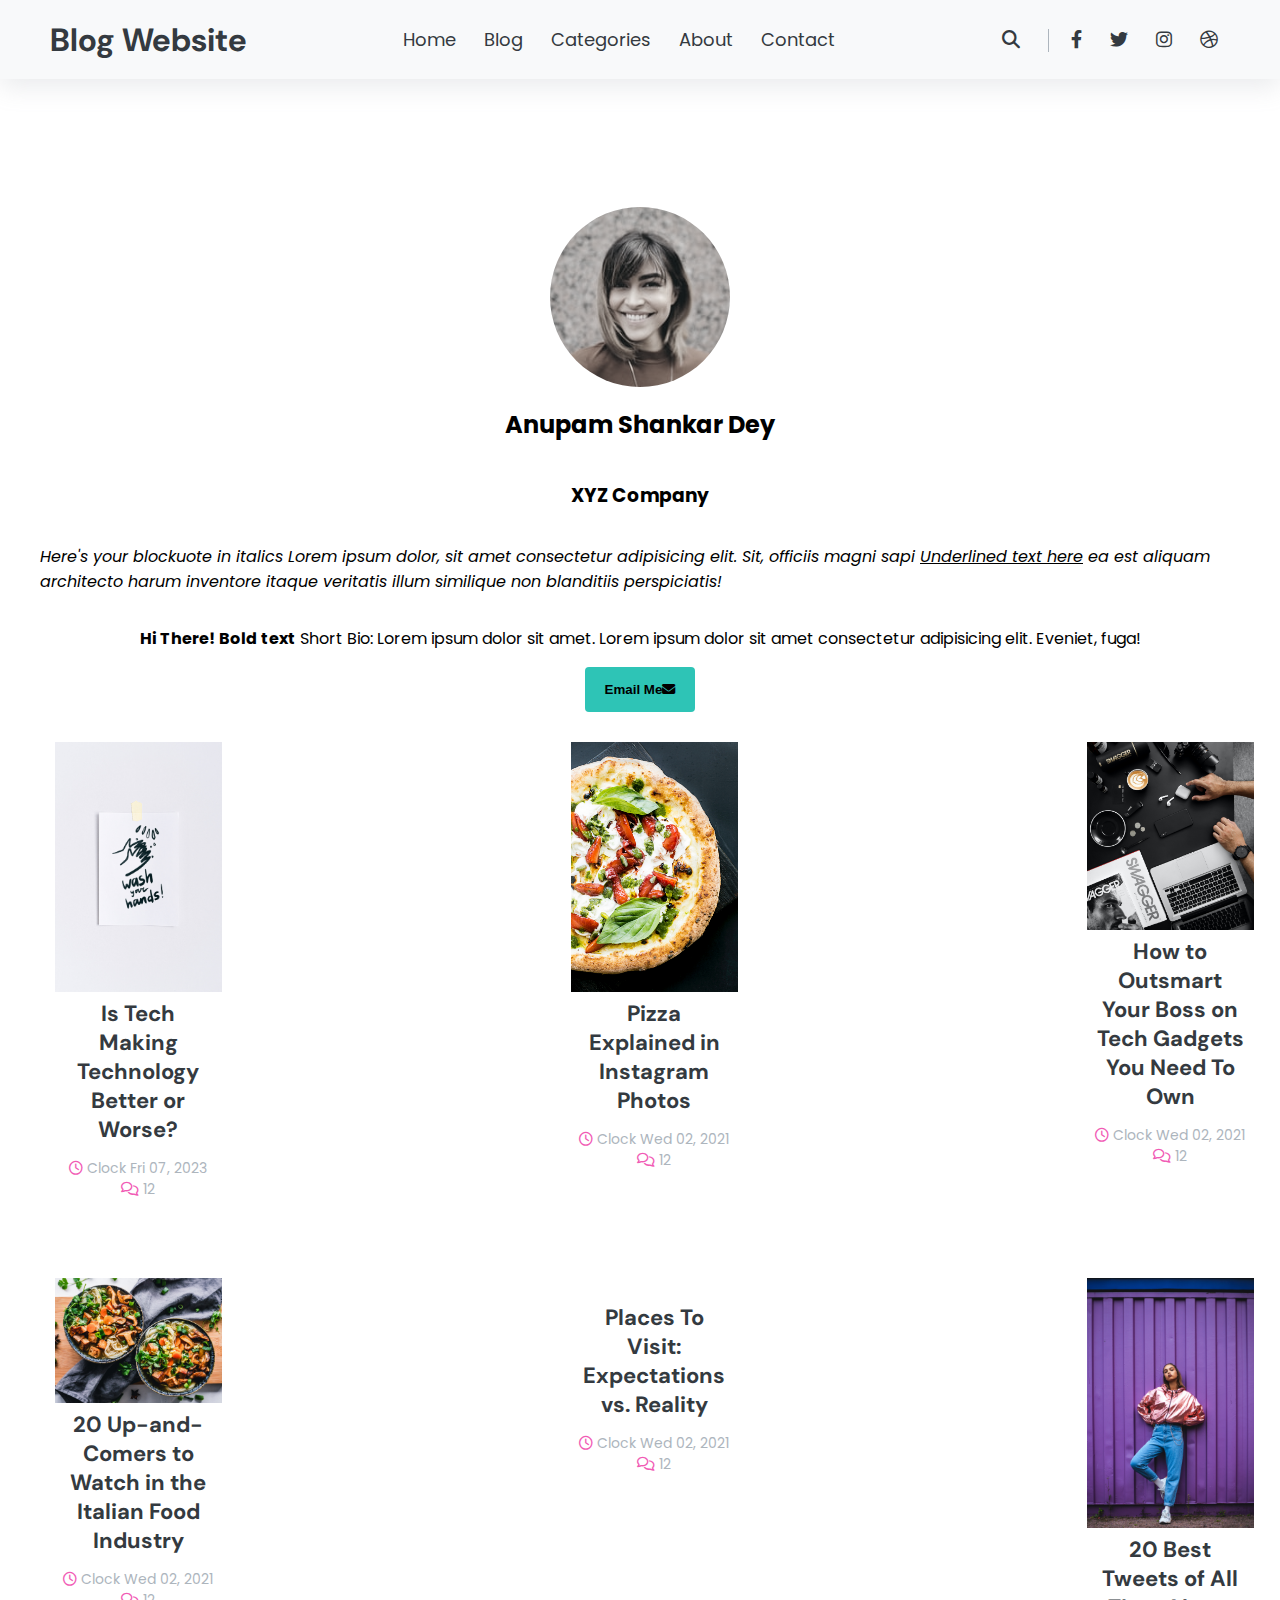
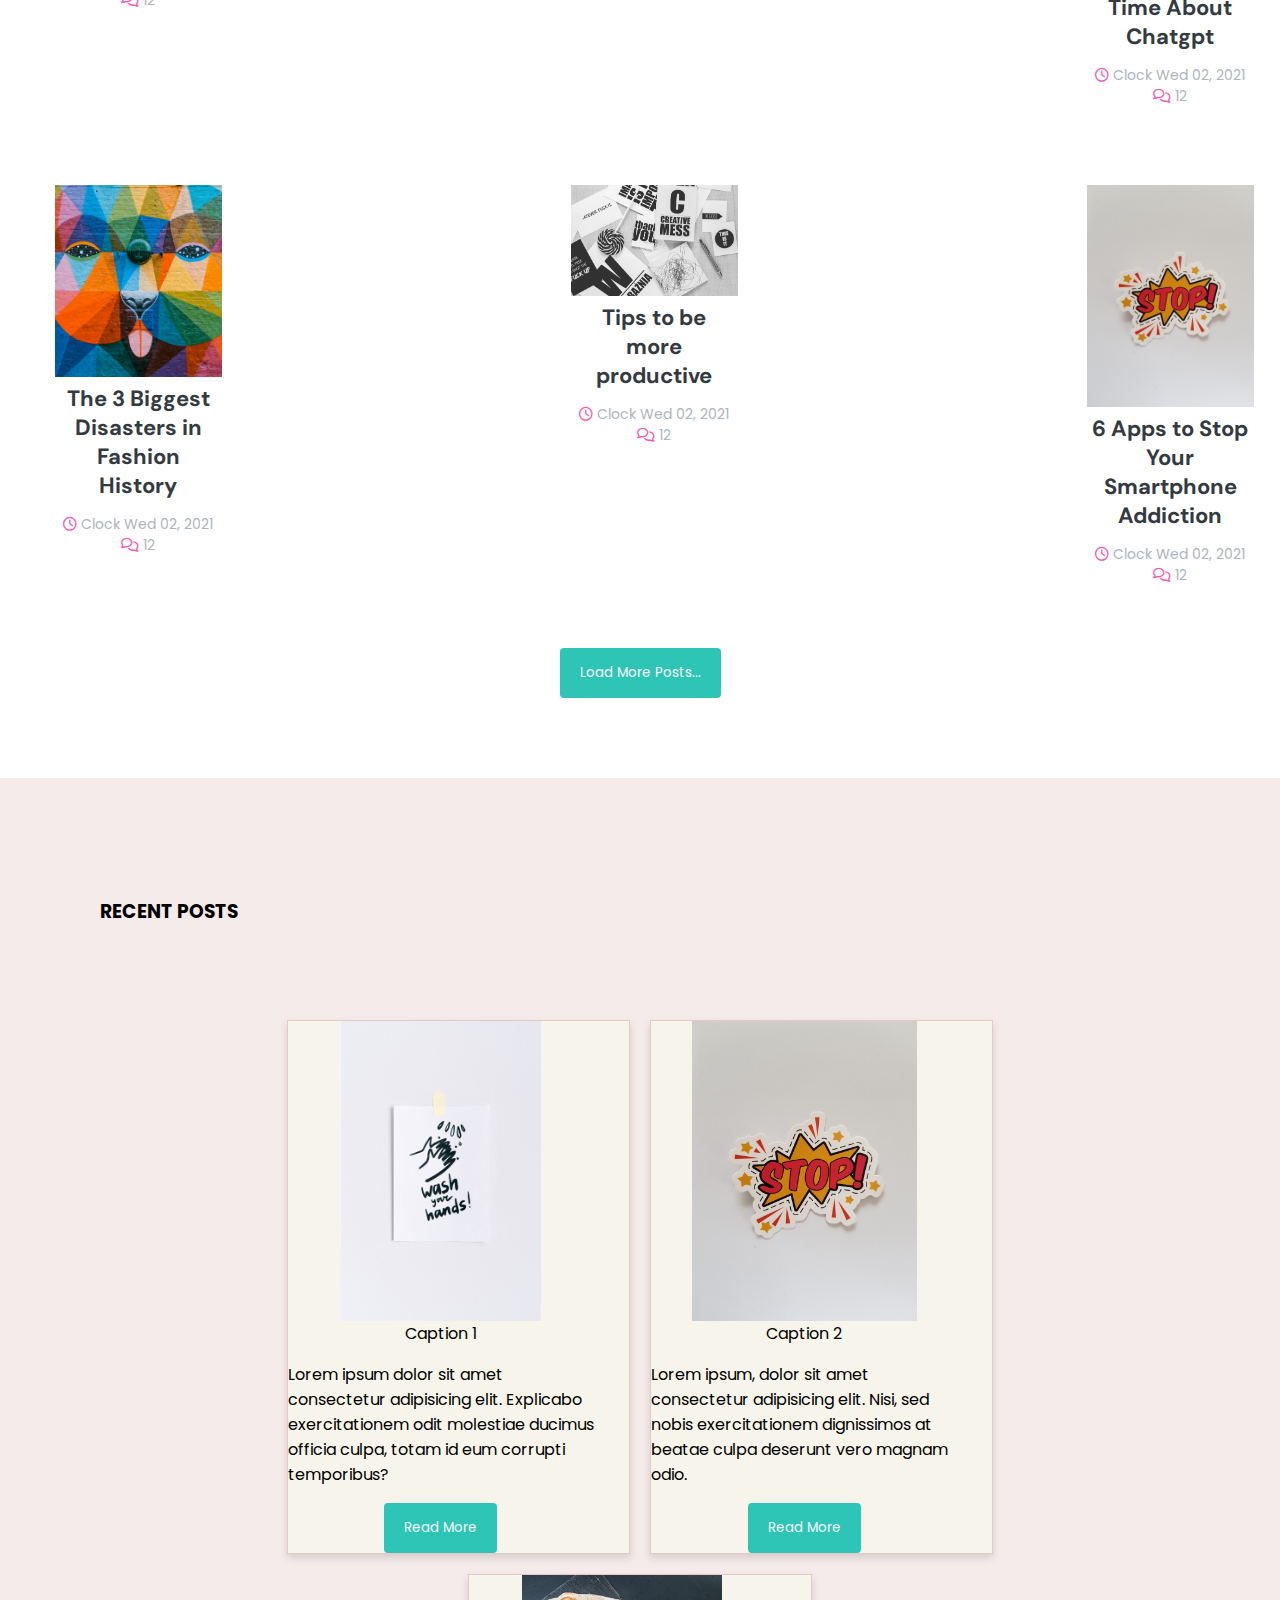
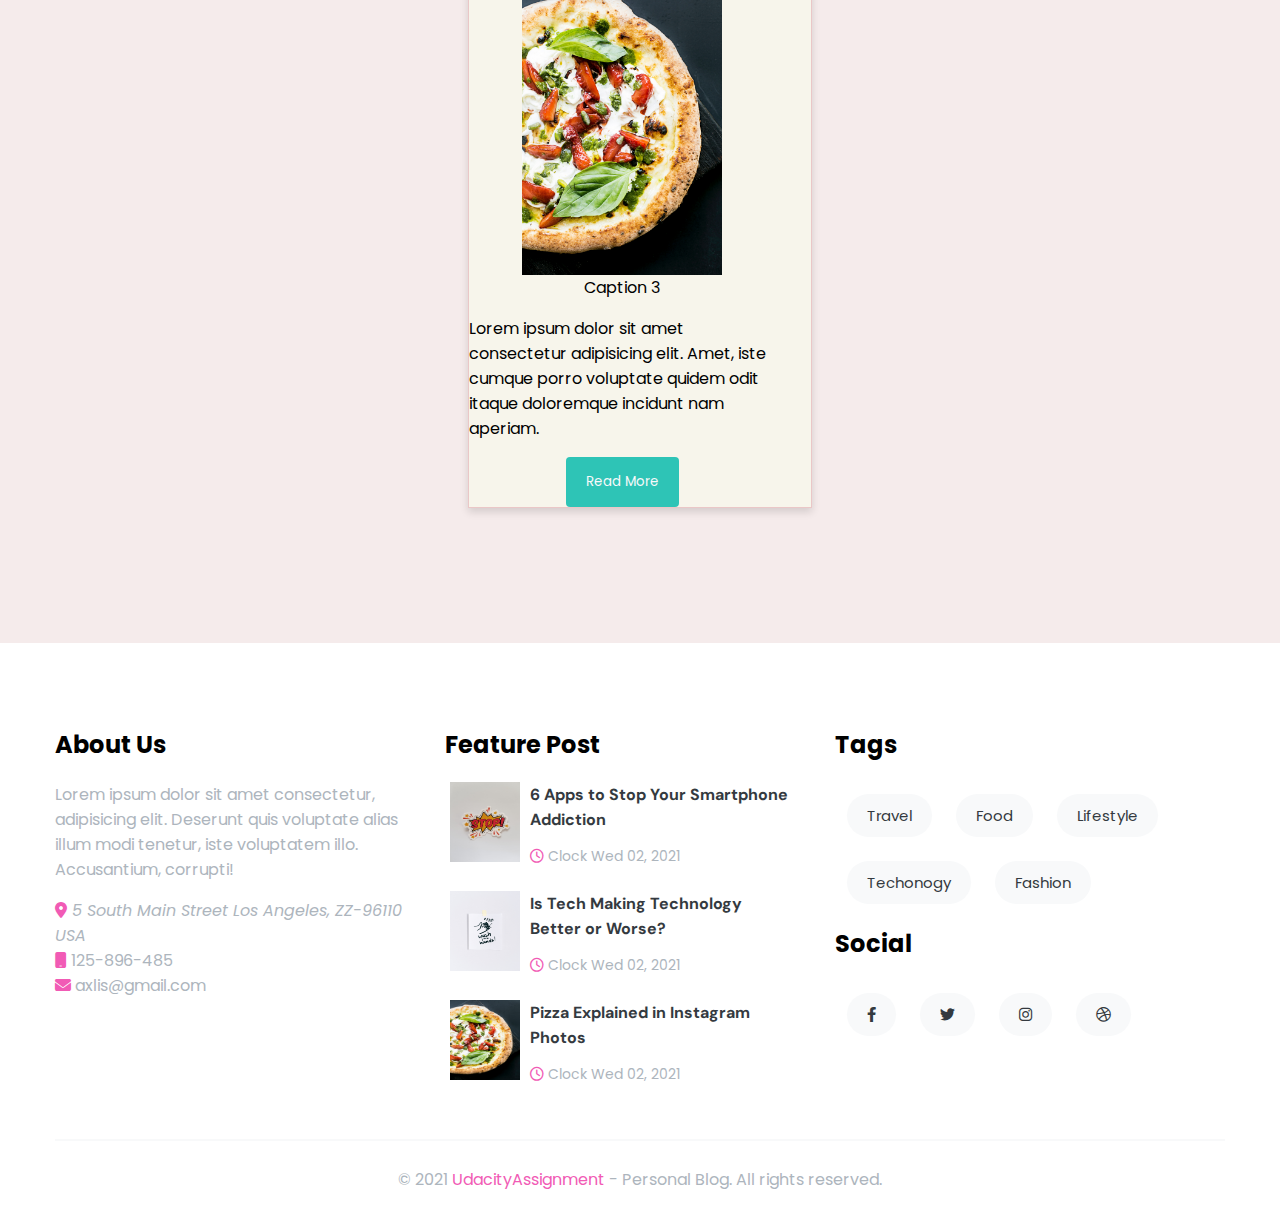
==== commit c7ae08fd: "Applied changes suggested in review" ====
--- a/index.html
+++ b/index.html
@@ -5,7 +5,7 @@
     <meta name="viewport" content="width=device-width, initial-scale=1.0">
     <title>My Blog</title>
 
-    <link rel="stylesheet" href="/css/all.min.css">
+    <link rel="stylesheet" href="/fontawesome-free-6.4.0-web/css/all.min.css">
 
     <!-- custom style.css file -->
     <link rel="stylesheet" href="/css/main.css">
@@ -54,14 +54,21 @@
 
     <!-- Main Site -->
        <main id="site-main">
-
+                <section class="main-area col-1">
+                    <img class="header-img" src="./assets/face/face1.jpg"></img>
+                    <h2 class="heading">Anupam Shankar Dey</h2>
+                    <h3>XYZ Company</h3>
+                    <blockquote><em>Here's your blockuote in italics Lorem ipsum dolor, sit amet consectetur adipisicing elit. Sit, officiis magni sapi <u>Underlined text here</u> ea est aliquam architecto harum inventore itaque veritatis illum similique non blanditiis perspiciatis!</em></blockquote>
+                    <p><strong>Hi There! Bold text</strong> Short Bio: Lorem ipsum dolor sit amet. Lorem ipsum dolor sit amet consectetur adipisicing elit. Eveniet, fuga!</p>
+                    <a href="#"><button class="btn btn-primary primary-title mb-3"><strong>Email Me</strong><i class="fa fa-envelope"></i></button></a>
+                </section>
             <!-- Blog Post Section -->
                 <section id="posts">
                     <div class="container">
                         <div class="grid">
                             <!-- article -->
                                 <div class="grid-item">
-                                    <article class="article" id="post1">
+                                    <article class="article">
                                         <div class="card">
                                             <div class="overflow-img">
                                                 <a href="post.html">
@@ -265,8 +272,34 @@
                     </div>
                 </section>
             <!-- .Blog Post Section -->
-
-
+            <!-- Recent Posts Section  -->
+            <!-- card usage  -->
+            <section class="recent-contents">
+                <div class="recent-heading heading">
+                    <h3>RECENT POSTS</h3>
+                </div>
+                <div class="post-grid">
+                    <card class="card-item col-3">
+                        <img src="./assets/img1.jpg" alt="Managing Challenges of Distance Learning">
+                        <figcaption>Caption 1</figcaption>
+                        <p>Lorem ipsum dolor sit amet consectetur adipisicing elit. Explicabo exercitationem odit molestiae ducimus officia culpa, totam id eum corrupti temporibus?</p>
+                        <a href="post.html"><button class="btn btn-primary secondary-title text-light">Read More</button></a>
+                    </card>
+                    <card class="card-item col-3">
+                        <img src="./assets/img9.jpg" alt="Benefits of Studying Online">
+                        <figcaption>Caption 2</figcaption>
+                        <p>Lorem ipsum, dolor sit amet consectetur adipisicing elit. Nisi, sed nobis exercitationem dignissimos at beatae culpa deserunt vero magnam odio.</p>
+                        <a href="post.html"><button class="btn btn-primary secondary-title text-light">Read More</button></a>
+                    </card>
+                    <card class="card-item col-3">
+                        <img src="./assets/img2.jpg" alt="Going Back to Studies as an Adult">
+                        <figcaption>Caption 3</figcaption>
+                        <p>Lorem ipsum dolor sit amet consectetur adipisicing elit. Amet, iste cumque porro voluptate quidem odit itaque doloremque incidunt nam aperiam.</p>
+                        <a href="post.html"><button class="btn btn-primary secondary-title text-light">Read More</button></a>
+                    </card>
+                </div>
+            </section>    
+            <!-- .Recent Posts Section 
        </main>
     <!-- .Main Site -->
 
--- a/fontawesome-free-6.4.0-web/css/all.min.css
+++ b/fontawesome-free-6.4.0-web/css/all.min.css
@@ -0,0 +1,9 @@
+/*!
+ * Font Awesome Free 6.4.0 by @fontawesome - https://fontawesome.com
+ * License - https://fontawesome.com/license/free (Icons: CC BY 4.0, Fonts: SIL OFL 1.1, Code: MIT License)
+ * Copyright 2023 Fonticons, Inc.
+ */
+.fa{font-family:var(--fa-style-family,"Font Awesome 6 Free");font-weight:var(--fa-style,900)}.fa,.fa-brands,.fa-classic,.fa-regular,.fa-sharp,.fa-solid,.fab,.far,.fas{-moz-osx-font-smoothing:grayscale;-webkit-font-smoothing:antialiased;display:var(--fa-display,inline-block);font-style:normal;font-variant:normal;line-height:1;text-rendering:auto}.fa-classic,.fa-regular,.fa-solid,.far,.fas{font-family:"Font Awesome 6 Free"}.fa-brands,.fab{font-family:"Font Awesome 6 Brands"}.fa-1x{font-size:1em}.fa-2x{font-size:2em}.fa-3x{font-size:3em}.fa-4x{font-size:4em}.fa-5x{font-size:5em}.fa-6x{font-size:6em}.fa-7x{font-size:7em}.fa-8x{font-size:8em}.fa-9x{font-size:9em}.fa-10x{font-size:10em}.fa-2xs{font-size:.625em;line-height:.1em;vertical-align:.225em}.fa-xs{font-size:.75em;line-height:.08333em;vertical-align:.125em}.fa-sm{font-size:.875em;line-height:.07143em;vertical-align:.05357em}.fa-lg{font-size:1.25em;line-height:.05em;vertical-align:-.075em}.fa-xl{font-size:1.5em;line-height:.04167em;vertical-align:-.125em}.fa-2xl{font-size:2em;line-height:.03125em;vertical-align:-.1875em}.fa-fw{text-align:center;width:1.25em}.fa-ul{list-style-type:none;margin-left:var(--fa-li-margin,2.5em);padding-left:0}.fa-ul>li{position:relative}.fa-li{left:calc(var(--fa-li-width, 2em)*-1);position:absolute;text-align:center;width:var(--fa-li-width,2em);line-height:inherit}.fa-border{border-radius:var(--fa-border-radius,.1em);border:var(--fa-border-width,.08em) var(--fa-border-style,solid) var(--fa-border-color,#eee);padding:var(--fa-border-padding,.2em .25em .15em)}.fa-pull-left{float:left;margin-right:var(--fa-pull-margin,.3em)}.fa-pull-right{float:right;margin-left:var(--fa-pull-margin,.3em)}.fa-beat{-webkit-animation-name:fa-beat;animation-name:fa-beat;-webkit-animation-delay:var(--fa-animation-delay,0s);animation-delay:var(--fa-animation-delay,0s);-webkit-animation-direction:var(--fa-animation-direction,normal);animation-direction:var(--fa-animation-direction,normal);-webkit-animation-duration:var(--fa-animation-duration,1s);animation-duration:var(--fa-animation-duration,1s);-webkit-animation-iteration-count:var(--fa-animation-iteration-count,infinite);animation-iteration-count:var(--fa-animation-iteration-count,infinite);-webkit-animation-timing-function:var(--fa-animation-timing,ease-in-out);animation-timing-function:var(--fa-animation-timing,ease-in-out)}.fa-bounce{-webkit-animation-name:fa-bounce;animation-name:fa-bounce;-webkit-animation-delay:var(--fa-animation-delay,0s);animation-delay:var(--fa-animation-delay,0s);-webkit-animation-direction:var(--fa-animation-direction,normal);animation-direction:var(--fa-animation-direction,normal);-webkit-animation-duration:var(--fa-animation-duration,1s);animation-duration:var(--fa-animation-duration,1s);-webkit-animation-iteration-count:var(--fa-animation-iteration-count,infinite);animation-iteration-count:var(--fa-animation-iteration-count,infinite);-webkit-animation-timing-function:var(--fa-animation-timing,cubic-bezier(.28,.84,.42,1));animation-timing-function:var(--fa-animation-timing,cubic-bezier(.28,.84,.42,1))}.fa-fade{-webkit-animation-name:fa-fade;animation-name:fa-fade;-webkit-animation-iteration-count:var(--fa-animation-iteration-count,infinite);animation-iteration-count:var(--fa-animation-iteration-count,infinite);-webkit-animation-timing-function:var(--fa-animation-timing,cubic-bezier(.4,0,.6,1));animation-timing-function:var(--fa-animation-timing,cubic-bezier(.4,0,.6,1))}.fa-beat-fade,.fa-fade{-webkit-animation-delay:var(--fa-animation-delay,0s);animation-delay:var(--fa-animation-delay,0s);-webkit-animation-direction:var(--fa-animation-direction,normal);animation-direction:var(--fa-animation-direction,normal);-webkit-animation-duration:var(--fa-animation-duration,1s);animation-duration:var(--fa-animation-duration,1s)}.fa-beat-fade{-webkit-animation-name:fa-beat-fade;animation-name:fa-beat-fade;-webkit-animation-iteration-count:var(--fa-animation-iteration-count,infinite);animation-iteration-count:var(--fa-animation-iteration-count,infinite);-webkit-animation-timing-function:var(--fa-animation-timing,cubic-bezier(.4,0,.6,1));animation-timing-function:var(--fa-animation-timing,cubic-bezier(.4,0,.6,1))}.fa-flip{-webkit-animation-name:fa-flip;animation-name:fa-flip;-webkit-animation-delay:var(--fa-animation-delay,0s);animation-delay:var(--fa-animation-delay,0s);-webkit-animation-direction:var(--fa-animation-direction,normal);animation-direction:var(--fa-animation-direction,normal);-webkit-animation-duration:var(--fa-animation-duration,1s);animation-duration:var(--fa-animation-duration,1s);-webkit-animation-iteration-count:var(--fa-animation-iteration-count,infinite);animation-iteration-count:var(--fa-animation-iteration-count,infinite);-webkit-animation-timing-function:var(--fa-animation-timing,ease-in-out);animation-timing-function:var(--fa-animation-timing,ease-in-out)}.fa-shake{-webkit-animation-name:fa-shake;animation-name:fa-shake;-webkit-animation-duration:var(--fa-animation-duration,1s);animation-duration:var(--fa-animation-duration,1s);-webkit-animation-iteration-count:var(--fa-animation-iteration-count,infinite);animation-iteration-count:var(--fa-animation-iteration-count,infinite);-webkit-animation-timing-function:var(--fa-animation-timing,linear);animation-timing-function:var(--fa-animation-timing,linear)}.fa-shake,.fa-spin{-webkit-animation-delay:var(--fa-animation-delay,0s);animation-delay:var(--fa-animation-delay,0s);-webkit-animation-direction:var(--fa-animation-direction,normal);animation-direction:var(--fa-animation-direction,normal)}.fa-spin{-webkit-animation-name:fa-spin;animation-name:fa-spin;-webkit-animation-duration:var(--fa-animation-duration,2s);animation-duration:var(--fa-animation-duration,2s);-webkit-animation-iteration-count:var(--fa-animation-iteration-count,infinite);animation-iteration-count:var(--fa-animation-iteration-count,infinite);-webkit-animation-timing-function:var(--fa-animation-timing,linear);animation-timing-function:var(--fa-animation-timing,linear)}.fa-spin-reverse{--fa-animation-direction:reverse}.fa-pulse,.fa-spin-pulse{-webkit-animation-name:fa-spin;animation-name:fa-spin;-webkit-animation-direction:var(--fa-animation-direction,normal);animation-direction:var(--fa-animation-direction,normal);-webkit-animation-duration:var(--fa-animation-duration,1s);animation-duration:var(--fa-animation-duration,1s);-webkit-animation-iteration-count:var(--fa-animation-iteration-count,infinite);animation-iteration-count:var(--fa-animation-iteration-count,infinite);-webkit-animation-timing-function:var(--fa-animation-timing,steps(8));animation-timing-function:var(--fa-animation-timing,steps(8))}@media (prefers-reduced-motion:reduce){.fa-beat,.fa-beat-fade,.fa-bounce,.fa-fade,.fa-flip,.fa-pulse,.fa-shake,.fa-spin,.fa-spin-pulse{-webkit-animation-delay:-1ms;animation-delay:-1ms;-webkit-animation-duration:1ms;animation-duration:1ms;-webkit-animation-iteration-count:1;animation-iteration-count:1;-webkit-transition-delay:0s;transition-delay:0s;-webkit-transition-duration:0s;transition-duration:0s}}@-webkit-keyframes fa-beat{0%,90%{-webkit-transform:scale(1);transform:scale(1)}45%{-webkit-transform:scale(var(--fa-beat-scale,1.25));transform:scale(var(--fa-beat-scale,1.25))}}@keyframes fa-beat{0%,90%{-webkit-transform:scale(1);transform:scale(1)}45%{-webkit-transform:scale(var(--fa-beat-scale,1.25));transform:scale(var(--fa-beat-scale,1.25))}}@-webkit-keyframes fa-bounce{0%{-webkit-transform:scale(1) translateY(0);transform:scale(1) translateY(0)}10%{-webkit-transform:scale(var(--fa-bounce-start-scale-x,1.1),var(--fa-bounce-start-scale-y,.9)) translateY(0);transform:scale(var(--fa-bounce-start-scale-x,1.1),var(--fa-bounce-start-scale-y,.9)) translateY(0)}30%{-webkit-transform:scale(var(--fa-bounce-jump-scale-x,.9),var(--fa-bounce-jump-scale-y,1.1)) translateY(var(--fa-bounce-height,-.5em));transform:scale(var(--fa-bounce-jump-scale-x,.9),var(--fa-bounce-jump-scale-y,1.1)) translateY(var(--fa-bounce-height,-.5em))}50%{-webkit-transform:scale(var(--fa-bounce-land-scale-x,1.05),var(--fa-bounce-land-scale-y,.95)) translateY(0);transform:scale(var(--fa-bounce-land-scale-x,1.05),var(--fa-bounce-land-scale-y,.95)) translateY(0)}57%{-webkit-transform:scale(1) translateY(var(--fa-bounce-rebound,-.125em));transform:scale(1) translateY(var(--fa-bounce-rebound,-.125em))}64%{-webkit-transform:scale(1) translateY(0);transform:scale(1) translateY(0)}to{-webkit-transform:scale(1) translateY(0);transform:scale(1) translateY(0)}}@keyframes fa-bounce{0%{-webkit-transform:scale(1) translateY(0);transform:scale(1) translateY(0)}10%{-webkit-transform:scale(var(--fa-bounce-start-scale-x,1.1),var(--fa-bounce-start-scale-y,.9)) translateY(0);transform:scale(var(--fa-bounce-start-scale-x,1.1),var(--fa-bounce-start-scale-y,.9)) translateY(0)}30%{-webkit-transform:scale(var(--fa-bounce-jump-scale-x,.9),var(--fa-bounce-jump-scale-y,1.1)) translateY(var(--fa-bounce-height,-.5em));transform:scale(var(--fa-bounce-jump-scale-x,.9),var(--fa-bounce-jump-scale-y,1.1)) translateY(var(--fa-bounce-height,-.5em))}50%{-webkit-transform:scale(var(--fa-bounce-land-scale-x,1.05),var(--fa-bounce-land-scale-y,.95)) translateY(0);transform:scale(var(--fa-bounce-land-scale-x,1.05),var(--fa-bounce-land-scale-y,.95)) translateY(0)}57%{-webkit-transform:scale(1) translateY(var(--fa-bounce-rebound,-.125em));transform:scale(1) translateY(var(--fa-bounce-rebound,-.125em))}64%{-webkit-transform:scale(1) translateY(0);transform:scale(1) translateY(0)}to{-webkit-transform:scale(1) translateY(0);transform:scale(1) translateY(0)}}@-webkit-keyframes fa-fade{50%{opacity:var(--fa-fade-opacity,.4)}}@keyframes fa-fade{50%{opacity:var(--fa-fade-opacity,.4)}}@-webkit-keyframes fa-beat-fade{0%,to{opacity:var(--fa-beat-fade-opacity,.4);-webkit-transform:scale(1);transform:scale(1)}50%{opacity:1;-webkit-transform:scale(var(--fa-beat-fade-scale,1.125));transform:scale(var(--fa-beat-fade-scale,1.125))}}@keyframes fa-beat-fade{0%,to{opacity:var(--fa-beat-fade-opacity,.4);-webkit-transform:scale(1);transform:scale(1)}50%{opacity:1;-webkit-transform:scale(var(--fa-beat-fade-scale,1.125));transform:scale(var(--fa-beat-fade-scale,1.125))}}@-webkit-keyframes fa-flip{50%{-webkit-transform:rotate3d(var(--fa-flip-x,0),var(--fa-flip-y,1),var(--fa-flip-z,0),var(--fa-flip-angle,-180deg));transform:rotate3d(var(--fa-flip-x,0),var(--fa-flip-y,1),var(--fa-flip-z,0),var(--fa-flip-angle,-180deg))}}@keyframes fa-flip{50%{-webkit-transform:rotate3d(var(--fa-flip-x,0),var(--fa-flip-y,1),var(--fa-flip-z,0),var(--fa-flip-angle,-180deg));transform:rotate3d(var(--fa-flip-x,0),var(--fa-flip-y,1),var(--fa-flip-z,0),var(--fa-flip-angle,-180deg))}}@-webkit-keyframes fa-shake{0%{-webkit-transform:rotate(-15deg);transform:rotate(-15deg)}4%{-webkit-transform:rotate(15deg);transform:rotate(15deg)}8%,24%{-webkit-transform:rotate(-18deg);transform:rotate(-18deg)}12%,28%{-webkit-transform:rotate(18deg);transform:rotate(18deg)}16%{-webkit-transform:rotate(-22deg);transform:rotate(-22deg)}20%{-webkit-transform:rotate(22deg);transform:rotate(22deg)}32%{-webkit-transform:rotate(-12deg);transform:rotate(-12deg)}36%{-webkit-transform:rotate(12deg);transform:rotate(12deg)}40%,to{-webkit-transform:rotate(0deg);transform:rotate(0deg)}}@keyframes fa-shake{0%{-webkit-transform:rotate(-15deg);transform:rotate(-15deg)}4%{-webkit-transform:rotate(15deg);transform:rotate(15deg)}8%,24%{-webkit-transform:rotate(-18deg);transform:rotate(-18deg)}12%,28%{-webkit-transform:rotate(18deg);transform:rotate(18deg)}16%{-webkit-transform:rotate(-22deg);transform:rotate(-22deg)}20%{-webkit-transform:rotate(22deg);transform:rotate(22deg)}32%{-webkit-transform:rotate(-12deg);transform:rotate(-12deg)}36%{-webkit-transform:rotate(12deg);transform:rotate(12deg)}40%,to{-webkit-transform:rotate(0deg);transform:rotate(0deg)}}@-webkit-keyframes fa-spin{0%{-webkit-transform:rotate(0deg);transform:rotate(0deg)}to{-webkit-transform:rotate(1turn);transform:rotate(1turn)}}@keyframes fa-spin{0%{-webkit-transform:rotate(0deg);transform:rotate(0deg)}to{-webkit-transform:rotate(1turn);transform:rotate(1turn)}}.fa-rotate-90{-webkit-transform:rotate(90deg);transform:rotate(90deg)}.fa-rotate-180{-webkit-transform:rotate(180deg);transform:rotate(180deg)}.fa-rotate-270{-webkit-transform:rotate(270deg);transform:rotate(270deg)}.fa-flip-horizontal{-webkit-transform:scaleX(-1);transform:scaleX(-1)}.fa-flip-vertical{-webkit-transform:scaleY(-1);transform:scaleY(-1)}.fa-flip-both,.fa-flip-horizontal.fa-flip-vertical{-webkit-transform:scale(-1);transform:scale(-1)}.fa-rotate-by{-webkit-transform:rotate(var(--fa-rotate-angle,none));transform:rotate(var(--fa-rotate-angle,none))}.fa-stack{display:inline-block;height:2em;line-height:2em;position:relative;vertical-align:middle;width:2.5em}.fa-stack-1x,.fa-stack-2x{left:0;position:absolute;text-align:center;width:100%;z-index:var(--fa-stack-z-index,auto)}.fa-stack-1x{line-height:inherit}.fa-stack-2x{font-size:2em}.fa-inverse{color:var(--fa-inverse,#fff)}
+
+.fa-0:before{content:"\30"}.fa-1:before{content:"\31"}.fa-2:before{content:"\32"}.fa-3:before{content:"\33"}.fa-4:before{content:"\34"}.fa-5:before{content:"\35"}.fa-6:before{content:"\36"}.fa-7:before{content:"\37"}.fa-8:before{content:"\38"}.fa-9:before{content:"\39"}.fa-fill-drip:before{content:"\f576"}.fa-arrows-to-circle:before{content:"\e4bd"}.fa-chevron-circle-right:before,.fa-circle-chevron-right:before{content:"\f138"}.fa-at:before{content:"\40"}.fa-trash-alt:before,.fa-trash-can:before{content:"\f2ed"}.fa-text-height:before{content:"\f034"}.fa-user-times:before,.fa-user-xmark:before{content:"\f235"}.fa-stethoscope:before{content:"\f0f1"}.fa-comment-alt:before,.fa-message:before{content:"\f27a"}.fa-info:before{content:"\f129"}.fa-compress-alt:before,.fa-down-left-and-up-right-to-center:before{content:"\f422"}.fa-explosion:before{content:"\e4e9"}.fa-file-alt:before,.fa-file-lines:before,.fa-file-text:before{content:"\f15c"}.fa-wave-square:before{content:"\f83e"}.fa-ring:before{content:"\f70b"}.fa-building-un:before{content:"\e4d9"}.fa-dice-three:before{content:"\f527"}.fa-calendar-alt:before,.fa-calendar-days:before{content:"\f073"}.fa-anchor-circle-check:before{content:"\e4aa"}.fa-building-circle-arrow-right:before{content:"\e4d1"}.fa-volleyball-ball:before,.fa-volleyball:before{content:"\f45f"}.fa-arrows-up-to-line:before{content:"\e4c2"}.fa-sort-desc:before,.fa-sort-down:before{content:"\f0dd"}.fa-circle-minus:before,.fa-minus-circle:before{content:"\f056"}.fa-door-open:before{content:"\f52b"}.fa-right-from-bracket:before,.fa-sign-out-alt:before{content:"\f2f5"}.fa-atom:before{content:"\f5d2"}.fa-soap:before{content:"\e06e"}.fa-heart-music-camera-bolt:before,.fa-icons:before{content:"\f86d"}.fa-microphone-alt-slash:before,.fa-microphone-lines-slash:before{content:"\f539"}.fa-bridge-circle-check:before{content:"\e4c9"}.fa-pump-medical:before{content:"\e06a"}.fa-fingerprint:before{content:"\f577"}.fa-hand-point-right:before{content:"\f0a4"}.fa-magnifying-glass-location:before,.fa-search-location:before{content:"\f689"}.fa-forward-step:before,.fa-step-forward:before{content:"\f051"}.fa-face-smile-beam:before,.fa-smile-beam:before{content:"\f5b8"}.fa-flag-checkered:before{content:"\f11e"}.fa-football-ball:before,.fa-football:before{content:"\f44e"}.fa-school-circle-exclamation:before{content:"\e56c"}.fa-crop:before{content:"\f125"}.fa-angle-double-down:before,.fa-angles-down:before{content:"\f103"}.fa-users-rectangle:before{content:"\e594"}.fa-people-roof:before{content:"\e537"}.fa-people-line:before{content:"\e534"}.fa-beer-mug-empty:before,.fa-beer:before{content:"\f0fc"}.fa-diagram-predecessor:before{content:"\e477"}.fa-arrow-up-long:before,.fa-long-arrow-up:before{content:"\f176"}.fa-burn:before,.fa-fire-flame-simple:before{content:"\f46a"}.fa-male:before,.fa-person:before{content:"\f183"}.fa-laptop:before{content:"\f109"}.fa-file-csv:before{content:"\f6dd"}.fa-menorah:before{content:"\f676"}.fa-truck-plane:before{content:"\e58f"}.fa-record-vinyl:before{content:"\f8d9"}.fa-face-grin-stars:before,.fa-grin-stars:before{content:"\f587"}.fa-bong:before{content:"\f55c"}.fa-pastafarianism:before,.fa-spaghetti-monster-flying:before{content:"\f67b"}.fa-arrow-down-up-across-line:before{content:"\e4af"}.fa-spoon:before,.fa-utensil-spoon:before{content:"\f2e5"}.fa-jar-wheat:before{content:"\e517"}.fa-envelopes-bulk:before,.fa-mail-bulk:before{content:"\f674"}.fa-file-circle-exclamation:before{content:"\e4eb"}.fa-circle-h:before,.fa-hospital-symbol:before{content:"\f47e"}.fa-pager:before{content:"\f815"}.fa-address-book:before,.fa-contact-book:before{content:"\f2b9"}.fa-strikethrough:before{content:"\f0cc"}.fa-k:before{content:"\4b"}.fa-landmark-flag:before{content:"\e51c"}.fa-pencil-alt:before,.fa-pencil:before{content:"\f303"}.fa-backward:before{content:"\f04a"}.fa-caret-right:before{content:"\f0da"}.fa-comments:before{content:"\f086"}.fa-file-clipboard:before,.fa-paste:before{content:"\f0ea"}.fa-code-pull-request:before{content:"\e13c"}.fa-clipboard-list:before{content:"\f46d"}.fa-truck-loading:before,.fa-truck-ramp-box:before{content:"\f4de"}.fa-user-check:before{content:"\f4fc"}.fa-vial-virus:before{content:"\e597"}.fa-sheet-plastic:before{content:"\e571"}.fa-blog:before{content:"\f781"}.fa-user-ninja:before{content:"\f504"}.fa-person-arrow-up-from-line:before{content:"\e539"}.fa-scroll-torah:before,.fa-torah:before{content:"\f6a0"}.fa-broom-ball:before,.fa-quidditch-broom-ball:before,.fa-quidditch:before{content:"\f458"}.fa-toggle-off:before{content:"\f204"}.fa-archive:before,.fa-box-archive:before{content:"\f187"}.fa-person-drowning:before{content:"\e545"}.fa-arrow-down-9-1:before,.fa-sort-numeric-desc:before,.fa-sort-numeric-down-alt:before{content:"\f886"}.fa-face-grin-tongue-squint:before,.fa-grin-tongue-squint:before{content:"\f58a"}.fa-spray-can:before{content:"\f5bd"}.fa-truck-monster:before{content:"\f63b"}.fa-w:before{content:"\57"}.fa-earth-africa:before,.fa-globe-africa:before{content:"\f57c"}.fa-rainbow:before{content:"\f75b"}.fa-circle-notch:before{content:"\f1ce"}.fa-tablet-alt:before,.fa-tablet-screen-button:before{content:"\f3fa"}.fa-paw:before{content:"\f1b0"}.fa-cloud:before{content:"\f0c2"}.fa-trowel-bricks:before{content:"\e58a"}.fa-face-flushed:before,.fa-flushed:before{content:"\f579"}.fa-hospital-user:before{content:"\f80d"}.fa-tent-arrow-left-right:before{content:"\e57f"}.fa-gavel:before,.fa-legal:before{content:"\f0e3"}.fa-binoculars:before{content:"\f1e5"}.fa-microphone-slash:before{content:"\f131"}.fa-box-tissue:before{content:"\e05b"}.fa-motorcycle:before{content:"\f21c"}.fa-bell-concierge:before,.fa-concierge-bell:before{content:"\f562"}.fa-pen-ruler:before,.fa-pencil-ruler:before{content:"\f5ae"}.fa-people-arrows-left-right:before,.fa-people-arrows:before{content:"\e068"}.fa-mars-and-venus-burst:before{content:"\e523"}.fa-caret-square-right:before,.fa-square-caret-right:before{content:"\f152"}.fa-cut:before,.fa-scissors:before{content:"\f0c4"}.fa-sun-plant-wilt:before{content:"\e57a"}.fa-toilets-portable:before{content:"\e584"}.fa-hockey-puck:before{content:"\f453"}.fa-table:before{content:"\f0ce"}.fa-magnifying-glass-arrow-right:before{content:"\e521"}.fa-digital-tachograph:before,.fa-tachograph-digital:before{content:"\f566"}.fa-users-slash:before{content:"\e073"}.fa-clover:before{content:"\e139"}.fa-mail-reply:before,.fa-reply:before{content:"\f3e5"}.fa-star-and-crescent:before{content:"\f699"}.fa-house-fire:before{content:"\e50c"}.fa-minus-square:before,.fa-square-minus:before{content:"\f146"}.fa-helicopter:before{content:"\f533"}.fa-compass:before{content:"\f14e"}.fa-caret-square-down:before,.fa-square-caret-down:before{content:"\f150"}.fa-file-circle-question:before{content:"\e4ef"}.fa-laptop-code:before{content:"\f5fc"}.fa-swatchbook:before{content:"\f5c3"}.fa-prescription-bottle:before{content:"\f485"}.fa-bars:before,.fa-navicon:before{content:"\f0c9"}.fa-people-group:before{content:"\e533"}.fa-hourglass-3:before,.fa-hourglass-end:before{content:"\f253"}.fa-heart-broken:before,.fa-heart-crack:before{content:"\f7a9"}.fa-external-link-square-alt:before,.fa-square-up-right:before{content:"\f360"}.fa-face-kiss-beam:before,.fa-kiss-beam:before{content:"\f597"}.fa-film:before{content:"\f008"}.fa-ruler-horizontal:before{content:"\f547"}.fa-people-robbery:before{content:"\e536"}.fa-lightbulb:before{content:"\f0eb"}.fa-caret-left:before{content:"\f0d9"}.fa-circle-exclamation:before,.fa-exclamation-circle:before{content:"\f06a"}.fa-school-circle-xmark:before{content:"\e56d"}.fa-arrow-right-from-bracket:before,.fa-sign-out:before{content:"\f08b"}.fa-chevron-circle-down:before,.fa-circle-chevron-down:before{content:"\f13a"}.fa-unlock-alt:before,.fa-unlock-keyhole:before{content:"\f13e"}.fa-cloud-showers-heavy:before{content:"\f740"}.fa-headphones-alt:before,.fa-headphones-simple:before{content:"\f58f"}.fa-sitemap:before{content:"\f0e8"}.fa-circle-dollar-to-slot:before,.fa-donate:before{content:"\f4b9"}.fa-memory:before{content:"\f538"}.fa-road-spikes:before{content:"\e568"}.fa-fire-burner:before{content:"\e4f1"}.fa-flag:before{content:"\f024"}.fa-hanukiah:before{content:"\f6e6"}.fa-feather:before{content:"\f52d"}.fa-volume-down:before,.fa-volume-low:before{content:"\f027"}.fa-comment-slash:before{content:"\f4b3"}.fa-cloud-sun-rain:before{content:"\f743"}.fa-compress:before{content:"\f066"}.fa-wheat-alt:before,.fa-wheat-awn:before{content:"\e2cd"}.fa-ankh:before{content:"\f644"}.fa-hands-holding-child:before{content:"\e4fa"}.fa-asterisk:before{content:"\2a"}.fa-check-square:before,.fa-square-check:before{content:"\f14a"}.fa-peseta-sign:before{content:"\e221"}.fa-header:before,.fa-heading:before{content:"\f1dc"}.fa-ghost:before{content:"\f6e2"}.fa-list-squares:before,.fa-list:before{content:"\f03a"}.fa-phone-square-alt:before,.fa-square-phone-flip:before{content:"\f87b"}.fa-cart-plus:before{content:"\f217"}.fa-gamepad:before{content:"\f11b"}.fa-circle-dot:before,.fa-dot-circle:before{content:"\f192"}.fa-dizzy:before,.fa-face-dizzy:before{content:"\f567"}.fa-egg:before{content:"\f7fb"}.fa-house-medical-circle-xmark:before{content:"\e513"}.fa-campground:before{content:"\f6bb"}.fa-folder-plus:before{content:"\f65e"}.fa-futbol-ball:before,.fa-futbol:before,.fa-soccer-ball:before{content:"\f1e3"}.fa-paint-brush:before,.fa-paintbrush:before{content:"\f1fc"}.fa-lock:before{content:"\f023"}.fa-gas-pump:before{content:"\f52f"}.fa-hot-tub-person:before,.fa-hot-tub:before{content:"\f593"}.fa-map-location:before,.fa-map-marked:before{content:"\f59f"}.fa-house-flood-water:before{content:"\e50e"}.fa-tree:before{content:"\f1bb"}.fa-bridge-lock:before{content:"\e4cc"}.fa-sack-dollar:before{content:"\f81d"}.fa-edit:before,.fa-pen-to-square:before{content:"\f044"}.fa-car-side:before{content:"\f5e4"}.fa-share-alt:before,.fa-share-nodes:before{content:"\f1e0"}.fa-heart-circle-minus:before{content:"\e4ff"}.fa-hourglass-2:before,.fa-hourglass-half:before{content:"\f252"}.fa-microscope:before{content:"\f610"}.fa-sink:before{content:"\e06d"}.fa-bag-shopping:before,.fa-shopping-bag:before{content:"\f290"}.fa-arrow-down-z-a:before,.fa-sort-alpha-desc:before,.fa-sort-alpha-down-alt:before{content:"\f881"}.fa-mitten:before{content:"\f7b5"}.fa-person-rays:before{content:"\e54d"}.fa-users:before{content:"\f0c0"}.fa-eye-slash:before{content:"\f070"}.fa-flask-vial:before{content:"\e4f3"}.fa-hand-paper:before,.fa-hand:before{content:"\f256"}.fa-om:before{content:"\f679"}.fa-worm:before{content:"\e599"}.fa-house-circle-xmark:before{content:"\e50b"}.fa-plug:before{content:"\f1e6"}.fa-chevron-up:before{content:"\f077"}.fa-hand-spock:before{content:"\f259"}.fa-stopwatch:before{content:"\f2f2"}.fa-face-kiss:before,.fa-kiss:before{content:"\f596"}.fa-bridge-circle-xmark:before{content:"\e4cb"}.fa-face-grin-tongue:before,.fa-grin-tongue:before{content:"\f589"}.fa-chess-bishop:before{content:"\f43a"}.fa-face-grin-wink:before,.fa-grin-wink:before{content:"\f58c"}.fa-deaf:before,.fa-deafness:before,.fa-ear-deaf:before,.fa-hard-of-hearing:before{content:"\f2a4"}.fa-road-circle-check:before{content:"\e564"}.fa-dice-five:before{content:"\f523"}.fa-rss-square:before,.fa-square-rss:before{content:"\f143"}.fa-land-mine-on:before{content:"\e51b"}.fa-i-cursor:before{content:"\f246"}.fa-stamp:before{content:"\f5bf"}.fa-stairs:before{content:"\e289"}.fa-i:before{content:"\49"}.fa-hryvnia-sign:before,.fa-hryvnia:before{content:"\f6f2"}.fa-pills:before{content:"\f484"}.fa-face-grin-wide:before,.fa-grin-alt:before{content:"\f581"}.fa-tooth:before{content:"\f5c9"}.fa-v:before{content:"\56"}.fa-bangladeshi-taka-sign:before{content:"\e2e6"}.fa-bicycle:before{content:"\f206"}.fa-rod-asclepius:before,.fa-rod-snake:before,.fa-staff-aesculapius:before,.fa-staff-snake:before{content:"\e579"}.fa-head-side-cough-slash:before{content:"\e062"}.fa-ambulance:before,.fa-truck-medical:before{content:"\f0f9"}.fa-wheat-awn-circle-exclamation:before{content:"\e598"}.fa-snowman:before{content:"\f7d0"}.fa-mortar-pestle:before{content:"\f5a7"}.fa-road-barrier:before{content:"\e562"}.fa-school:before{content:"\f549"}.fa-igloo:before{content:"\f7ae"}.fa-joint:before{content:"\f595"}.fa-angle-right:before{content:"\f105"}.fa-horse:before{content:"\f6f0"}.fa-q:before{content:"\51"}.fa-g:before{content:"\47"}.fa-notes-medical:before{content:"\f481"}.fa-temperature-2:before,.fa-temperature-half:before,.fa-thermometer-2:before,.fa-thermometer-half:before{content:"\f2c9"}.fa-dong-sign:before{content:"\e169"}.fa-capsules:before{content:"\f46b"}.fa-poo-bolt:before,.fa-poo-storm:before{content:"\f75a"}.fa-face-frown-open:before,.fa-frown-open:before{content:"\f57a"}.fa-hand-point-up:before{content:"\f0a6"}.fa-money-bill:before{content:"\f0d6"}.fa-bookmark:before{content:"\f02e"}.fa-align-justify:before{content:"\f039"}.fa-umbrella-beach:before{content:"\f5ca"}.fa-helmet-un:before{content:"\e503"}.fa-bullseye:before{content:"\f140"}.fa-bacon:before{content:"\f7e5"}.fa-hand-point-down:before{content:"\f0a7"}.fa-arrow-up-from-bracket:before{content:"\e09a"}.fa-folder-blank:before,.fa-folder:before{content:"\f07b"}.fa-file-medical-alt:before,.fa-file-waveform:before{content:"\f478"}.fa-radiation:before{content:"\f7b9"}.fa-chart-simple:before{content:"\e473"}.fa-mars-stroke:before{content:"\f229"}.fa-vial:before{content:"\f492"}.fa-dashboard:before,.fa-gauge-med:before,.fa-gauge:before,.fa-tachometer-alt-average:before{content:"\f624"}.fa-magic-wand-sparkles:before,.fa-wand-magic-sparkles:before{content:"\e2ca"}.fa-e:before{content:"\45"}.fa-pen-alt:before,.fa-pen-clip:before{content:"\f305"}.fa-bridge-circle-exclamation:before{content:"\e4ca"}.fa-user:before{content:"\f007"}.fa-school-circle-check:before{content:"\e56b"}.fa-dumpster:before{content:"\f793"}.fa-shuttle-van:before,.fa-van-shuttle:before{content:"\f5b6"}.fa-building-user:before{content:"\e4da"}.fa-caret-square-left:before,.fa-square-caret-left:before{content:"\f191"}.fa-highlighter:before{content:"\f591"}.fa-key:before{content:"\f084"}.fa-bullhorn:before{content:"\f0a1"}.fa-globe:before{content:"\f0ac"}.fa-synagogue:before{content:"\f69b"}.fa-person-half-dress:before{content:"\e548"}.fa-road-bridge:before{content:"\e563"}.fa-location-arrow:before{content:"\f124"}.fa-c:before{content:"\43"}.fa-tablet-button:before{content:"\f10a"}.fa-building-lock:before{content:"\e4d6"}.fa-pizza-slice:before{content:"\f818"}.fa-money-bill-wave:before{content:"\f53a"}.fa-area-chart:before,.fa-chart-area:before{content:"\f1fe"}.fa-house-flag:before{content:"\e50d"}.fa-person-circle-minus:before{content:"\e540"}.fa-ban:before,.fa-cancel:before{content:"\f05e"}.fa-camera-rotate:before{content:"\e0d8"}.fa-air-freshener:before,.fa-spray-can-sparkles:before{content:"\f5d0"}.fa-star:before{content:"\f005"}.fa-repeat:before{content:"\f363"}.fa-cross:before{content:"\f654"}.fa-box:before{content:"\f466"}.fa-venus-mars:before{content:"\f228"}.fa-arrow-pointer:before,.fa-mouse-pointer:before{content:"\f245"}.fa-expand-arrows-alt:before,.fa-maximize:before{content:"\f31e"}.fa-charging-station:before{content:"\f5e7"}.fa-shapes:before,.fa-triangle-circle-square:before{content:"\f61f"}.fa-random:before,.fa-shuffle:before{content:"\f074"}.fa-person-running:before,.fa-running:before{content:"\f70c"}.fa-mobile-retro:before{content:"\e527"}.fa-grip-lines-vertical:before{content:"\f7a5"}.fa-spider:before{content:"\f717"}.fa-hands-bound:before{content:"\e4f9"}.fa-file-invoice-dollar:before{content:"\f571"}.fa-plane-circle-exclamation:before{content:"\e556"}.fa-x-ray:before{content:"\f497"}.fa-spell-check:before{content:"\f891"}.fa-slash:before{content:"\f715"}.fa-computer-mouse:before,.fa-mouse:before{content:"\f8cc"}.fa-arrow-right-to-bracket:before,.fa-sign-in:before{content:"\f090"}.fa-shop-slash:before,.fa-store-alt-slash:before{content:"\e070"}.fa-server:before{content:"\f233"}.fa-virus-covid-slash:before{content:"\e4a9"}.fa-shop-lock:before{content:"\e4a5"}.fa-hourglass-1:before,.fa-hourglass-start:before{content:"\f251"}.fa-blender-phone:before{content:"\f6b6"}.fa-building-wheat:before{content:"\e4db"}.fa-person-breastfeeding:before{content:"\e53a"}.fa-right-to-bracket:before,.fa-sign-in-alt:before{content:"\f2f6"}.fa-venus:before{content:"\f221"}.fa-passport:before{content:"\f5ab"}.fa-heart-pulse:before,.fa-heartbeat:before{content:"\f21e"}.fa-people-carry-box:before,.fa-people-carry:before{content:"\f4ce"}.fa-temperature-high:before{content:"\f769"}.fa-microchip:before{content:"\f2db"}.fa-crown:before{content:"\f521"}.fa-weight-hanging:before{content:"\f5cd"}.fa-xmarks-lines:before{content:"\e59a"}.fa-file-prescription:before{content:"\f572"}.fa-weight-scale:before,.fa-weight:before{content:"\f496"}.fa-user-friends:before,.fa-user-group:before{content:"\f500"}.fa-arrow-up-a-z:before,.fa-sort-alpha-up:before{content:"\f15e"}.fa-chess-knight:before{content:"\f441"}.fa-face-laugh-squint:before,.fa-laugh-squint:before{content:"\f59b"}.fa-wheelchair:before{content:"\f193"}.fa-arrow-circle-up:before,.fa-circle-arrow-up:before{content:"\f0aa"}.fa-toggle-on:before{content:"\f205"}.fa-person-walking:before,.fa-walking:before{content:"\f554"}.fa-l:before{content:"\4c"}.fa-fire:before{content:"\f06d"}.fa-bed-pulse:before,.fa-procedures:before{content:"\f487"}.fa-shuttle-space:before,.fa-space-shuttle:before{content:"\f197"}.fa-face-laugh:before,.fa-laugh:before{content:"\f599"}.fa-folder-open:before{content:"\f07c"}.fa-heart-circle-plus:before{content:"\e500"}.fa-code-fork:before{content:"\e13b"}.fa-city:before{content:"\f64f"}.fa-microphone-alt:before,.fa-microphone-lines:before{content:"\f3c9"}.fa-pepper-hot:before{content:"\f816"}.fa-unlock:before{content:"\f09c"}.fa-colon-sign:before{content:"\e140"}.fa-headset:before{content:"\f590"}.fa-store-slash:before{content:"\e071"}.fa-road-circle-xmark:before{content:"\e566"}.fa-user-minus:before{content:"\f503"}.fa-mars-stroke-up:before,.fa-mars-stroke-v:before{content:"\f22a"}.fa-champagne-glasses:before,.fa-glass-cheers:before{content:"\f79f"}.fa-clipboard:before{content:"\f328"}.fa-house-circle-exclamation:before{content:"\e50a"}.fa-file-arrow-up:before,.fa-file-upload:before{content:"\f574"}.fa-wifi-3:before,.fa-wifi-strong:before,.fa-wifi:before{content:"\f1eb"}.fa-bath:before,.fa-bathtub:before{content:"\f2cd"}.fa-underline:before{content:"\f0cd"}.fa-user-edit:before,.fa-user-pen:before{content:"\f4ff"}.fa-signature:before{content:"\f5b7"}.fa-stroopwafel:before{content:"\f551"}.fa-bold:before{content:"\f032"}.fa-anchor-lock:before{content:"\e4ad"}.fa-building-ngo:before{content:"\e4d7"}.fa-manat-sign:before{content:"\e1d5"}.fa-not-equal:before{content:"\f53e"}.fa-border-style:before,.fa-border-top-left:before{content:"\f853"}.fa-map-location-dot:before,.fa-map-marked-alt:before{content:"\f5a0"}.fa-jedi:before{content:"\f669"}.fa-poll:before,.fa-square-poll-vertical:before{content:"\f681"}.fa-mug-hot:before{content:"\f7b6"}.fa-battery-car:before,.fa-car-battery:before{content:"\f5df"}.fa-gift:before{content:"\f06b"}.fa-dice-two:before{content:"\f528"}.fa-chess-queen:before{content:"\f445"}.fa-glasses:before{content:"\f530"}.fa-chess-board:before{content:"\f43c"}.fa-building-circle-check:before{content:"\e4d2"}.fa-person-chalkboard:before{content:"\e53d"}.fa-mars-stroke-h:before,.fa-mars-stroke-right:before{content:"\f22b"}.fa-hand-back-fist:before,.fa-hand-rock:before{content:"\f255"}.fa-caret-square-up:before,.fa-square-caret-up:before{content:"\f151"}.fa-cloud-showers-water:before{content:"\e4e4"}.fa-bar-chart:before,.fa-chart-bar:before{content:"\f080"}.fa-hands-bubbles:before,.fa-hands-wash:before{content:"\e05e"}.fa-less-than-equal:before{content:"\f537"}.fa-train:before{content:"\f238"}.fa-eye-low-vision:before,.fa-low-vision:before{content:"\f2a8"}.fa-crow:before{content:"\f520"}.fa-sailboat:before{content:"\e445"}.fa-window-restore:before{content:"\f2d2"}.fa-plus-square:before,.fa-square-plus:before{content:"\f0fe"}.fa-torii-gate:before{content:"\f6a1"}.fa-frog:before{content:"\f52e"}.fa-bucket:before{content:"\e4cf"}.fa-image:before{content:"\f03e"}.fa-microphone:before{content:"\f130"}.fa-cow:before{content:"\f6c8"}.fa-caret-up:before{content:"\f0d8"}.fa-screwdriver:before{content:"\f54a"}.fa-folder-closed:before{content:"\e185"}.fa-house-tsunami:before{content:"\e515"}.fa-square-nfi:before{content:"\e576"}.fa-arrow-up-from-ground-water:before{content:"\e4b5"}.fa-glass-martini-alt:before,.fa-martini-glass:before{content:"\f57b"}.fa-rotate-back:before,.fa-rotate-backward:before,.fa-rotate-left:before,.fa-undo-alt:before{content:"\f2ea"}.fa-columns:before,.fa-table-columns:before{content:"\f0db"}.fa-lemon:before{content:"\f094"}.fa-head-side-mask:before{content:"\e063"}.fa-handshake:before{content:"\f2b5"}.fa-gem:before{content:"\f3a5"}.fa-dolly-box:before,.fa-dolly:before{content:"\f472"}.fa-smoking:before{content:"\f48d"}.fa-compress-arrows-alt:before,.fa-minimize:before{content:"\f78c"}.fa-monument:before{content:"\f5a6"}.fa-snowplow:before{content:"\f7d2"}.fa-angle-double-right:before,.fa-angles-right:before{content:"\f101"}.fa-cannabis:before{content:"\f55f"}.fa-circle-play:before,.fa-play-circle:before{content:"\f144"}.fa-tablets:before{content:"\f490"}.fa-ethernet:before{content:"\f796"}.fa-eur:before,.fa-euro-sign:before,.fa-euro:before{content:"\f153"}.fa-chair:before{content:"\f6c0"}.fa-check-circle:before,.fa-circle-check:before{content:"\f058"}.fa-circle-stop:before,.fa-stop-circle:before{content:"\f28d"}.fa-compass-drafting:before,.fa-drafting-compass:before{content:"\f568"}.fa-plate-wheat:before{content:"\e55a"}.fa-icicles:before{content:"\f7ad"}.fa-person-shelter:before{content:"\e54f"}.fa-neuter:before{content:"\f22c"}.fa-id-badge:before{content:"\f2c1"}.fa-marker:before{content:"\f5a1"}.fa-face-laugh-beam:before,.fa-laugh-beam:before{content:"\f59a"}.fa-helicopter-symbol:before{content:"\e502"}.fa-universal-access:before{content:"\f29a"}.fa-chevron-circle-up:before,.fa-circle-chevron-up:before{content:"\f139"}.fa-lari-sign:before{content:"\e1c8"}.fa-volcano:before{content:"\f770"}.fa-person-walking-dashed-line-arrow-right:before{content:"\e553"}.fa-gbp:before,.fa-pound-sign:before,.fa-sterling-sign:before{content:"\f154"}.fa-viruses:before{content:"\e076"}.fa-square-person-confined:before{content:"\e577"}.fa-user-tie:before{content:"\f508"}.fa-arrow-down-long:before,.fa-long-arrow-down:before{content:"\f175"}.fa-tent-arrow-down-to-line:before{content:"\e57e"}.fa-certificate:before{content:"\f0a3"}.fa-mail-reply-all:before,.fa-reply-all:before{content:"\f122"}.fa-suitcase:before{content:"\f0f2"}.fa-person-skating:before,.fa-skating:before{content:"\f7c5"}.fa-filter-circle-dollar:before,.fa-funnel-dollar:before{content:"\f662"}.fa-camera-retro:before{content:"\f083"}.fa-arrow-circle-down:before,.fa-circle-arrow-down:before{content:"\f0ab"}.fa-arrow-right-to-file:before,.fa-file-import:before{content:"\f56f"}.fa-external-link-square:before,.fa-square-arrow-up-right:before{content:"\f14c"}.fa-box-open:before{content:"\f49e"}.fa-scroll:before{content:"\f70e"}.fa-spa:before{content:"\f5bb"}.fa-location-pin-lock:before{content:"\e51f"}.fa-pause:before{content:"\f04c"}.fa-hill-avalanche:before{content:"\e507"}.fa-temperature-0:before,.fa-temperature-empty:before,.fa-thermometer-0:before,.fa-thermometer-empty:before{content:"\f2cb"}.fa-bomb:before{content:"\f1e2"}.fa-registered:before{content:"\f25d"}.fa-address-card:before,.fa-contact-card:before,.fa-vcard:before{content:"\f2bb"}.fa-balance-scale-right:before,.fa-scale-unbalanced-flip:before{content:"\f516"}.fa-subscript:before{content:"\f12c"}.fa-diamond-turn-right:before,.fa-directions:before{content:"\f5eb"}.fa-burst:before{content:"\e4dc"}.fa-house-laptop:before,.fa-laptop-house:before{content:"\e066"}.fa-face-tired:before,.fa-tired:before{content:"\f5c8"}.fa-money-bills:before{content:"\e1f3"}.fa-smog:before{content:"\f75f"}.fa-crutch:before{content:"\f7f7"}.fa-cloud-arrow-up:before,.fa-cloud-upload-alt:before,.fa-cloud-upload:before{content:"\f0ee"}.fa-palette:before{content:"\f53f"}.fa-arrows-turn-right:before{content:"\e4c0"}.fa-vest:before{content:"\e085"}.fa-ferry:before{content:"\e4ea"}.fa-arrows-down-to-people:before{content:"\e4b9"}.fa-seedling:before,.fa-sprout:before{content:"\f4d8"}.fa-arrows-alt-h:before,.fa-left-right:before{content:"\f337"}.fa-boxes-packing:before{content:"\e4c7"}.fa-arrow-circle-left:before,.fa-circle-arrow-left:before{content:"\f0a8"}.fa-group-arrows-rotate:before{content:"\e4f6"}.fa-bowl-food:before{content:"\e4c6"}.fa-candy-cane:before{content:"\f786"}.fa-arrow-down-wide-short:before,.fa-sort-amount-asc:before,.fa-sort-amount-down:before{content:"\f160"}.fa-cloud-bolt:before,.fa-thunderstorm:before{content:"\f76c"}.fa-remove-format:before,.fa-text-slash:before{content:"\f87d"}.fa-face-smile-wink:before,.fa-smile-wink:before{content:"\f4da"}.fa-file-word:before{content:"\f1c2"}.fa-file-powerpoint:before{content:"\f1c4"}.fa-arrows-h:before,.fa-arrows-left-right:before{content:"\f07e"}.fa-house-lock:before{content:"\e510"}.fa-cloud-arrow-down:before,.fa-cloud-download-alt:before,.fa-cloud-download:before{content:"\f0ed"}.fa-children:before{content:"\e4e1"}.fa-blackboard:before,.fa-chalkboard:before{content:"\f51b"}.fa-user-alt-slash:before,.fa-user-large-slash:before{content:"\f4fa"}.fa-envelope-open:before{content:"\f2b6"}.fa-handshake-alt-slash:before,.fa-handshake-simple-slash:before{content:"\e05f"}.fa-mattress-pillow:before{content:"\e525"}.fa-guarani-sign:before{content:"\e19a"}.fa-arrows-rotate:before,.fa-refresh:before,.fa-sync:before{content:"\f021"}.fa-fire-extinguisher:before{content:"\f134"}.fa-cruzeiro-sign:before{content:"\e152"}.fa-greater-than-equal:before{content:"\f532"}.fa-shield-alt:before,.fa-shield-halved:before{content:"\f3ed"}.fa-atlas:before,.fa-book-atlas:before{content:"\f558"}.fa-virus:before{content:"\e074"}.fa-envelope-circle-check:before{content:"\e4e8"}.fa-layer-group:before{content:"\f5fd"}.fa-arrows-to-dot:before{content:"\e4be"}.fa-archway:before{content:"\f557"}.fa-heart-circle-check:before{content:"\e4fd"}.fa-house-chimney-crack:before,.fa-house-damage:before{content:"\f6f1"}.fa-file-archive:before,.fa-file-zipper:before{content:"\f1c6"}.fa-square:before{content:"\f0c8"}.fa-glass-martini:before,.fa-martini-glass-empty:before{content:"\f000"}.fa-couch:before{content:"\f4b8"}.fa-cedi-sign:before{content:"\e0df"}.fa-italic:before{content:"\f033"}.fa-church:before{content:"\f51d"}.fa-comments-dollar:before{content:"\f653"}.fa-democrat:before{content:"\f747"}.fa-z:before{content:"\5a"}.fa-person-skiing:before,.fa-skiing:before{content:"\f7c9"}.fa-road-lock:before{content:"\e567"}.fa-a:before{content:"\41"}.fa-temperature-arrow-down:before,.fa-temperature-down:before{content:"\e03f"}.fa-feather-alt:before,.fa-feather-pointed:before{content:"\f56b"}.fa-p:before{content:"\50"}.fa-snowflake:before{content:"\f2dc"}.fa-newspaper:before{content:"\f1ea"}.fa-ad:before,.fa-rectangle-ad:before{content:"\f641"}.fa-arrow-circle-right:before,.fa-circle-arrow-right:before{content:"\f0a9"}.fa-filter-circle-xmark:before{content:"\e17b"}.fa-locust:before{content:"\e520"}.fa-sort:before,.fa-unsorted:before{content:"\f0dc"}.fa-list-1-2:before,.fa-list-numeric:before,.fa-list-ol:before{content:"\f0cb"}.fa-person-dress-burst:before{content:"\e544"}.fa-money-check-alt:before,.fa-money-check-dollar:before{content:"\f53d"}.fa-vector-square:before{content:"\f5cb"}.fa-bread-slice:before{content:"\f7ec"}.fa-language:before{content:"\f1ab"}.fa-face-kiss-wink-heart:before,.fa-kiss-wink-heart:before{content:"\f598"}.fa-filter:before{content:"\f0b0"}.fa-question:before{content:"\3f"}.fa-file-signature:before{content:"\f573"}.fa-arrows-alt:before,.fa-up-down-left-right:before{content:"\f0b2"}.fa-house-chimney-user:before{content:"\e065"}.fa-hand-holding-heart:before{content:"\f4be"}.fa-puzzle-piece:before{content:"\f12e"}.fa-money-check:before{content:"\f53c"}.fa-star-half-alt:before,.fa-star-half-stroke:before{content:"\f5c0"}.fa-code:before{content:"\f121"}.fa-glass-whiskey:before,.fa-whiskey-glass:before{content:"\f7a0"}.fa-building-circle-exclamation:before{content:"\e4d3"}.fa-magnifying-glass-chart:before{content:"\e522"}.fa-arrow-up-right-from-square:before,.fa-external-link:before{content:"\f08e"}.fa-cubes-stacked:before{content:"\e4e6"}.fa-krw:before,.fa-won-sign:before,.fa-won:before{content:"\f159"}.fa-virus-covid:before{content:"\e4a8"}.fa-austral-sign:before{content:"\e0a9"}.fa-f:before{content:"\46"}.fa-leaf:before{content:"\f06c"}.fa-road:before{content:"\f018"}.fa-cab:before,.fa-taxi:before{content:"\f1ba"}.fa-person-circle-plus:before{content:"\e541"}.fa-chart-pie:before,.fa-pie-chart:before{content:"\f200"}.fa-bolt-lightning:before{content:"\e0b7"}.fa-sack-xmark:before{content:"\e56a"}.fa-file-excel:before{content:"\f1c3"}.fa-file-contract:before{content:"\f56c"}.fa-fish-fins:before{content:"\e4f2"}.fa-building-flag:before{content:"\e4d5"}.fa-face-grin-beam:before,.fa-grin-beam:before{content:"\f582"}.fa-object-ungroup:before{content:"\f248"}.fa-poop:before{content:"\f619"}.fa-location-pin:before,.fa-map-marker:before{content:"\f041"}.fa-kaaba:before{content:"\f66b"}.fa-toilet-paper:before{content:"\f71e"}.fa-hard-hat:before,.fa-hat-hard:before,.fa-helmet-safety:before{content:"\f807"}.fa-eject:before{content:"\f052"}.fa-arrow-alt-circle-right:before,.fa-circle-right:before{content:"\f35a"}.fa-plane-circle-check:before{content:"\e555"}.fa-face-rolling-eyes:before,.fa-meh-rolling-eyes:before{content:"\f5a5"}.fa-object-group:before{content:"\f247"}.fa-chart-line:before,.fa-line-chart:before{content:"\f201"}.fa-mask-ventilator:before{content:"\e524"}.fa-arrow-right:before{content:"\f061"}.fa-map-signs:before,.fa-signs-post:before{content:"\f277"}.fa-cash-register:before{content:"\f788"}.fa-person-circle-question:before{content:"\e542"}.fa-h:before{content:"\48"}.fa-tarp:before{content:"\e57b"}.fa-screwdriver-wrench:before,.fa-tools:before{content:"\f7d9"}.fa-arrows-to-eye:before{content:"\e4bf"}.fa-plug-circle-bolt:before{content:"\e55b"}.fa-heart:before{content:"\f004"}.fa-mars-and-venus:before{content:"\f224"}.fa-home-user:before,.fa-house-user:before{content:"\e1b0"}.fa-dumpster-fire:before{content:"\f794"}.fa-house-crack:before{content:"\e3b1"}.fa-cocktail:before,.fa-martini-glass-citrus:before{content:"\f561"}.fa-face-surprise:before,.fa-surprise:before{content:"\f5c2"}.fa-bottle-water:before{content:"\e4c5"}.fa-circle-pause:before,.fa-pause-circle:before{content:"\f28b"}.fa-toilet-paper-slash:before{content:"\e072"}.fa-apple-alt:before,.fa-apple-whole:before{content:"\f5d1"}.fa-kitchen-set:before{content:"\e51a"}.fa-r:before{content:"\52"}.fa-temperature-1:before,.fa-temperature-quarter:before,.fa-thermometer-1:before,.fa-thermometer-quarter:before{content:"\f2ca"}.fa-cube:before{content:"\f1b2"}.fa-bitcoin-sign:before{content:"\e0b4"}.fa-shield-dog:before{content:"\e573"}.fa-solar-panel:before{content:"\f5ba"}.fa-lock-open:before{content:"\f3c1"}.fa-elevator:before{content:"\e16d"}.fa-money-bill-transfer:before{content:"\e528"}.fa-money-bill-trend-up:before{content:"\e529"}.fa-house-flood-water-circle-arrow-right:before{content:"\e50f"}.fa-poll-h:before,.fa-square-poll-horizontal:before{content:"\f682"}.fa-circle:before{content:"\f111"}.fa-backward-fast:before,.fa-fast-backward:before{content:"\f049"}.fa-recycle:before{content:"\f1b8"}.fa-user-astronaut:before{content:"\f4fb"}.fa-plane-slash:before{content:"\e069"}.fa-trademark:before{content:"\f25c"}.fa-basketball-ball:before,.fa-basketball:before{content:"\f434"}.fa-satellite-dish:before{content:"\f7c0"}.fa-arrow-alt-circle-up:before,.fa-circle-up:before{content:"\f35b"}.fa-mobile-alt:before,.fa-mobile-screen-button:before{content:"\f3cd"}.fa-volume-high:before,.fa-volume-up:before{content:"\f028"}.fa-users-rays:before{content:"\e593"}.fa-wallet:before{content:"\f555"}.fa-clipboard-check:before{content:"\f46c"}.fa-file-audio:before{content:"\f1c7"}.fa-burger:before,.fa-hamburger:before{content:"\f805"}.fa-wrench:before{content:"\f0ad"}.fa-bugs:before{content:"\e4d0"}.fa-rupee-sign:before,.fa-rupee:before{content:"\f156"}.fa-file-image:before{content:"\f1c5"}.fa-circle-question:before,.fa-question-circle:before{content:"\f059"}.fa-plane-departure:before{content:"\f5b0"}.fa-handshake-slash:before{content:"\e060"}.fa-book-bookmark:before{content:"\e0bb"}.fa-code-branch:before{content:"\f126"}.fa-hat-cowboy:before{content:"\f8c0"}.fa-bridge:before{content:"\e4c8"}.fa-phone-alt:before,.fa-phone-flip:before{content:"\f879"}.fa-truck-front:before{content:"\e2b7"}.fa-cat:before{content:"\f6be"}.fa-anchor-circle-exclamation:before{content:"\e4ab"}.fa-truck-field:before{content:"\e58d"}.fa-route:before{content:"\f4d7"}.fa-clipboard-question:before{content:"\e4e3"}.fa-panorama:before{content:"\e209"}.fa-comment-medical:before{content:"\f7f5"}.fa-teeth-open:before{content:"\f62f"}.fa-file-circle-minus:before{content:"\e4ed"}.fa-tags:before{content:"\f02c"}.fa-wine-glass:before{content:"\f4e3"}.fa-fast-forward:before,.fa-forward-fast:before{content:"\f050"}.fa-face-meh-blank:before,.fa-meh-blank:before{content:"\f5a4"}.fa-parking:before,.fa-square-parking:before{content:"\f540"}.fa-house-signal:before{content:"\e012"}.fa-bars-progress:before,.fa-tasks-alt:before{content:"\f828"}.fa-faucet-drip:before{content:"\e006"}.fa-cart-flatbed:before,.fa-dolly-flatbed:before{content:"\f474"}.fa-ban-smoking:before,.fa-smoking-ban:before{content:"\f54d"}.fa-terminal:before{content:"\f120"}.fa-mobile-button:before{content:"\f10b"}.fa-house-medical-flag:before{content:"\e514"}.fa-basket-shopping:before,.fa-shopping-basket:before{content:"\f291"}.fa-tape:before{content:"\f4db"}.fa-bus-alt:before,.fa-bus-simple:before{content:"\f55e"}.fa-eye:before{content:"\f06e"}.fa-face-sad-cry:before,.fa-sad-cry:before{content:"\f5b3"}.fa-audio-description:before{content:"\f29e"}.fa-person-military-to-person:before{content:"\e54c"}.fa-file-shield:before{content:"\e4f0"}.fa-user-slash:before{content:"\f506"}.fa-pen:before{content:"\f304"}.fa-tower-observation:before{content:"\e586"}.fa-file-code:before{content:"\f1c9"}.fa-signal-5:before,.fa-signal-perfect:before,.fa-signal:before{content:"\f012"}.fa-bus:before{content:"\f207"}.fa-heart-circle-xmark:before{content:"\e501"}.fa-home-lg:before,.fa-house-chimney:before{content:"\e3af"}.fa-window-maximize:before{content:"\f2d0"}.fa-face-frown:before,.fa-frown:before{content:"\f119"}.fa-prescription:before{content:"\f5b1"}.fa-shop:before,.fa-store-alt:before{content:"\f54f"}.fa-floppy-disk:before,.fa-save:before{content:"\f0c7"}.fa-vihara:before{content:"\f6a7"}.fa-balance-scale-left:before,.fa-scale-unbalanced:before{content:"\f515"}.fa-sort-asc:before,.fa-sort-up:before{content:"\f0de"}.fa-comment-dots:before,.fa-commenting:before{content:"\f4ad"}.fa-plant-wilt:before{content:"\e5aa"}.fa-diamond:before{content:"\f219"}.fa-face-grin-squint:before,.fa-grin-squint:before{content:"\f585"}.fa-hand-holding-dollar:before,.fa-hand-holding-usd:before{content:"\f4c0"}.fa-bacterium:before{content:"\e05a"}.fa-hand-pointer:before{content:"\f25a"}.fa-drum-steelpan:before{content:"\f56a"}.fa-hand-scissors:before{content:"\f257"}.fa-hands-praying:before,.fa-praying-hands:before{content:"\f684"}.fa-arrow-right-rotate:before,.fa-arrow-rotate-forward:before,.fa-arrow-rotate-right:before,.fa-redo:before{content:"\f01e"}.fa-biohazard:before{content:"\f780"}.fa-location-crosshairs:before,.fa-location:before{content:"\f601"}.fa-mars-double:before{content:"\f227"}.fa-child-dress:before{content:"\e59c"}.fa-users-between-lines:before{content:"\e591"}.fa-lungs-virus:before{content:"\e067"}.fa-face-grin-tears:before,.fa-grin-tears:before{content:"\f588"}.fa-phone:before{content:"\f095"}.fa-calendar-times:before,.fa-calendar-xmark:before{content:"\f273"}.fa-child-reaching:before{content:"\e59d"}.fa-head-side-virus:before{content:"\e064"}.fa-user-cog:before,.fa-user-gear:before{content:"\f4fe"}.fa-arrow-up-1-9:before,.fa-sort-numeric-up:before{content:"\f163"}.fa-door-closed:before{content:"\f52a"}.fa-shield-virus:before{content:"\e06c"}.fa-dice-six:before{content:"\f526"}.fa-mosquito-net:before{content:"\e52c"}.fa-bridge-water:before{content:"\e4ce"}.fa-person-booth:before{content:"\f756"}.fa-text-width:before{content:"\f035"}.fa-hat-wizard:before{content:"\f6e8"}.fa-pen-fancy:before{content:"\f5ac"}.fa-digging:before,.fa-person-digging:before{content:"\f85e"}.fa-trash:before{content:"\f1f8"}.fa-gauge-simple-med:before,.fa-gauge-simple:before,.fa-tachometer-average:before{content:"\f629"}.fa-book-medical:before{content:"\f7e6"}.fa-poo:before{content:"\f2fe"}.fa-quote-right-alt:before,.fa-quote-right:before{content:"\f10e"}.fa-shirt:before,.fa-t-shirt:before,.fa-tshirt:before{content:"\f553"}.fa-cubes:before{content:"\f1b3"}.fa-divide:before{content:"\f529"}.fa-tenge-sign:before,.fa-tenge:before{content:"\f7d7"}.fa-headphones:before{content:"\f025"}.fa-hands-holding:before{content:"\f4c2"}.fa-hands-clapping:before{content:"\e1a8"}.fa-republican:before{content:"\f75e"}.fa-arrow-left:before{content:"\f060"}.fa-person-circle-xmark:before{content:"\e543"}.fa-ruler:before{content:"\f545"}.fa-align-left:before{content:"\f036"}.fa-dice-d6:before{content:"\f6d1"}.fa-restroom:before{content:"\f7bd"}.fa-j:before{content:"\4a"}.fa-users-viewfinder:before{content:"\e595"}.fa-file-video:before{content:"\f1c8"}.fa-external-link-alt:before,.fa-up-right-from-square:before{content:"\f35d"}.fa-table-cells:before,.fa-th:before{content:"\f00a"}.fa-file-pdf:before{content:"\f1c1"}.fa-bible:before,.fa-book-bible:before{content:"\f647"}.fa-o:before{content:"\4f"}.fa-medkit:before,.fa-suitcase-medical:before{content:"\f0fa"}.fa-user-secret:before{content:"\f21b"}.fa-otter:before{content:"\f700"}.fa-female:before,.fa-person-dress:before{content:"\f182"}.fa-comment-dollar:before{content:"\f651"}.fa-briefcase-clock:before,.fa-business-time:before{content:"\f64a"}.fa-table-cells-large:before,.fa-th-large:before{content:"\f009"}.fa-book-tanakh:before,.fa-tanakh:before{content:"\f827"}.fa-phone-volume:before,.fa-volume-control-phone:before{content:"\f2a0"}.fa-hat-cowboy-side:before{content:"\f8c1"}.fa-clipboard-user:before{content:"\f7f3"}.fa-child:before{content:"\f1ae"}.fa-lira-sign:before{content:"\f195"}.fa-satellite:before{content:"\f7bf"}.fa-plane-lock:before{content:"\e558"}.fa-tag:before{content:"\f02b"}.fa-comment:before{content:"\f075"}.fa-birthday-cake:before,.fa-cake-candles:before,.fa-cake:before{content:"\f1fd"}.fa-envelope:before{content:"\f0e0"}.fa-angle-double-up:before,.fa-angles-up:before{content:"\f102"}.fa-paperclip:before{content:"\f0c6"}.fa-arrow-right-to-city:before{content:"\e4b3"}.fa-ribbon:before{content:"\f4d6"}.fa-lungs:before{content:"\f604"}.fa-arrow-up-9-1:before,.fa-sort-numeric-up-alt:before{content:"\f887"}.fa-litecoin-sign:before{content:"\e1d3"}.fa-border-none:before{content:"\f850"}.fa-circle-nodes:before{content:"\e4e2"}.fa-parachute-box:before{content:"\f4cd"}.fa-indent:before{content:"\f03c"}.fa-truck-field-un:before{content:"\e58e"}.fa-hourglass-empty:before,.fa-hourglass:before{content:"\f254"}.fa-mountain:before{content:"\f6fc"}.fa-user-doctor:before,.fa-user-md:before{content:"\f0f0"}.fa-circle-info:before,.fa-info-circle:before{content:"\f05a"}.fa-cloud-meatball:before{content:"\f73b"}.fa-camera-alt:before,.fa-camera:before{content:"\f030"}.fa-square-virus:before{content:"\e578"}.fa-meteor:before{content:"\f753"}.fa-car-on:before{content:"\e4dd"}.fa-sleigh:before{content:"\f7cc"}.fa-arrow-down-1-9:before,.fa-sort-numeric-asc:before,.fa-sort-numeric-down:before{content:"\f162"}.fa-hand-holding-droplet:before,.fa-hand-holding-water:before{content:"\f4c1"}.fa-water:before{content:"\f773"}.fa-calendar-check:before{content:"\f274"}.fa-braille:before{content:"\f2a1"}.fa-prescription-bottle-alt:before,.fa-prescription-bottle-medical:before{content:"\f486"}.fa-landmark:before{content:"\f66f"}.fa-truck:before{content:"\f0d1"}.fa-crosshairs:before{content:"\f05b"}.fa-person-cane:before{content:"\e53c"}.fa-tent:before{content:"\e57d"}.fa-vest-patches:before{content:"\e086"}.fa-check-double:before{content:"\f560"}.fa-arrow-down-a-z:before,.fa-sort-alpha-asc:before,.fa-sort-alpha-down:before{content:"\f15d"}.fa-money-bill-wheat:before{content:"\e52a"}.fa-cookie:before{content:"\f563"}.fa-arrow-left-rotate:before,.fa-arrow-rotate-back:before,.fa-arrow-rotate-backward:before,.fa-arrow-rotate-left:before,.fa-undo:before{content:"\f0e2"}.fa-hard-drive:before,.fa-hdd:before{content:"\f0a0"}.fa-face-grin-squint-tears:before,.fa-grin-squint-tears:before{content:"\f586"}.fa-dumbbell:before{content:"\f44b"}.fa-list-alt:before,.fa-rectangle-list:before{content:"\f022"}.fa-tarp-droplet:before{content:"\e57c"}.fa-house-medical-circle-check:before{content:"\e511"}.fa-person-skiing-nordic:before,.fa-skiing-nordic:before{content:"\f7ca"}.fa-calendar-plus:before{content:"\f271"}.fa-plane-arrival:before{content:"\f5af"}.fa-arrow-alt-circle-left:before,.fa-circle-left:before{content:"\f359"}.fa-subway:before,.fa-train-subway:before{content:"\f239"}.fa-chart-gantt:before{content:"\e0e4"}.fa-indian-rupee-sign:before,.fa-indian-rupee:before,.fa-inr:before{content:"\e1bc"}.fa-crop-alt:before,.fa-crop-simple:before{content:"\f565"}.fa-money-bill-1:before,.fa-money-bill-alt:before{content:"\f3d1"}.fa-left-long:before,.fa-long-arrow-alt-left:before{content:"\f30a"}.fa-dna:before{content:"\f471"}.fa-virus-slash:before{content:"\e075"}.fa-minus:before,.fa-subtract:before{content:"\f068"}.fa-chess:before{content:"\f439"}.fa-arrow-left-long:before,.fa-long-arrow-left:before{content:"\f177"}.fa-plug-circle-check:before{content:"\e55c"}.fa-street-view:before{content:"\f21d"}.fa-franc-sign:before{content:"\e18f"}.fa-volume-off:before{content:"\f026"}.fa-american-sign-language-interpreting:before,.fa-asl-interpreting:before,.fa-hands-american-sign-language-interpreting:before,.fa-hands-asl-interpreting:before{content:"\f2a3"}.fa-cog:before,.fa-gear:before{content:"\f013"}.fa-droplet-slash:before,.fa-tint-slash:before{content:"\f5c7"}.fa-mosque:before{content:"\f678"}.fa-mosquito:before{content:"\e52b"}.fa-star-of-david:before{content:"\f69a"}.fa-person-military-rifle:before{content:"\e54b"}.fa-cart-shopping:before,.fa-shopping-cart:before{content:"\f07a"}.fa-vials:before{content:"\f493"}.fa-plug-circle-plus:before{content:"\e55f"}.fa-place-of-worship:before{content:"\f67f"}.fa-grip-vertical:before{content:"\f58e"}.fa-arrow-turn-up:before,.fa-level-up:before{content:"\f148"}.fa-u:before{content:"\55"}.fa-square-root-alt:before,.fa-square-root-variable:before{content:"\f698"}.fa-clock-four:before,.fa-clock:before{content:"\f017"}.fa-backward-step:before,.fa-step-backward:before{content:"\f048"}.fa-pallet:before{content:"\f482"}.fa-faucet:before{content:"\e005"}.fa-baseball-bat-ball:before{content:"\f432"}.fa-s:before{content:"\53"}.fa-timeline:before{content:"\e29c"}.fa-keyboard:before{content:"\f11c"}.fa-caret-down:before{content:"\f0d7"}.fa-clinic-medical:before,.fa-house-chimney-medical:before{content:"\f7f2"}.fa-temperature-3:before,.fa-temperature-three-quarters:before,.fa-thermometer-3:before,.fa-thermometer-three-quarters:before{content:"\f2c8"}.fa-mobile-android-alt:before,.fa-mobile-screen:before{content:"\f3cf"}.fa-plane-up:before{content:"\e22d"}.fa-piggy-bank:before{content:"\f4d3"}.fa-battery-3:before,.fa-battery-half:before{content:"\f242"}.fa-mountain-city:before{content:"\e52e"}.fa-coins:before{content:"\f51e"}.fa-khanda:before{content:"\f66d"}.fa-sliders-h:before,.fa-sliders:before{content:"\f1de"}.fa-folder-tree:before{content:"\f802"}.fa-network-wired:before{content:"\f6ff"}.fa-map-pin:before{content:"\f276"}.fa-hamsa:before{content:"\f665"}.fa-cent-sign:before{content:"\e3f5"}.fa-flask:before{content:"\f0c3"}.fa-person-pregnant:before{content:"\e31e"}.fa-wand-sparkles:before{content:"\f72b"}.fa-ellipsis-v:before,.fa-ellipsis-vertical:before{content:"\f142"}.fa-ticket:before{content:"\f145"}.fa-power-off:before{content:"\f011"}.fa-long-arrow-alt-right:before,.fa-right-long:before{content:"\f30b"}.fa-flag-usa:before{content:"\f74d"}.fa-laptop-file:before{content:"\e51d"}.fa-teletype:before,.fa-tty:before{content:"\f1e4"}.fa-diagram-next:before{content:"\e476"}.fa-person-rifle:before{content:"\e54e"}.fa-house-medical-circle-exclamation:before{content:"\e512"}.fa-closed-captioning:before{content:"\f20a"}.fa-hiking:before,.fa-person-hiking:before{content:"\f6ec"}.fa-venus-double:before{content:"\f226"}.fa-images:before{content:"\f302"}.fa-calculator:before{content:"\f1ec"}.fa-people-pulling:before{content:"\e535"}.fa-n:before{content:"\4e"}.fa-cable-car:before,.fa-tram:before{content:"\f7da"}.fa-cloud-rain:before{content:"\f73d"}.fa-building-circle-xmark:before{content:"\e4d4"}.fa-ship:before{content:"\f21a"}.fa-arrows-down-to-line:before{content:"\e4b8"}.fa-download:before{content:"\f019"}.fa-face-grin:before,.fa-grin:before{content:"\f580"}.fa-backspace:before,.fa-delete-left:before{content:"\f55a"}.fa-eye-dropper-empty:before,.fa-eye-dropper:before,.fa-eyedropper:before{content:"\f1fb"}.fa-file-circle-check:before{content:"\e5a0"}.fa-forward:before{content:"\f04e"}.fa-mobile-android:before,.fa-mobile-phone:before,.fa-mobile:before{content:"\f3ce"}.fa-face-meh:before,.fa-meh:before{content:"\f11a"}.fa-align-center:before{content:"\f037"}.fa-book-dead:before,.fa-book-skull:before{content:"\f6b7"}.fa-drivers-license:before,.fa-id-card:before{content:"\f2c2"}.fa-dedent:before,.fa-outdent:before{content:"\f03b"}.fa-heart-circle-exclamation:before{content:"\e4fe"}.fa-home-alt:before,.fa-home-lg-alt:before,.fa-home:before,.fa-house:before{content:"\f015"}.fa-calendar-week:before{content:"\f784"}.fa-laptop-medical:before{content:"\f812"}.fa-b:before{content:"\42"}.fa-file-medical:before{content:"\f477"}.fa-dice-one:before{content:"\f525"}.fa-kiwi-bird:before{content:"\f535"}.fa-arrow-right-arrow-left:before,.fa-exchange:before{content:"\f0ec"}.fa-redo-alt:before,.fa-rotate-forward:before,.fa-rotate-right:before{content:"\f2f9"}.fa-cutlery:before,.fa-utensils:before{content:"\f2e7"}.fa-arrow-up-wide-short:before,.fa-sort-amount-up:before{content:"\f161"}.fa-mill-sign:before{content:"\e1ed"}.fa-bowl-rice:before{content:"\e2eb"}.fa-skull:before{content:"\f54c"}.fa-broadcast-tower:before,.fa-tower-broadcast:before{content:"\f519"}.fa-truck-pickup:before{content:"\f63c"}.fa-long-arrow-alt-up:before,.fa-up-long:before{content:"\f30c"}.fa-stop:before{content:"\f04d"}.fa-code-merge:before{content:"\f387"}.fa-upload:before{content:"\f093"}.fa-hurricane:before{content:"\f751"}.fa-mound:before{content:"\e52d"}.fa-toilet-portable:before{content:"\e583"}.fa-compact-disc:before{content:"\f51f"}.fa-file-arrow-down:before,.fa-file-download:before{content:"\f56d"}.fa-caravan:before{content:"\f8ff"}.fa-shield-cat:before{content:"\e572"}.fa-bolt:before,.fa-zap:before{content:"\f0e7"}.fa-glass-water:before{content:"\e4f4"}.fa-oil-well:before{content:"\e532"}.fa-vault:before{content:"\e2c5"}.fa-mars:before{content:"\f222"}.fa-toilet:before{content:"\f7d8"}.fa-plane-circle-xmark:before{content:"\e557"}.fa-cny:before,.fa-jpy:before,.fa-rmb:before,.fa-yen-sign:before,.fa-yen:before{content:"\f157"}.fa-rouble:before,.fa-rub:before,.fa-ruble-sign:before,.fa-ruble:before{content:"\f158"}.fa-sun:before{content:"\f185"}.fa-guitar:before{content:"\f7a6"}.fa-face-laugh-wink:before,.fa-laugh-wink:before{content:"\f59c"}.fa-horse-head:before{content:"\f7ab"}.fa-bore-hole:before{content:"\e4c3"}.fa-industry:before{content:"\f275"}.fa-arrow-alt-circle-down:before,.fa-circle-down:before{content:"\f358"}.fa-arrows-turn-to-dots:before{content:"\e4c1"}.fa-florin-sign:before{content:"\e184"}.fa-arrow-down-short-wide:before,.fa-sort-amount-desc:before,.fa-sort-amount-down-alt:before{content:"\f884"}.fa-less-than:before{content:"\3c"}.fa-angle-down:before{content:"\f107"}.fa-car-tunnel:before{content:"\e4de"}.fa-head-side-cough:before{content:"\e061"}.fa-grip-lines:before{content:"\f7a4"}.fa-thumbs-down:before{content:"\f165"}.fa-user-lock:before{content:"\f502"}.fa-arrow-right-long:before,.fa-long-arrow-right:before{content:"\f178"}.fa-anchor-circle-xmark:before{content:"\e4ac"}.fa-ellipsis-h:before,.fa-ellipsis:before{content:"\f141"}.fa-chess-pawn:before{content:"\f443"}.fa-first-aid:before,.fa-kit-medical:before{content:"\f479"}.fa-person-through-window:before{content:"\e5a9"}.fa-toolbox:before{content:"\f552"}.fa-hands-holding-circle:before{content:"\e4fb"}.fa-bug:before{content:"\f188"}.fa-credit-card-alt:before,.fa-credit-card:before{content:"\f09d"}.fa-automobile:before,.fa-car:before{content:"\f1b9"}.fa-hand-holding-hand:before{content:"\e4f7"}.fa-book-open-reader:before,.fa-book-reader:before{content:"\f5da"}.fa-mountain-sun:before{content:"\e52f"}.fa-arrows-left-right-to-line:before{content:"\e4ba"}.fa-dice-d20:before{content:"\f6cf"}.fa-truck-droplet:before{content:"\e58c"}.fa-file-circle-xmark:before{content:"\e5a1"}.fa-temperature-arrow-up:before,.fa-temperature-up:before{content:"\e040"}.fa-medal:before{content:"\f5a2"}.fa-bed:before{content:"\f236"}.fa-h-square:before,.fa-square-h:before{content:"\f0fd"}.fa-podcast:before{content:"\f2ce"}.fa-temperature-4:before,.fa-temperature-full:before,.fa-thermometer-4:before,.fa-thermometer-full:before{content:"\f2c7"}.fa-bell:before{content:"\f0f3"}.fa-superscript:before{content:"\f12b"}.fa-plug-circle-xmark:before{content:"\e560"}.fa-star-of-life:before{content:"\f621"}.fa-phone-slash:before{content:"\f3dd"}.fa-paint-roller:before{content:"\f5aa"}.fa-hands-helping:before,.fa-handshake-angle:before{content:"\f4c4"}.fa-location-dot:before,.fa-map-marker-alt:before{content:"\f3c5"}.fa-file:before{content:"\f15b"}.fa-greater-than:before{content:"\3e"}.fa-person-swimming:before,.fa-swimmer:before{content:"\f5c4"}.fa-arrow-down:before{content:"\f063"}.fa-droplet:before,.fa-tint:before{content:"\f043"}.fa-eraser:before{content:"\f12d"}.fa-earth-america:before,.fa-earth-americas:before,.fa-earth:before,.fa-globe-americas:before{content:"\f57d"}.fa-person-burst:before{content:"\e53b"}.fa-dove:before{content:"\f4ba"}.fa-battery-0:before,.fa-battery-empty:before{content:"\f244"}.fa-socks:before{content:"\f696"}.fa-inbox:before{content:"\f01c"}.fa-section:before{content:"\e447"}.fa-gauge-high:before,.fa-tachometer-alt-fast:before,.fa-tachometer-alt:before{content:"\f625"}.fa-envelope-open-text:before{content:"\f658"}.fa-hospital-alt:before,.fa-hospital-wide:before,.fa-hospital:before{content:"\f0f8"}.fa-wine-bottle:before{content:"\f72f"}.fa-chess-rook:before{content:"\f447"}.fa-bars-staggered:before,.fa-reorder:before,.fa-stream:before{content:"\f550"}.fa-dharmachakra:before{content:"\f655"}.fa-hotdog:before{content:"\f80f"}.fa-blind:before,.fa-person-walking-with-cane:before{content:"\f29d"}.fa-drum:before{content:"\f569"}.fa-ice-cream:before{content:"\f810"}.fa-heart-circle-bolt:before{content:"\e4fc"}.fa-fax:before{content:"\f1ac"}.fa-paragraph:before{content:"\f1dd"}.fa-check-to-slot:before,.fa-vote-yea:before{content:"\f772"}.fa-star-half:before{content:"\f089"}.fa-boxes-alt:before,.fa-boxes-stacked:before,.fa-boxes:before{content:"\f468"}.fa-chain:before,.fa-link:before{content:"\f0c1"}.fa-assistive-listening-systems:before,.fa-ear-listen:before{content:"\f2a2"}.fa-tree-city:before{content:"\e587"}.fa-play:before{content:"\f04b"}.fa-font:before{content:"\f031"}.fa-rupiah-sign:before{content:"\e23d"}.fa-magnifying-glass:before,.fa-search:before{content:"\f002"}.fa-ping-pong-paddle-ball:before,.fa-table-tennis-paddle-ball:before,.fa-table-tennis:before{content:"\f45d"}.fa-diagnoses:before,.fa-person-dots-from-line:before{content:"\f470"}.fa-trash-can-arrow-up:before,.fa-trash-restore-alt:before{content:"\f82a"}.fa-naira-sign:before{content:"\e1f6"}.fa-cart-arrow-down:before{content:"\f218"}.fa-walkie-talkie:before{content:"\f8ef"}.fa-file-edit:before,.fa-file-pen:before{content:"\f31c"}.fa-receipt:before{content:"\f543"}.fa-pen-square:before,.fa-pencil-square:before,.fa-square-pen:before{content:"\f14b"}.fa-suitcase-rolling:before{content:"\f5c1"}.fa-person-circle-exclamation:before{content:"\e53f"}.fa-chevron-down:before{content:"\f078"}.fa-battery-5:before,.fa-battery-full:before,.fa-battery:before{content:"\f240"}.fa-skull-crossbones:before{content:"\f714"}.fa-code-compare:before{content:"\e13a"}.fa-list-dots:before,.fa-list-ul:before{content:"\f0ca"}.fa-school-lock:before{content:"\e56f"}.fa-tower-cell:before{content:"\e585"}.fa-down-long:before,.fa-long-arrow-alt-down:before{content:"\f309"}.fa-ranking-star:before{content:"\e561"}.fa-chess-king:before{content:"\f43f"}.fa-person-harassing:before{content:"\e549"}.fa-brazilian-real-sign:before{content:"\e46c"}.fa-landmark-alt:before,.fa-landmark-dome:before{content:"\f752"}.fa-arrow-up:before{content:"\f062"}.fa-television:before,.fa-tv-alt:before,.fa-tv:before{content:"\f26c"}.fa-shrimp:before{content:"\e448"}.fa-list-check:before,.fa-tasks:before{content:"\f0ae"}.fa-jug-detergent:before{content:"\e519"}.fa-circle-user:before,.fa-user-circle:before{content:"\f2bd"}.fa-user-shield:before{content:"\f505"}.fa-wind:before{content:"\f72e"}.fa-car-burst:before,.fa-car-crash:before{content:"\f5e1"}.fa-y:before{content:"\59"}.fa-person-snowboarding:before,.fa-snowboarding:before{content:"\f7ce"}.fa-shipping-fast:before,.fa-truck-fast:before{content:"\f48b"}.fa-fish:before{content:"\f578"}.fa-user-graduate:before{content:"\f501"}.fa-adjust:before,.fa-circle-half-stroke:before{content:"\f042"}.fa-clapperboard:before{content:"\e131"}.fa-circle-radiation:before,.fa-radiation-alt:before{content:"\f7ba"}.fa-baseball-ball:before,.fa-baseball:before{content:"\f433"}.fa-jet-fighter-up:before{content:"\e518"}.fa-diagram-project:before,.fa-project-diagram:before{content:"\f542"}.fa-copy:before{content:"\f0c5"}.fa-volume-mute:before,.fa-volume-times:before,.fa-volume-xmark:before{content:"\f6a9"}.fa-hand-sparkles:before{content:"\e05d"}.fa-grip-horizontal:before,.fa-grip:before{content:"\f58d"}.fa-share-from-square:before,.fa-share-square:before{content:"\f14d"}.fa-child-combatant:before,.fa-child-rifle:before{content:"\e4e0"}.fa-gun:before{content:"\e19b"}.fa-phone-square:before,.fa-square-phone:before{content:"\f098"}.fa-add:before,.fa-plus:before{content:"\2b"}.fa-expand:before{content:"\f065"}.fa-computer:before{content:"\e4e5"}.fa-close:before,.fa-multiply:before,.fa-remove:before,.fa-times:before,.fa-xmark:before{content:"\f00d"}.fa-arrows-up-down-left-right:before,.fa-arrows:before{content:"\f047"}.fa-chalkboard-teacher:before,.fa-chalkboard-user:before{content:"\f51c"}.fa-peso-sign:before{content:"\e222"}.fa-building-shield:before{content:"\e4d8"}.fa-baby:before{content:"\f77c"}.fa-users-line:before{content:"\e592"}.fa-quote-left-alt:before,.fa-quote-left:before{content:"\f10d"}.fa-tractor:before{content:"\f722"}.fa-trash-arrow-up:before,.fa-trash-restore:before{content:"\f829"}.fa-arrow-down-up-lock:before{content:"\e4b0"}.fa-lines-leaning:before{content:"\e51e"}.fa-ruler-combined:before{content:"\f546"}.fa-copyright:before{content:"\f1f9"}.fa-equals:before{content:"\3d"}.fa-blender:before{content:"\f517"}.fa-teeth:before{content:"\f62e"}.fa-ils:before,.fa-shekel-sign:before,.fa-shekel:before,.fa-sheqel-sign:before,.fa-sheqel:before{content:"\f20b"}.fa-map:before{content:"\f279"}.fa-rocket:before{content:"\f135"}.fa-photo-film:before,.fa-photo-video:before{content:"\f87c"}.fa-folder-minus:before{content:"\f65d"}.fa-store:before{content:"\f54e"}.fa-arrow-trend-up:before{content:"\e098"}.fa-plug-circle-minus:before{content:"\e55e"}.fa-sign-hanging:before,.fa-sign:before{content:"\f4d9"}.fa-bezier-curve:before{content:"\f55b"}.fa-bell-slash:before{content:"\f1f6"}.fa-tablet-android:before,.fa-tablet:before{content:"\f3fb"}.fa-school-flag:before{content:"\e56e"}.fa-fill:before{content:"\f575"}.fa-angle-up:before{content:"\f106"}.fa-drumstick-bite:before{content:"\f6d7"}.fa-holly-berry:before{content:"\f7aa"}.fa-chevron-left:before{content:"\f053"}.fa-bacteria:before{content:"\e059"}.fa-hand-lizard:before{content:"\f258"}.fa-notdef:before{content:"\e1fe"}.fa-disease:before{content:"\f7fa"}.fa-briefcase-medical:before{content:"\f469"}.fa-genderless:before{content:"\f22d"}.fa-chevron-right:before{content:"\f054"}.fa-retweet:before{content:"\f079"}.fa-car-alt:before,.fa-car-rear:before{content:"\f5de"}.fa-pump-soap:before{content:"\e06b"}.fa-video-slash:before{content:"\f4e2"}.fa-battery-2:before,.fa-battery-quarter:before{content:"\f243"}.fa-radio:before{content:"\f8d7"}.fa-baby-carriage:before,.fa-carriage-baby:before{content:"\f77d"}.fa-traffic-light:before{content:"\f637"}.fa-thermometer:before{content:"\f491"}.fa-vr-cardboard:before{content:"\f729"}.fa-hand-middle-finger:before{content:"\f806"}.fa-percent:before,.fa-percentage:before{content:"\25"}.fa-truck-moving:before{content:"\f4df"}.fa-glass-water-droplet:before{content:"\e4f5"}.fa-display:before{content:"\e163"}.fa-face-smile:before,.fa-smile:before{content:"\f118"}.fa-thumb-tack:before,.fa-thumbtack:before{content:"\f08d"}.fa-trophy:before{content:"\f091"}.fa-person-praying:before,.fa-pray:before{content:"\f683"}.fa-hammer:before{content:"\f6e3"}.fa-hand-peace:before{content:"\f25b"}.fa-rotate:before,.fa-sync-alt:before{content:"\f2f1"}.fa-spinner:before{content:"\f110"}.fa-robot:before{content:"\f544"}.fa-peace:before{content:"\f67c"}.fa-cogs:before,.fa-gears:before{content:"\f085"}.fa-warehouse:before{content:"\f494"}.fa-arrow-up-right-dots:before{content:"\e4b7"}.fa-splotch:before{content:"\f5bc"}.fa-face-grin-hearts:before,.fa-grin-hearts:before{content:"\f584"}.fa-dice-four:before{content:"\f524"}.fa-sim-card:before{content:"\f7c4"}.fa-transgender-alt:before,.fa-transgender:before{content:"\f225"}.fa-mercury:before{content:"\f223"}.fa-arrow-turn-down:before,.fa-level-down:before{content:"\f149"}.fa-person-falling-burst:before{content:"\e547"}.fa-award:before{content:"\f559"}.fa-ticket-alt:before,.fa-ticket-simple:before{content:"\f3ff"}.fa-building:before{content:"\f1ad"}.fa-angle-double-left:before,.fa-angles-left:before{content:"\f100"}.fa-qrcode:before{content:"\f029"}.fa-clock-rotate-left:before,.fa-history:before{content:"\f1da"}.fa-face-grin-beam-sweat:before,.fa-grin-beam-sweat:before{content:"\f583"}.fa-arrow-right-from-file:before,.fa-file-export:before{content:"\f56e"}.fa-shield-blank:before,.fa-shield:before{content:"\f132"}.fa-arrow-up-short-wide:before,.fa-sort-amount-up-alt:before{content:"\f885"}.fa-house-medical:before{content:"\e3b2"}.fa-golf-ball-tee:before,.fa-golf-ball:before{content:"\f450"}.fa-chevron-circle-left:before,.fa-circle-chevron-left:before{content:"\f137"}.fa-house-chimney-window:before{content:"\e00d"}.fa-pen-nib:before{content:"\f5ad"}.fa-tent-arrow-turn-left:before{content:"\e580"}.fa-tents:before{content:"\e582"}.fa-magic:before,.fa-wand-magic:before{content:"\f0d0"}.fa-dog:before{content:"\f6d3"}.fa-carrot:before{content:"\f787"}.fa-moon:before{content:"\f186"}.fa-wine-glass-alt:before,.fa-wine-glass-empty:before{content:"\f5ce"}.fa-cheese:before{content:"\f7ef"}.fa-yin-yang:before{content:"\f6ad"}.fa-music:before{content:"\f001"}.fa-code-commit:before{content:"\f386"}.fa-temperature-low:before{content:"\f76b"}.fa-biking:before,.fa-person-biking:before{content:"\f84a"}.fa-broom:before{content:"\f51a"}.fa-shield-heart:before{content:"\e574"}.fa-gopuram:before{content:"\f664"}.fa-earth-oceania:before,.fa-globe-oceania:before{content:"\e47b"}.fa-square-xmark:before,.fa-times-square:before,.fa-xmark-square:before{content:"\f2d3"}.fa-hashtag:before{content:"\23"}.fa-expand-alt:before,.fa-up-right-and-down-left-from-center:before{content:"\f424"}.fa-oil-can:before{content:"\f613"}.fa-t:before{content:"\54"}.fa-hippo:before{content:"\f6ed"}.fa-chart-column:before{content:"\e0e3"}.fa-infinity:before{content:"\f534"}.fa-vial-circle-check:before{content:"\e596"}.fa-person-arrow-down-to-line:before{content:"\e538"}.fa-voicemail:before{content:"\f897"}.fa-fan:before{content:"\f863"}.fa-person-walking-luggage:before{content:"\e554"}.fa-arrows-alt-v:before,.fa-up-down:before{content:"\f338"}.fa-cloud-moon-rain:before{content:"\f73c"}.fa-calendar:before{content:"\f133"}.fa-trailer:before{content:"\e041"}.fa-bahai:before,.fa-haykal:before{content:"\f666"}.fa-sd-card:before{content:"\f7c2"}.fa-dragon:before{content:"\f6d5"}.fa-shoe-prints:before{content:"\f54b"}.fa-circle-plus:before,.fa-plus-circle:before{content:"\f055"}.fa-face-grin-tongue-wink:before,.fa-grin-tongue-wink:before{content:"\f58b"}.fa-hand-holding:before{content:"\f4bd"}.fa-plug-circle-exclamation:before{content:"\e55d"}.fa-chain-broken:before,.fa-chain-slash:before,.fa-link-slash:before,.fa-unlink:before{content:"\f127"}.fa-clone:before{content:"\f24d"}.fa-person-walking-arrow-loop-left:before{content:"\e551"}.fa-arrow-up-z-a:before,.fa-sort-alpha-up-alt:before{content:"\f882"}.fa-fire-alt:before,.fa-fire-flame-curved:before{content:"\f7e4"}.fa-tornado:before{content:"\f76f"}.fa-file-circle-plus:before{content:"\e494"}.fa-book-quran:before,.fa-quran:before{content:"\f687"}.fa-anchor:before{content:"\f13d"}.fa-border-all:before{content:"\f84c"}.fa-angry:before,.fa-face-angry:before{content:"\f556"}.fa-cookie-bite:before{content:"\f564"}.fa-arrow-trend-down:before{content:"\e097"}.fa-feed:before,.fa-rss:before{content:"\f09e"}.fa-draw-polygon:before{content:"\f5ee"}.fa-balance-scale:before,.fa-scale-balanced:before{content:"\f24e"}.fa-gauge-simple-high:before,.fa-tachometer-fast:before,.fa-tachometer:before{content:"\f62a"}.fa-shower:before{content:"\f2cc"}.fa-desktop-alt:before,.fa-desktop:before{content:"\f390"}.fa-m:before{content:"\4d"}.fa-table-list:before,.fa-th-list:before{content:"\f00b"}.fa-comment-sms:before,.fa-sms:before{content:"\f7cd"}.fa-book:before{content:"\f02d"}.fa-user-plus:before{content:"\f234"}.fa-check:before{content:"\f00c"}.fa-battery-4:before,.fa-battery-three-quarters:before{content:"\f241"}.fa-house-circle-check:before{content:"\e509"}.fa-angle-left:before{content:"\f104"}.fa-diagram-successor:before{content:"\e47a"}.fa-truck-arrow-right:before{content:"\e58b"}.fa-arrows-split-up-and-left:before{content:"\e4bc"}.fa-fist-raised:before,.fa-hand-fist:before{content:"\f6de"}.fa-cloud-moon:before{content:"\f6c3"}.fa-briefcase:before{content:"\f0b1"}.fa-person-falling:before{content:"\e546"}.fa-image-portrait:before,.fa-portrait:before{content:"\f3e0"}.fa-user-tag:before{content:"\f507"}.fa-rug:before{content:"\e569"}.fa-earth-europe:before,.fa-globe-europe:before{content:"\f7a2"}.fa-cart-flatbed-suitcase:before,.fa-luggage-cart:before{content:"\f59d"}.fa-rectangle-times:before,.fa-rectangle-xmark:before,.fa-times-rectangle:before,.fa-window-close:before{content:"\f410"}.fa-baht-sign:before{content:"\e0ac"}.fa-book-open:before{content:"\f518"}.fa-book-journal-whills:before,.fa-journal-whills:before{content:"\f66a"}.fa-handcuffs:before{content:"\e4f8"}.fa-exclamation-triangle:before,.fa-triangle-exclamation:before,.fa-warning:before{content:"\f071"}.fa-database:before{content:"\f1c0"}.fa-arrow-turn-right:before,.fa-mail-forward:before,.fa-share:before{content:"\f064"}.fa-bottle-droplet:before{content:"\e4c4"}.fa-mask-face:before{content:"\e1d7"}.fa-hill-rockslide:before{content:"\e508"}.fa-exchange-alt:before,.fa-right-left:before{content:"\f362"}.fa-paper-plane:before{content:"\f1d8"}.fa-road-circle-exclamation:before{content:"\e565"}.fa-dungeon:before{content:"\f6d9"}.fa-align-right:before{content:"\f038"}.fa-money-bill-1-wave:before,.fa-money-bill-wave-alt:before{content:"\f53b"}.fa-life-ring:before{content:"\f1cd"}.fa-hands:before,.fa-sign-language:before,.fa-signing:before{content:"\f2a7"}.fa-calendar-day:before{content:"\f783"}.fa-ladder-water:before,.fa-swimming-pool:before,.fa-water-ladder:before{content:"\f5c5"}.fa-arrows-up-down:before,.fa-arrows-v:before{content:"\f07d"}.fa-face-grimace:before,.fa-grimace:before{content:"\f57f"}.fa-wheelchair-alt:before,.fa-wheelchair-move:before{content:"\e2ce"}.fa-level-down-alt:before,.fa-turn-down:before{content:"\f3be"}.fa-person-walking-arrow-right:before{content:"\e552"}.fa-envelope-square:before,.fa-square-envelope:before{content:"\f199"}.fa-dice:before{content:"\f522"}.fa-bowling-ball:before{content:"\f436"}.fa-brain:before{content:"\f5dc"}.fa-band-aid:before,.fa-bandage:before{content:"\f462"}.fa-calendar-minus:before{content:"\f272"}.fa-circle-xmark:before,.fa-times-circle:before,.fa-xmark-circle:before{content:"\f057"}.fa-gifts:before{content:"\f79c"}.fa-hotel:before{content:"\f594"}.fa-earth-asia:before,.fa-globe-asia:before{content:"\f57e"}.fa-id-card-alt:before,.fa-id-card-clip:before{content:"\f47f"}.fa-magnifying-glass-plus:before,.fa-search-plus:before{content:"\f00e"}.fa-thumbs-up:before{content:"\f164"}.fa-user-clock:before{content:"\f4fd"}.fa-allergies:before,.fa-hand-dots:before{content:"\f461"}.fa-file-invoice:before{content:"\f570"}.fa-window-minimize:before{content:"\f2d1"}.fa-coffee:before,.fa-mug-saucer:before{content:"\f0f4"}.fa-brush:before{content:"\f55d"}.fa-mask:before{content:"\f6fa"}.fa-magnifying-glass-minus:before,.fa-search-minus:before{content:"\f010"}.fa-ruler-vertical:before{content:"\f548"}.fa-user-alt:before,.fa-user-large:before{content:"\f406"}.fa-train-tram:before{content:"\e5b4"}.fa-user-nurse:before{content:"\f82f"}.fa-syringe:before{content:"\f48e"}.fa-cloud-sun:before{content:"\f6c4"}.fa-stopwatch-20:before{content:"\e06f"}.fa-square-full:before{content:"\f45c"}.fa-magnet:before{content:"\f076"}.fa-jar:before{content:"\e516"}.fa-note-sticky:before,.fa-sticky-note:before{content:"\f249"}.fa-bug-slash:before{content:"\e490"}.fa-arrow-up-from-water-pump:before{content:"\e4b6"}.fa-bone:before{content:"\f5d7"}.fa-user-injured:before{content:"\f728"}.fa-face-sad-tear:before,.fa-sad-tear:before{content:"\f5b4"}.fa-plane:before{content:"\f072"}.fa-tent-arrows-down:before{content:"\e581"}.fa-exclamation:before{content:"\21"}.fa-arrows-spin:before{content:"\e4bb"}.fa-print:before{content:"\f02f"}.fa-try:before,.fa-turkish-lira-sign:before,.fa-turkish-lira:before{content:"\e2bb"}.fa-dollar-sign:before,.fa-dollar:before,.fa-usd:before{content:"\24"}.fa-x:before{content:"\58"}.fa-magnifying-glass-dollar:before,.fa-search-dollar:before{content:"\f688"}.fa-users-cog:before,.fa-users-gear:before{content:"\f509"}.fa-person-military-pointing:before{content:"\e54a"}.fa-bank:before,.fa-building-columns:before,.fa-institution:before,.fa-museum:before,.fa-university:before{content:"\f19c"}.fa-umbrella:before{content:"\f0e9"}.fa-trowel:before{content:"\e589"}.fa-d:before{content:"\44"}.fa-stapler:before{content:"\e5af"}.fa-masks-theater:before,.fa-theater-masks:before{content:"\f630"}.fa-kip-sign:before{content:"\e1c4"}.fa-hand-point-left:before{content:"\f0a5"}.fa-handshake-alt:before,.fa-handshake-simple:before{content:"\f4c6"}.fa-fighter-jet:before,.fa-jet-fighter:before{content:"\f0fb"}.fa-share-alt-square:before,.fa-square-share-nodes:before{content:"\f1e1"}.fa-barcode:before{content:"\f02a"}.fa-plus-minus:before{content:"\e43c"}.fa-video-camera:before,.fa-video:before{content:"\f03d"}.fa-graduation-cap:before,.fa-mortar-board:before{content:"\f19d"}.fa-hand-holding-medical:before{content:"\e05c"}.fa-person-circle-check:before{content:"\e53e"}.fa-level-up-alt:before,.fa-turn-up:before{content:"\f3bf"}
+.fa-sr-only,.fa-sr-only-focusable:not(:focus),.sr-only,.sr-only-focusable:not(:focus){position:absolute;width:1px;height:1px;padding:0;margin:-1px;overflow:hidden;clip:rect(0,0,0,0);white-space:nowrap;border-width:0}:host,:root{--fa-style-family-brands:"Font Awesome 6 Brands";--fa-font-brands:normal 400 1em/1 "Font Awesome 6 Brands"}@font-face{font-family:"Font Awesome 6 Brands";font-style:normal;font-weight:400;font-display:block;src:url(../webfonts/fa-brands-400.woff2) format("woff2"),url(../webfonts/fa-brands-400.ttf) format("truetype")}.fa-brands,.fab{font-weight:400}.fa-monero:before{content:"\f3d0"}.fa-hooli:before{content:"\f427"}.fa-yelp:before{content:"\f1e9"}.fa-cc-visa:before{content:"\f1f0"}.fa-lastfm:before{content:"\f202"}.fa-shopware:before{content:"\f5b5"}.fa-creative-commons-nc:before{content:"\f4e8"}.fa-aws:before{content:"\f375"}.fa-redhat:before{content:"\f7bc"}.fa-yoast:before{content:"\f2b1"}.fa-cloudflare:before{content:"\e07d"}.fa-ups:before{content:"\f7e0"}.fa-wpexplorer:before{content:"\f2de"}.fa-dyalog:before{content:"\f399"}.fa-bity:before{content:"\f37a"}.fa-stackpath:before{content:"\f842"}.fa-buysellads:before{content:"\f20d"}.fa-first-order:before{content:"\f2b0"}.fa-modx:before{content:"\f285"}.fa-guilded:before{content:"\e07e"}.fa-vnv:before{content:"\f40b"}.fa-js-square:before,.fa-square-js:before{content:"\f3b9"}.fa-microsoft:before{content:"\f3ca"}.fa-qq:before{content:"\f1d6"}.fa-orcid:before{content:"\f8d2"}.fa-java:before{content:"\f4e4"}.fa-invision:before{content:"\f7b0"}.fa-creative-commons-pd-alt:before{content:"\f4ed"}.fa-centercode:before{content:"\f380"}.fa-glide-g:before{content:"\f2a6"}.fa-drupal:before{content:"\f1a9"}.fa-hire-a-helper:before{content:"\f3b0"}.fa-creative-commons-by:before{content:"\f4e7"}.fa-unity:before{content:"\e049"}.fa-whmcs:before{content:"\f40d"}.fa-rocketchat:before{content:"\f3e8"}.fa-vk:before{content:"\f189"}.fa-untappd:before{content:"\f405"}.fa-mailchimp:before{content:"\f59e"}.fa-css3-alt:before{content:"\f38b"}.fa-reddit-square:before,.fa-square-reddit:before{content:"\f1a2"}.fa-vimeo-v:before{content:"\f27d"}.fa-contao:before{content:"\f26d"}.fa-square-font-awesome:before{content:"\e5ad"}.fa-deskpro:before{content:"\f38f"}.fa-sistrix:before{content:"\f3ee"}.fa-instagram-square:before,.fa-square-instagram:before{content:"\e055"}.fa-battle-net:before{content:"\f835"}.fa-the-red-yeti:before{content:"\f69d"}.fa-hacker-news-square:before,.fa-square-hacker-news:before{content:"\f3af"}.fa-edge:before{content:"\f282"}.fa-napster:before{content:"\f3d2"}.fa-snapchat-square:before,.fa-square-snapchat:before{content:"\f2ad"}.fa-google-plus-g:before{content:"\f0d5"}.fa-artstation:before{content:"\f77a"}.fa-markdown:before{content:"\f60f"}.fa-sourcetree:before{content:"\f7d3"}.fa-google-plus:before{content:"\f2b3"}.fa-diaspora:before{content:"\f791"}.fa-foursquare:before{content:"\f180"}.fa-stack-overflow:before{content:"\f16c"}.fa-github-alt:before{content:"\f113"}.fa-phoenix-squadron:before{content:"\f511"}.fa-pagelines:before{content:"\f18c"}.fa-algolia:before{content:"\f36c"}.fa-red-river:before{content:"\f3e3"}.fa-creative-commons-sa:before{content:"\f4ef"}.fa-safari:before{content:"\f267"}.fa-google:before{content:"\f1a0"}.fa-font-awesome-alt:before,.fa-square-font-awesome-stroke:before{content:"\f35c"}.fa-atlassian:before{content:"\f77b"}.fa-linkedin-in:before{content:"\f0e1"}.fa-digital-ocean:before{content:"\f391"}.fa-nimblr:before{content:"\f5a8"}.fa-chromecast:before{content:"\f838"}.fa-evernote:before{content:"\f839"}.fa-hacker-news:before{content:"\f1d4"}.fa-creative-commons-sampling:before{content:"\f4f0"}.fa-adversal:before{content:"\f36a"}.fa-creative-commons:before{content:"\f25e"}.fa-watchman-monitoring:before{content:"\e087"}.fa-fonticons:before{content:"\f280"}.fa-weixin:before{content:"\f1d7"}.fa-shirtsinbulk:before{content:"\f214"}.fa-codepen:before{content:"\f1cb"}.fa-git-alt:before{content:"\f841"}.fa-lyft:before{content:"\f3c3"}.fa-rev:before{content:"\f5b2"}.fa-windows:before{content:"\f17a"}.fa-wizards-of-the-coast:before{content:"\f730"}.fa-square-viadeo:before,.fa-viadeo-square:before{content:"\f2aa"}.fa-meetup:before{content:"\f2e0"}.fa-centos:before{content:"\f789"}.fa-adn:before{content:"\f170"}.fa-cloudsmith:before{content:"\f384"}.fa-pied-piper-alt:before{content:"\f1a8"}.fa-dribbble-square:before,.fa-square-dribbble:before{content:"\f397"}.fa-codiepie:before{content:"\f284"}.fa-node:before{content:"\f419"}.fa-mix:before{content:"\f3cb"}.fa-steam:before{content:"\f1b6"}.fa-cc-apple-pay:before{content:"\f416"}.fa-scribd:before{content:"\f28a"}.fa-openid:before{content:"\f19b"}.fa-instalod:before{content:"\e081"}.fa-expeditedssl:before{content:"\f23e"}.fa-sellcast:before{content:"\f2da"}.fa-square-twitter:before,.fa-twitter-square:before{content:"\f081"}.fa-r-project:before{content:"\f4f7"}.fa-delicious:before{content:"\f1a5"}.fa-freebsd:before{content:"\f3a4"}.fa-vuejs:before{content:"\f41f"}.fa-accusoft:before{content:"\f369"}.fa-ioxhost:before{content:"\f208"}.fa-fonticons-fi:before{content:"\f3a2"}.fa-app-store:before{content:"\f36f"}.fa-cc-mastercard:before{content:"\f1f1"}.fa-itunes-note:before{content:"\f3b5"}.fa-golang:before{content:"\e40f"}.fa-kickstarter:before{content:"\f3bb"}.fa-grav:before{content:"\f2d6"}.fa-weibo:before{content:"\f18a"}.fa-uncharted:before{content:"\e084"}.fa-firstdraft:before{content:"\f3a1"}.fa-square-youtube:before,.fa-youtube-square:before{content:"\f431"}.fa-wikipedia-w:before{content:"\f266"}.fa-rendact:before,.fa-wpressr:before{content:"\f3e4"}.fa-angellist:before{content:"\f209"}.fa-galactic-republic:before{content:"\f50c"}.fa-nfc-directional:before{content:"\e530"}.fa-skype:before{content:"\f17e"}.fa-joget:before{content:"\f3b7"}.fa-fedora:before{content:"\f798"}.fa-stripe-s:before{content:"\f42a"}.fa-meta:before{content:"\e49b"}.fa-laravel:before{content:"\f3bd"}.fa-hotjar:before{content:"\f3b1"}.fa-bluetooth-b:before{content:"\f294"}.fa-sticker-mule:before{content:"\f3f7"}.fa-creative-commons-zero:before{content:"\f4f3"}.fa-hips:before{content:"\f452"}.fa-behance:before{content:"\f1b4"}.fa-reddit:before{content:"\f1a1"}.fa-discord:before{content:"\f392"}.fa-chrome:before{content:"\f268"}.fa-app-store-ios:before{content:"\f370"}.fa-cc-discover:before{content:"\f1f2"}.fa-wpbeginner:before{content:"\f297"}.fa-confluence:before{content:"\f78d"}.fa-mdb:before{content:"\f8ca"}.fa-dochub:before{content:"\f394"}.fa-accessible-icon:before{content:"\f368"}.fa-ebay:before{content:"\f4f4"}.fa-amazon:before{content:"\f270"}.fa-unsplash:before{content:"\e07c"}.fa-yarn:before{content:"\f7e3"}.fa-square-steam:before,.fa-steam-square:before{content:"\f1b7"}.fa-500px:before{content:"\f26e"}.fa-square-vimeo:before,.fa-vimeo-square:before{content:"\f194"}.fa-asymmetrik:before{content:"\f372"}.fa-font-awesome-flag:before,.fa-font-awesome-logo-full:before,.fa-font-awesome:before{content:"\f2b4"}.fa-gratipay:before{content:"\f184"}.fa-apple:before{content:"\f179"}.fa-hive:before{content:"\e07f"}.fa-gitkraken:before{content:"\f3a6"}.fa-keybase:before{content:"\f4f5"}.fa-apple-pay:before{content:"\f415"}.fa-padlet:before{content:"\e4a0"}.fa-amazon-pay:before{content:"\f42c"}.fa-github-square:before,.fa-square-github:before{content:"\f092"}.fa-stumbleupon:before{content:"\f1a4"}.fa-fedex:before{content:"\f797"}.fa-phoenix-framework:before{content:"\f3dc"}.fa-shopify:before{content:"\e057"}.fa-neos:before{content:"\f612"}.fa-hackerrank:before{content:"\f5f7"}.fa-researchgate:before{content:"\f4f8"}.fa-swift:before{content:"\f8e1"}.fa-angular:before{content:"\f420"}.fa-speakap:before{content:"\f3f3"}.fa-angrycreative:before{content:"\f36e"}.fa-y-combinator:before{content:"\f23b"}.fa-empire:before{content:"\f1d1"}.fa-envira:before{content:"\f299"}.fa-gitlab-square:before,.fa-square-gitlab:before{content:"\e5ae"}.fa-studiovinari:before{content:"\f3f8"}.fa-pied-piper:before{content:"\f2ae"}.fa-wordpress:before{content:"\f19a"}.fa-product-hunt:before{content:"\f288"}.fa-firefox:before{content:"\f269"}.fa-linode:before{content:"\f2b8"}.fa-goodreads:before{content:"\f3a8"}.fa-odnoklassniki-square:before,.fa-square-odnoklassniki:before{content:"\f264"}.fa-jsfiddle:before{content:"\f1cc"}.fa-sith:before{content:"\f512"}.fa-themeisle:before{content:"\f2b2"}.fa-page4:before{content:"\f3d7"}.fa-hashnode:before{content:"\e499"}.fa-react:before{content:"\f41b"}.fa-cc-paypal:before{content:"\f1f4"}.fa-squarespace:before{content:"\f5be"}.fa-cc-stripe:before{content:"\f1f5"}.fa-creative-commons-share:before{content:"\f4f2"}.fa-bitcoin:before{content:"\f379"}.fa-keycdn:before{content:"\f3ba"}.fa-opera:before{content:"\f26a"}.fa-itch-io:before{content:"\f83a"}.fa-umbraco:before{content:"\f8e8"}.fa-galactic-senate:before{content:"\f50d"}.fa-ubuntu:before{content:"\f7df"}.fa-draft2digital:before{content:"\f396"}.fa-stripe:before{content:"\f429"}.fa-houzz:before{content:"\f27c"}.fa-gg:before{content:"\f260"}.fa-dhl:before{content:"\f790"}.fa-pinterest-square:before,.fa-square-pinterest:before{content:"\f0d3"}.fa-xing:before{content:"\f168"}.fa-blackberry:before{content:"\f37b"}.fa-creative-commons-pd:before{content:"\f4ec"}.fa-playstation:before{content:"\f3df"}.fa-quinscape:before{content:"\f459"}.fa-less:before{content:"\f41d"}.fa-blogger-b:before{content:"\f37d"}.fa-opencart:before{content:"\f23d"}.fa-vine:before{content:"\f1ca"}.fa-paypal:before{content:"\f1ed"}.fa-gitlab:before{content:"\f296"}.fa-typo3:before{content:"\f42b"}.fa-reddit-alien:before{content:"\f281"}.fa-yahoo:before{content:"\f19e"}.fa-dailymotion:before{content:"\e052"}.fa-affiliatetheme:before{content:"\f36b"}.fa-pied-piper-pp:before{content:"\f1a7"}.fa-bootstrap:before{content:"\f836"}.fa-odnoklassniki:before{content:"\f263"}.fa-nfc-symbol:before{content:"\e531"}.fa-ethereum:before{content:"\f42e"}.fa-speaker-deck:before{content:"\f83c"}.fa-creative-commons-nc-eu:before{content:"\f4e9"}.fa-patreon:before{content:"\f3d9"}.fa-avianex:before{content:"\f374"}.fa-ello:before{content:"\f5f1"}.fa-gofore:before{content:"\f3a7"}.fa-bimobject:before{content:"\f378"}.fa-facebook-f:before{content:"\f39e"}.fa-google-plus-square:before,.fa-square-google-plus:before{content:"\f0d4"}.fa-mandalorian:before{content:"\f50f"}.fa-first-order-alt:before{content:"\f50a"}.fa-osi:before{content:"\f41a"}.fa-google-wallet:before{content:"\f1ee"}.fa-d-and-d-beyond:before{content:"\f6ca"}.fa-periscope:before{content:"\f3da"}.fa-fulcrum:before{content:"\f50b"}.fa-cloudscale:before{content:"\f383"}.fa-forumbee:before{content:"\f211"}.fa-mizuni:before{content:"\f3cc"}.fa-schlix:before{content:"\f3ea"}.fa-square-xing:before,.fa-xing-square:before{content:"\f169"}.fa-bandcamp:before{content:"\f2d5"}.fa-wpforms:before{content:"\f298"}.fa-cloudversify:before{content:"\f385"}.fa-usps:before{content:"\f7e1"}.fa-megaport:before{content:"\f5a3"}.fa-magento:before{content:"\f3c4"}.fa-spotify:before{content:"\f1bc"}.fa-optin-monster:before{content:"\f23c"}.fa-fly:before{content:"\f417"}.fa-aviato:before{content:"\f421"}.fa-itunes:before{content:"\f3b4"}.fa-cuttlefish:before{content:"\f38c"}.fa-blogger:before{content:"\f37c"}.fa-flickr:before{content:"\f16e"}.fa-viber:before{content:"\f409"}.fa-soundcloud:before{content:"\f1be"}.fa-digg:before{content:"\f1a6"}.fa-tencent-weibo:before{content:"\f1d5"}.fa-symfony:before{content:"\f83d"}.fa-maxcdn:before{content:"\f136"}.fa-etsy:before{content:"\f2d7"}.fa-facebook-messenger:before{content:"\f39f"}.fa-audible:before{content:"\f373"}.fa-think-peaks:before{content:"\f731"}.fa-bilibili:before{content:"\e3d9"}.fa-erlang:before{content:"\f39d"}.fa-cotton-bureau:before{content:"\f89e"}.fa-dashcube:before{content:"\f210"}.fa-42-group:before,.fa-innosoft:before{content:"\e080"}.fa-stack-exchange:before{content:"\f18d"}.fa-elementor:before{content:"\f430"}.fa-pied-piper-square:before,.fa-square-pied-piper:before{content:"\e01e"}.fa-creative-commons-nd:before{content:"\f4eb"}.fa-palfed:before{content:"\f3d8"}.fa-superpowers:before{content:"\f2dd"}.fa-resolving:before{content:"\f3e7"}.fa-xbox:before{content:"\f412"}.fa-searchengin:before{content:"\f3eb"}.fa-tiktok:before{content:"\e07b"}.fa-facebook-square:before,.fa-square-facebook:before{content:"\f082"}.fa-renren:before{content:"\f18b"}.fa-linux:before{content:"\f17c"}.fa-glide:before{content:"\f2a5"}.fa-linkedin:before{content:"\f08c"}.fa-hubspot:before{content:"\f3b2"}.fa-deploydog:before{content:"\f38e"}.fa-twitch:before{content:"\f1e8"}.fa-ravelry:before{content:"\f2d9"}.fa-mixer:before{content:"\e056"}.fa-lastfm-square:before,.fa-square-lastfm:before{content:"\f203"}.fa-vimeo:before{content:"\f40a"}.fa-mendeley:before{content:"\f7b3"}.fa-uniregistry:before{content:"\f404"}.fa-figma:before{content:"\f799"}.fa-creative-commons-remix:before{content:"\f4ee"}.fa-cc-amazon-pay:before{content:"\f42d"}.fa-dropbox:before{content:"\f16b"}.fa-instagram:before{content:"\f16d"}.fa-cmplid:before{content:"\e360"}.fa-facebook:before{content:"\f09a"}.fa-gripfire:before{content:"\f3ac"}.fa-jedi-order:before{content:"\f50e"}.fa-uikit:before{content:"\f403"}.fa-fort-awesome-alt:before{content:"\f3a3"}.fa-phabricator:before{content:"\f3db"}.fa-ussunnah:before{content:"\f407"}.fa-earlybirds:before{content:"\f39a"}.fa-trade-federation:before{content:"\f513"}.fa-autoprefixer:before{content:"\f41c"}.fa-whatsapp:before{content:"\f232"}.fa-slideshare:before{content:"\f1e7"}.fa-google-play:before{content:"\f3ab"}.fa-viadeo:before{content:"\f2a9"}.fa-line:before{content:"\f3c0"}.fa-google-drive:before{content:"\f3aa"}.fa-servicestack:before{content:"\f3ec"}.fa-simplybuilt:before{content:"\f215"}.fa-bitbucket:before{content:"\f171"}.fa-imdb:before{content:"\f2d8"}.fa-deezer:before{content:"\e077"}.fa-raspberry-pi:before{content:"\f7bb"}.fa-jira:before{content:"\f7b1"}.fa-docker:before{content:"\f395"}.fa-screenpal:before{content:"\e570"}.fa-bluetooth:before{content:"\f293"}.fa-gitter:before{content:"\f426"}.fa-d-and-d:before{content:"\f38d"}.fa-microblog:before{content:"\e01a"}.fa-cc-diners-club:before{content:"\f24c"}.fa-gg-circle:before{content:"\f261"}.fa-pied-piper-hat:before{content:"\f4e5"}.fa-kickstarter-k:before{content:"\f3bc"}.fa-yandex:before{content:"\f413"}.fa-readme:before{content:"\f4d5"}.fa-html5:before{content:"\f13b"}.fa-sellsy:before{content:"\f213"}.fa-sass:before{content:"\f41e"}.fa-wirsindhandwerk:before,.fa-wsh:before{content:"\e2d0"}.fa-buromobelexperte:before{content:"\f37f"}.fa-salesforce:before{content:"\f83b"}.fa-octopus-deploy:before{content:"\e082"}.fa-medapps:before{content:"\f3c6"}.fa-ns8:before{content:"\f3d5"}.fa-pinterest-p:before{content:"\f231"}.fa-apper:before{content:"\f371"}.fa-fort-awesome:before{content:"\f286"}.fa-waze:before{content:"\f83f"}.fa-cc-jcb:before{content:"\f24b"}.fa-snapchat-ghost:before,.fa-snapchat:before{content:"\f2ab"}.fa-fantasy-flight-games:before{content:"\f6dc"}.fa-rust:before{content:"\e07a"}.fa-wix:before{content:"\f5cf"}.fa-behance-square:before,.fa-square-behance:before{content:"\f1b5"}.fa-supple:before{content:"\f3f9"}.fa-rebel:before{content:"\f1d0"}.fa-css3:before{content:"\f13c"}.fa-staylinked:before{content:"\f3f5"}.fa-kaggle:before{content:"\f5fa"}.fa-space-awesome:before{content:"\e5ac"}.fa-deviantart:before{content:"\f1bd"}.fa-cpanel:before{content:"\f388"}.fa-goodreads-g:before{content:"\f3a9"}.fa-git-square:before,.fa-square-git:before{content:"\f1d2"}.fa-square-tumblr:before,.fa-tumblr-square:before{content:"\f174"}.fa-trello:before{content:"\f181"}.fa-creative-commons-nc-jp:before{content:"\f4ea"}.fa-get-pocket:before{content:"\f265"}.fa-perbyte:before{content:"\e083"}.fa-grunt:before{content:"\f3ad"}.fa-weebly:before{content:"\f5cc"}.fa-connectdevelop:before{content:"\f20e"}.fa-leanpub:before{content:"\f212"}.fa-black-tie:before{content:"\f27e"}.fa-themeco:before{content:"\f5c6"}.fa-python:before{content:"\f3e2"}.fa-android:before{content:"\f17b"}.fa-bots:before{content:"\e340"}.fa-free-code-camp:before{content:"\f2c5"}.fa-hornbill:before{content:"\f592"}.fa-js:before{content:"\f3b8"}.fa-ideal:before{content:"\e013"}.fa-git:before{content:"\f1d3"}.fa-dev:before{content:"\f6cc"}.fa-sketch:before{content:"\f7c6"}.fa-yandex-international:before{content:"\f414"}.fa-cc-amex:before{content:"\f1f3"}.fa-uber:before{content:"\f402"}.fa-github:before{content:"\f09b"}.fa-php:before{content:"\f457"}.fa-alipay:before{content:"\f642"}.fa-youtube:before{content:"\f167"}.fa-skyatlas:before{content:"\f216"}.fa-firefox-browser:before{content:"\e007"}.fa-replyd:before{content:"\f3e6"}.fa-suse:before{content:"\f7d6"}.fa-jenkins:before{content:"\f3b6"}.fa-twitter:before{content:"\f099"}.fa-rockrms:before{content:"\f3e9"}.fa-pinterest:before{content:"\f0d2"}.fa-buffer:before{content:"\f837"}.fa-npm:before{content:"\f3d4"}.fa-yammer:before{content:"\f840"}.fa-btc:before{content:"\f15a"}.fa-dribbble:before{content:"\f17d"}.fa-stumbleupon-circle:before{content:"\f1a3"}.fa-internet-explorer:before{content:"\f26b"}.fa-stubber:before{content:"\e5c7"}.fa-telegram-plane:before,.fa-telegram:before{content:"\f2c6"}.fa-old-republic:before{content:"\f510"}.fa-odysee:before{content:"\e5c6"}.fa-square-whatsapp:before,.fa-whatsapp-square:before{content:"\f40c"}.fa-node-js:before{content:"\f3d3"}.fa-edge-legacy:before{content:"\e078"}.fa-slack-hash:before,.fa-slack:before{content:"\f198"}.fa-medrt:before{content:"\f3c8"}.fa-usb:before{content:"\f287"}.fa-tumblr:before{content:"\f173"}.fa-vaadin:before{content:"\f408"}.fa-quora:before{content:"\f2c4"}.fa-reacteurope:before{content:"\f75d"}.fa-medium-m:before,.fa-medium:before{content:"\f23a"}.fa-amilia:before{content:"\f36d"}.fa-mixcloud:before{content:"\f289"}.fa-flipboard:before{content:"\f44d"}.fa-viacoin:before{content:"\f237"}.fa-critical-role:before{content:"\f6c9"}.fa-sitrox:before{content:"\e44a"}.fa-discourse:before{content:"\f393"}.fa-joomla:before{content:"\f1aa"}.fa-mastodon:before{content:"\f4f6"}.fa-airbnb:before{content:"\f834"}.fa-wolf-pack-battalion:before{content:"\f514"}.fa-buy-n-large:before{content:"\f8a6"}.fa-gulp:before{content:"\f3ae"}.fa-creative-commons-sampling-plus:before{content:"\f4f1"}.fa-strava:before{content:"\f428"}.fa-ember:before{content:"\f423"}.fa-canadian-maple-leaf:before{content:"\f785"}.fa-teamspeak:before{content:"\f4f9"}.fa-pushed:before{content:"\f3e1"}.fa-wordpress-simple:before{content:"\f411"}.fa-nutritionix:before{content:"\f3d6"}.fa-wodu:before{content:"\e088"}.fa-google-pay:before{content:"\e079"}.fa-intercom:before{content:"\f7af"}.fa-zhihu:before{content:"\f63f"}.fa-korvue:before{content:"\f42f"}.fa-pix:before{content:"\e43a"}.fa-steam-symbol:before{content:"\f3f6"}:host,:root{--fa-font-regular:normal 400 1em/1 "Font Awesome 6 Free"}@font-face{font-family:"Font Awesome 6 Free";font-style:normal;font-weight:400;font-display:block;src:url(../webfonts/fa-regular-400.woff2) format("woff2"),url(../webfonts/fa-regular-400.ttf) format("truetype")}.fa-regular,.far{font-weight:400}:host,:root{--fa-style-family-classic:"Font Awesome 6 Free";--fa-font-solid:normal 900 1em/1 "Font Awesome 6 Free"}@font-face{font-family:"Font Awesome 6 Free";font-style:normal;font-weight:900;font-display:block;src:url(../webfonts/fa-solid-900.woff2) format("woff2"),url(../webfonts/fa-solid-900.ttf) format("truetype")}.fa-solid,.fas{font-weight:900}@font-face{font-family:"Font Awesome 5 Brands";font-display:block;font-weight:400;src:url(../webfonts/fa-brands-400.woff2) format("woff2"),url(../webfonts/fa-brands-400.ttf) format("truetype")}@font-face{font-family:"Font Awesome 5 Free";font-display:block;font-weight:900;src:url(../webfonts/fa-solid-900.woff2) format("woff2"),url(../webfonts/fa-solid-900.ttf) format("truetype")}@font-face{font-family:"Font Awesome 5 Free";font-display:block;font-weight:400;src:url(../webfonts/fa-regular-400.woff2) format("woff2"),url(../webfonts/fa-regular-400.ttf) format("truetype")}@font-face{font-family:"FontAwesome";font-display:block;src:url(../webfonts/fa-solid-900.woff2) format("woff2"),url(../webfonts/fa-solid-900.ttf) format("truetype")}@font-face{font-family:"FontAwesome";font-display:block;src:url(../webfonts/fa-brands-400.woff2) format("woff2"),url(../webfonts/fa-brands-400.ttf) format("truetype")}@font-face{font-family:"FontAwesome";font-display:block;src:url(../webfonts/fa-regular-400.woff2) format("woff2"),url(../webfonts/fa-regular-400.ttf) format("truetype");unicode-range:u+f003,u+f006,u+f014,u+f016-f017,u+f01a-f01b,u+f01d,u+f022,u+f03e,u+f044,u+f046,u+f05c-f05d,u+f06e,u+f070,u+f087-f088,u+f08a,u+f094,u+f096-f097,u+f09d,u+f0a0,u+f0a2,u+f0a4-f0a7,u+f0c5,u+f0c7,u+f0e5-f0e6,u+f0eb,u+f0f6-f0f8,u+f10c,u+f114-f115,u+f118-f11a,u+f11c-f11d,u+f133,u+f147,u+f14e,u+f150-f152,u+f185-f186,u+f18e,u+f190-f192,u+f196,u+f1c1-f1c9,u+f1d9,u+f1db,u+f1e3,u+f1ea,u+f1f7,u+f1f9,u+f20a,u+f247-f248,u+f24a,u+f24d,u+f255-f25b,u+f25d,u+f271-f274,u+f278,u+f27b,u+f28c,u+f28e,u+f29c,u+f2b5,u+f2b7,u+f2ba,u+f2bc,u+f2be,u+f2c0-f2c1,u+f2c3,u+f2d0,u+f2d2,u+f2d4,u+f2dc}@font-face{font-family:"FontAwesome";font-display:block;src:url(../webfonts/fa-v4compatibility.woff2) format("woff2"),url(../webfonts/fa-v4compatibility.ttf) format("truetype");unicode-range:u+f041,u+f047,u+f065-f066,u+f07d-f07e,u+f080,u+f08b,u+f08e,u+f090,u+f09a,u+f0ac,u+f0ae,u+f0b2,u+f0d0,u+f0d6,u+f0e4,u+f0ec,u+f10a-f10b,u+f123,u+f13e,u+f148-f149,u+f14c,u+f156,u+f15e,u+f160-f161,u+f163,u+f175-f178,u+f195,u+f1f8,u+f219,u+f27a}--- a/css/main.css
+++ b/css/main.css
@@ -54,6 +54,11 @@
     display: flex;
 }
 
+.col-1{
+    flex: 0 0 100%;
+    max-width: 100%;
+}
+
 .col-3{
     flex: 0 0 33.3333%;
     max-width: 33.3333%;
@@ -68,6 +73,10 @@
 .col-4{
     flex: 0 0 30%;
     max-width: 30%;
+}
+
+.col-1 {
+    width: 100%;
 }
 
 @media (max-width : 1024px){
@@ -101,6 +110,7 @@
     #site-main{
         margin-top: 14em;
     }
+
 }
 
 @media (max-width : 768px){
@@ -113,6 +123,7 @@
         max-width: calc(100% - 50px);
         padding-top: 40px 50px;
     }
+
 }
 
 @media (max-width : 574px){
@@ -147,4 +158,17 @@
         margin-top: 6em;
     }
 
-}+}
+
+@media ( min-width : 574px ) {
+    .grid {
+        grid-template-columns: repeat(2,750px);
+    }
+
+}
+
+@media ( min-width : 992px ) {
+    .grid {
+        grid-template-columns: repeat(3,500px);
+    }
+}
